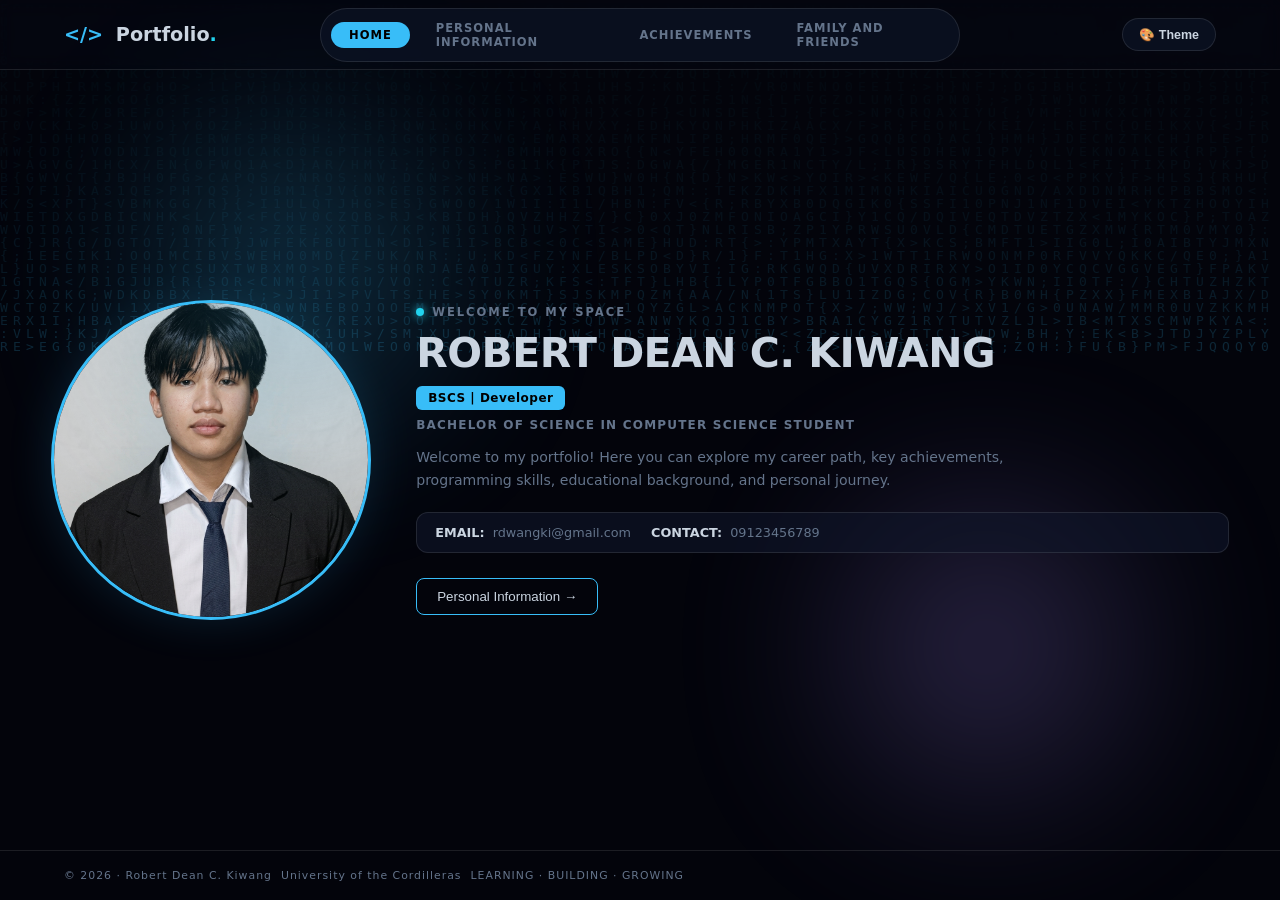
==== index.html @ cb54f52b "Add new portfolio files" ====
<!DOCTYPE html>
<html lang="en">
<head>
    <meta charset="UTF-8">
    <meta name="viewport" content="width=device-width, initial-scale=1.0">
    <title>Robert Dean C. Kiwang | Developer Portfolio</title>
    <link rel="stylesheet" href="style.css">
</head>
<body class="theme-midnight">

    <!-- MATRIX CANVAS BACKGROUND -->
    <canvas id="matrix-canvas"></canvas>

    <!-- HEADER / NAVIGATION BAR -->
    <header class="navbar">
        <a href="#" class="logo">
            <span class="logo-icon">&lt;/&gt;</span>
            Portfolio<span class="accent">.</span>
        </a>
       
        <div class="nav-links">
            <a href="#" class="nav-btn active" onclick="switchTab(event, 'home')">HOME</a>
            <a href="#" class="nav-btn" onclick="switchTab(event, 'about')">PERSONAL INFORMATION</a>
            <a href="#" class="nav-btn" onclick="switchTab(event, 'achievements')">ACHIEVEMENTS</a>
            <a href="#" class="nav-btn" onclick="switchTab(event, 'education')">FAMILY AND FRIENDS</a>
        </div>

        <button class="theme-toggle-btn" id="theme-btn" onclick="cycleTheme()" title="Switch Theme">🎨 Theme</button>
    </header>

    <!-- MAIN FIXED CONTENT AREA -->
    <main class="hero">

        <div class="background-glow glow-one"></div>
        <div class="background-glow glow-two"></div>

        <!-- LEFT COLUMN: PHOTO -->
        <div class="left-col">
            <div class="left-column-content">
                <div class="about-image">
                    <img src="images/photo.jpg" alt="Robert Dean C. Kiwang" onerror="this.src='https://via.placeholder.com/300/1e293b/ffffff?text=Robert+Dean'">
                </div>
            </div>
        </div>

        <!-- RIGHT COLUMN: dynamic tab panels -->
        <div class="right-col">

            <!-- HOME TAB -->
            <div id="tab-home" class="tab-panel active">
                <div class="eyebrow">
                    <span class="status-dot"></span>
                    WELCOME TO MY SPACE
                </div>

                <h1 class="hero-name">ROBERT DEAN C. KIWANG</h1>

                <div class="badge-group">
                    <span class="badge">BSCS | Developer</span>
                </div>

                <p class="hero-subtext">
                    BACHELOR OF SCIENCE IN COMPUTER SCIENCE STUDENT
                </p>

                <p class="hero-description">
                    Welcome to my portfolio! Here you can explore my career path, key achievements, programming skills, educational background, and personal journey.
                </p>

                <div class="info-pill-container">
                    <div class="info-pill">
                        <span class="pill-label">EMAIL:</span>
                        <a href="mailto:rdwangki@gmail.com?subject=Hello%20Robert&body=Hi%20Robert,%20I%20saw%20your%20portfolio%20and..." class="pill-value">rdwangki@gmail.com</a>
                    </div>
                    <div class="info-pill">
                        <span class="pill-label">CONTACT:</span>
                        <span class="pill-value">09123456789</span>
                    </div>
                </div>

                <div class="page-navigation">
                     <button id="next-btn" onclick="navigateTab(1)">
                      Personal Information →
                     </button>
                </div>
            </div>

            <!-- ABOUT TAB -->
            <div id="tab-about" class="tab-panel">
                <div class="about-top-row">
                    <div class="eyebrow"><span class="status-dot"></span> PERSONAL INFORMATION</div>
                    <div class="about-top-actions">
                        <button class="about-home-button" type="button" onclick="switchTab(null, 'home')">← Home</button>
                        <button class="about-achievements-button" type="button" onclick="switchTab(null, 'achievements')">Achievements →</button>
                    </div>
                </div>
                <h2 class="panel-title">Passionate Developer & Learner</h2>
                <div class="panel-box">
                    <p>I am a Computer Science student at the University of the Cordilleras passionate about continuous learning and exploring different fields of technology, from full-stack development and cybersecurity to game development. I strive to build practical skills, take on new challenges, and grow as a versatile developer.</p>
                    <div class="profile-facts" aria-label="Personal details">
                        <p><strong>Birthday</strong><span>April 26, 2008</span></p>
                        <p><strong>Age</strong><span>18</span></p>
                        <p><strong>Location</strong><span>La Trinidad, Benguet, Philippines</span></p>
                        <p><strong>College</strong><span>University of the Cordilleras</span></p>
                        <p><strong>Year Level</strong><span>1st Year</span></p>
                        <p class="fact-wide"><strong>Hobbies</strong><span>Continuous Learning, Self-Improvement, Personal Development</span></p>
                        <p class="fact-wide"><strong>Skills</strong><span>HTML, CSS, JavaScript, React, Python, Java</span></p>
                        <p><strong>Status</strong><span>Single</span></p>
                        <p><strong>Criminal Record</strong><span>None</span></p>
                        <p><strong>Gender</strong><span>Male</span></p>
                        <p><strong>Height</strong><span>168.5 cm</span></p>
                        <p><strong>Weight</strong><span>78 kg</span></p>
                    </div>
                    <span class="connect-label">CONNECT WITH ME:</span>
                    <a href="https://github.com/rdean-eng" target="_blank" class="social-btn">GITHUB ↗</a>
                    <a href="https://www.facebook.com/share/1D45oyLNbm/" class="social-btn">FACEBOOK ↗</a>
                </div> 
            </div>

            <!-- ACHIEVEMENTS & CERTIFICATES TAB -->
            <div id="tab-achievements" class="tab-panel achievements-scroll-container">
                
                <!-- TOP HEADER ROW -->
                <div class="achievements-header-row">
                    <a href="#" class="back-link" onclick="switchTab(event, 'about')">← BACK TO PERSONAL INFORMATION</a>
                    <h2 class="section-main-title">ACHIEVEMENTS &amp; EXTRACURRICULAR ACTIVITIES</h2>
                </div>

                <!-- 1. ACHIEVEMENTS GRID (3 Cards) -->
                <div class="achievement-grid">
                    
                    <!-- Achievement 1: Golf Athlete -->
                    <article class="portfolio-card">
                        <div class="card-media-box">
                            <img src="images/Golf.jpg" alt="Privately Sponsored Golf Athlete" loading="lazy">
                        </div>
                        <div class="card-content-box">
                            <h3 class="card-title">PRIVATELY SPONSORED GOLF ATHLETE</h3>
                            <p class="card-description">Recognized and supported by private sponsors throughout my golfing journey, developing discipline, sportsmanship, and athletic skills.</p>
                        </div>
                    </article>

                    <!-- Achievement 2: Multi-Instrumentalist -->
                    <article class="portfolio-card">
                        <div class="card-media-box">
                            <img src="images/music.jpg" alt="Multi-Instrumentalist-Musician" loading="lazy">
                        </div>
                        <div class="card-content-box">
                            <h3 class="card-title">Multi-Instrumentalist Musician</h3>
                            <p class="card-description">Plays multiple instruments, including guitar, keyboard, bass, and drums, with a passion for music and continuous learning.</p>
                        </div>
                    </article>

                    <!-- Achievement 3: Multi-Instrumentalist (3-Photo Collage) -->
                    <article class="portfolio-card">
                        <div class="card-media-box collage-grid">
                            <div class="collage-main">
                                <img src="images/gym1.jpg" alt="Fitness-Coach (1/3)" loading="lazy">
                            </div>
                            <div class="collage-side">
                                <img src="images/gym2.jpg" alt="Fitness-Coach (2/3)" loading="lazy">
                                <img src="images/gym3.jpg" alt="Fitness-Coach (3/3)" loading="lazy">
                            </div>
                        </div>
                        <div class="card-content-box">
                            <h3 class="card-title">FITNESS COACH</h3>
                            <p class="card-description">Guided individuals in fitness and strength training, sharing knowledge of exercise techniques and proper training practices.</p>
                        </div>
                    </article>

                </div>

                <!-- SECTION DIVIDER -->
                <div class="section-divider"></div>

                <button class="folder-button education-folder" type="button" onclick="openPortfolioDialog('education-dialog')" aria-haspopup="dialog">
                    <span class="folder-icon education-icon" aria-hidden="true"><svg viewBox="0 0 48 48"><path class="folder-shape" d="M5 13.5A3.5 3.5 0 0 1 8.5 10h10l4 4H39a4 4 0 0 1 4 4v17a4 4 0 0 1-4 4H9a4 4 0 0 1-4-4V13.5Z"/><path class="folder-line" d="M6 19h36"/><path class="folder-detail" d="m24 24 10 4-10 4-10-4 10-4Z"/><path class="folder-detail" d="M17.5 30v4c4.2 2.8 8.8 2.8 13 0v-4"/><path class="folder-line" d="M34 28v6"/></svg></span>
                    <span><strong>Educational Milestones</strong><small>View my academic journey</small></span>
                    <span class="folder-chevron" aria-hidden="true">↗</span>
                </button>
                <!-- Certificates are grouped in a folder that opens on demand. -->
                <button class="folder-button certificate-folder" type="button" onclick="openPortfolioDialog('certificates-dialog')" aria-haspopup="dialog">
                    <span class="folder-icon certificate-icon" aria-hidden="true"><svg viewBox="0 0 48 48"><path class="folder-shape" d="M5 13.5A3.5 3.5 0 0 1 8.5 10h10l4 4H39a4 4 0 0 1 4 4v17a4 4 0 0 1-4 4H9a4 4 0 0 1-4-4V13.5Z"/><path class="folder-line" d="M6 19h36"/><path class="folder-detail" d="m31 24 1.8 3.8 4.2.6-3 2.9.7 4.1-3.7-2-3.7 2 .7-4.1-3-2.9 4.2-.6L31 24Z"/></svg></span>
                    <span><strong>Certificate and Credentials</strong><small>3 certificates · Tap to view</small></span>
                    <span class="folder-chevron" aria-hidden="true">↗</span>
                </button></div>

            <!-- FAMILY AND FRIENDS TAB -->
            <div id="tab-education" class="tab-panel">
                <div class="eyebrow"><span class="status-dot"></span>FAMILY AND FRIENDS</div>
                <h2 class="panel-title"></h2>
                <div class="panel-box">
                    <p>Wait! unfinished pa ito HAHA</p>
                </div>
            </div>

        </div>

    </main>

    <!-- EDUCATIONAL MILESTONES POP-UP -->
    <dialog id="education-dialog" class="portfolio-dialog" aria-labelledby="education-dialog-title">
        <div class="dialog-header">
            <div><span class="dialog-kicker">ACADEMIC JOURNEY</span><h2 id="education-dialog-title">Educational Milestones</h2></div>
            <button type="button" class="dialog-close" onclick="closePortfolioDialog('education-dialog')" aria-label="Close">&times;</button>
        </div>
        <ol class="milestone-list">
            <li><span class="milestone-year">2020</span><div><strong>La Trinidad Elementary School</strong><span>Elementary Graduate</span></div></li>
            <li><span class="milestone-year">2024</span><div><strong>La Trinidad National High School</strong><span>Junior High Graduate</span></div></li>
            <li><span class="milestone-year">2026</span><div><strong>Benguet National High School</strong><span>Senior High Graduate</span></div></li>
            <li class="milestone-current"><span class="milestone-year">NOW</span><div><strong>University of the Cordilleras</strong><span>First-year Bachelor of Science in Computer Science (BSCS)</span></div></li>
        </ol>
    </dialog>

    <!-- CERTIFICATES POP-UP -->
    <dialog id="certificates-dialog" class="portfolio-dialog certificates-dialog" aria-labelledby="certificates-dialog-title">
        <div class="dialog-header">
            <div><span class="dialog-kicker">PORTFOLIO</span><h2 id="certificates-dialog-title">Certificate and Credentials</h2></div>
            <button type="button" class="dialog-close" onclick="closePortfolioDialog('certificates-dialog')" aria-label="Close">&times;</button>
        </div>
        <div class="certificate-grid dialog-certificate-grid">
            <article class="portfolio-card">
                <div class="card-media-box"><img src="images/NC2.jpg" alt="Computer Systems Servicing NCII certificate" loading="lazy"></div>
                <div class="card-content-box"><h3 class="card-title">COMPUTER SYSTEMS SERVICING NCII</h3></div>
            </article>
            <article class="portfolio-card">
                <div class="card-media-box"><img src="images/Codecamp.png" alt="Responsive Web Design certificate" loading="lazy"></div>
                <div class="card-content-box"><h3 class="card-title">RESPONSIVE WEB DESIGN</h3></div>
            </article>
            <article class="portfolio-card">
                <div class="card-media-box"><img src="images/thework.png" alt="The Work Behind the Luck certificate" loading="lazy"></div>
                <div class="card-content-box"><h3 class="card-title">THE WORK BEHIND THE LUCK</h3></div>
            </article>
        </div>
    </dialog>

    <!-- LIGHTBOX MODAL VIEWER -->
    <div id="lightbox-modal" class="lightbox-modal" onclick="closeLightbox()">
        <div class="lightbox-content" onclick="event.stopPropagation()">
            <button type="button" class="lightbox-close" onclick="closeLightbox()" aria-label="Close">&times;</button>
            <img id="lightbox-img" src="" alt="Expanded View">
            <div id="lightbox-caption" class="lightbox-caption"></div>
        </div>
    </div>

    <!-- FOOTER -->
    <footer class="page-footer">
        <span>© 2026 · Robert Dean C. Kiwang</span>
        <span>University of the Cordilleras</span>
        <span>LEARNING · BUILDING · GROWING</span>
    </footer>

    <script src="script.js"></script>
</body>
</html>
---- style.css ----
/* THEME COLOR SCHEMES */
:root {
    --background: #080D18;
    --text: #F1F5F9;
    --muted: #94A3B8;
    --blue: #60A5FA;
    --cyan: #38BDF8;
    --purple: #A78BFA;
    --border: rgba(148, 163, 184, 0.18);
    --glow-color: rgba(96, 165, 250, 0.15);
    --card-bg: rgba(15, 23, 42, 0.65);
}

body.theme-midnight {
    --background: #04060b;
    --text: #cbd5e1;
    --muted: #64748b;
    --blue: #38bdf8;
    --cyan: #22d3ee;
    --purple: #a78bfa;
    --border: rgba(255, 255, 255, 0.1);
    --glow-color: rgba(56, 189, 248, 0.15);
    --card-bg: rgba(15, 23, 42, 0.6);
}

body.theme-purple {
    --background: #110c1d;
    --text: #f3e8ff;
    --muted: #c084fc;
    --blue: #c084fc;
    --cyan: #e879f9;
    --purple: #f472b6;
    --border: rgba(192, 132, 252, 0.25);
    --glow-color: rgba(192, 132, 252, 0.2);
    --card-bg: rgba(30, 18, 48, 0.6);
}

body.theme-emerald {
    --background: #061a14;
    --text: #ecfdf5;
    --muted: #6ee7b7;
    --blue: #34d399;
    --cyan: #10b981;
    --purple: #6ee7b7;
    --border: rgba(52, 211, 153, 0.25);
    --glow-color: rgba(52, 211, 153, 0.2);
    --card-bg: rgba(8, 38, 28, 0.6);
}

body.theme-light {
    --background: #f8fafc;
    --text: #0f172a;
    --muted: #475569;
    --blue: #2563eb;
    --cyan: #0284c7;
    --purple: #7c3aed;
    --border: rgba(15, 23, 42, 0.15);
    --glow-color: rgba(37, 99, 235, 0.1);
    --card-bg: rgba(255, 255, 255, 0.85);
}

/* RESET & FIXED CONTAINER */
* {
    margin: 0;
    padding: 0;
    box-sizing: border-box;
}

html, body {
    height: 100vh;
    height: 100dvh;
    width: 100vw;
    overflow: hidden; /* Strict Non-Scrolling Viewport */
}

body {
    display: flex;
    flex-direction: column;
    background-color: var(--background);
    color: var(--text);
    font-family: 'Segoe UI', system-ui, sans-serif;
    position: relative;
    transition: background-color 0.3s ease, color 0.3s ease;
}

/* MATRIX CANVAS */
#matrix-canvas {
    position: fixed;
    top: 0;
    left: 0;
    width: 100vw;
    height: 100vh;
    pointer-events: none;
    z-index: 0;
    opacity: 0.18;
}

a {
    text-decoration: none;
    color: inherit;
}

/* NAVBAR */
.navbar {
    width: 100%;
    height: 70px;
    padding: 0 5%;
    display: flex;
    align-items: center;
    justify-content: space-between;
    border-bottom: 1px solid var(--border);
    position: relative;
    z-index: 2;
    flex-shrink: 0;
    background: rgba(8, 13, 24, 0.3);
    backdrop-filter: blur(8px);
}

.logo {
    font-size: 1.2rem;
    font-weight: 800;
}

.logo-icon { color: var(--blue); margin-right: 6px; }
.accent { color: var(--cyan); }

.nav-links {
    position: absolute;
    left: 50%;
    transform: translateX(-50%);
    align-items: center;
    display: flex;
    gap: 8px;
    background: var(--card-bg);
    padding: 6px 10px;
    border-radius: 40px;
    border: 1px solid var(--border);
}

.nav-btn {
    padding: 6px 18px;
    border-radius: 20px;
    font-size: 0.72rem;
    font-weight: 700;
    letter-spacing: 1px;
    color: var(--muted);
    transition: 0.25s ease;
}

@media (max-width: 900px) {
    .nav-btn {
        padding: 6px 9px;
        font-size: 0.64rem;
        letter-spacing: 0.5px;
    }
}

.nav-btn.active, .nav-btn:hover {
    background: var(--blue);
    color: #000000;
}

.theme-toggle-btn {
    background: var(--card-bg);
    border: 1px solid var(--border);
    border-radius: 50px;
    padding: 8px 16px;
    color: var(--text);
    font-size: 0.78rem;
    font-weight: 600;
    cursor: pointer;
    transition: transform 0.2s ease, background-color 0.2s ease;
}

.theme-toggle-btn:hover {
    transform: scale(1.05);
}

/* MAIN HERO FIXED GRID */
.hero {
    flex: 1;
    min-height: 0;
    width: min(1180px, 92%);
    margin: 0 auto;
    display: grid;
    grid-template-columns: 320px 1fr;
    align-items: center;
    gap: 45px;
    position: relative;
    z-index: 1;
    padding: 20px 0;
}

.left-col {
    display: flex;
    justify-content: center;
}

.about-image img {
    width: 100%;
    max-width: 320px;
    width: 100%;
    max-width: 320px;
    aspect-ratio: 1;
    object-fit: cover;
    border-radius: 50%;
    border: 3px solid var(--blue);
    box-shadow: 0 0 45px var(--glow-color);
}


.right-col {
    position: relative;
    height: 100%;
    display: flex;
    align-items: center;
}

/* TAB PANELS */
.tab-panel {
    display: none;
    width: 100%;
    animation: fadeIn 0.35s ease forwards;
}

.tab-panel.active {
    display: block;
}

#tab-about.active {
    max-height: 100%;
    overflow: hidden;
    padding: 2px 10px 2px 0;
}

.about-top-row {
    display: flex;
    align-items: center;
    justify-content: flex-start;
    gap: clamp(6px, 1vh, 12px);
    gap: 12px;
    margin-bottom: 6px;
}

.about-top-row .eyebrow {
    margin-bottom: 0;
    white-space: nowrap;
}

.about-top-actions {
    display: flex;
    flex: 0 0 auto;
    align-items: center;
    gap: 7px;
}

.about-home-button,
.about-achievements-button {
    padding: 6px 10px;
    border: 1px solid var(--border);
    border-radius: 20px;
    background: var(--card-bg);
    color: var(--text);
    font-size: 0.68rem;
    font-weight: 700;
    white-space: nowrap;
    cursor: pointer;
}

.about-home-button:hover,
.about-achievements-button:hover {
    border-color: var(--blue);
    background: var(--glow-color);
}

.about-achievements-button {
    border-color: var(--blue);
    background: var(--blue);
    color: #07111e;
}

@keyframes fadeIn {
    from { opacity: 0; transform: translateY(6px); }
    to { opacity: 1; transform: translateY(0); }
}

.eyebrow {
    display: flex;
    align-items: center;
    gap: 8px;
    color: var(--muted);
    font-size: 0.72rem;
    font-weight: 700;
    letter-spacing: 2px;
    margin-bottom: 10px;
}

.status-dot {
    width: 8px;
    height: 8px;
    border-radius: 50%;
    background: var(--cyan);
    box-shadow: 0 0 10px var(--cyan);
}

.hero-name {
    font-size: clamp(1.8rem, 3.2vw, 2.6rem);
    font-weight: 900;
    letter-spacing: -0.5px;
    margin-bottom: 10px;
}

.badge-group {
    margin-bottom: 12px;
}

.badge {
    background: var(--blue);
    color: #000000;
    font-weight: 800;
    font-size: 0.75rem;
    padding: 5px 12px;
    border-radius: 6px;
    letter-spacing: 0.5px;
}

.hero-subtext {
    font-size: 0.75rem;
    color: var(--muted);
    letter-spacing: 1.2px;
    margin-bottom: 14px;
    font-weight: 600;
}

.hero-description {
    font-size: 0.88rem;
    line-height: 1.6;
    color: var(--muted);
    max-width: 620px;
    margin-bottom: 20px;
}

.info-pill-container {
    background: var(--card-bg);
    border: 1px solid var(--border);
    border-radius: 12px;
    padding: 12px 18px;
    display: flex;
    flex-wrap: wrap;
    gap: 20px;
    margin-bottom: 22px;
}

.info-pill {
    display: flex;
    align-items: center;
    gap: 8px;
    font-size: 0.8rem;
}

.pill-label {
    font-weight: 800;
    color: var(--text);
}

.pill-value {
    color: var(--muted);
}

.social-row {
    display: flex;
    align-items: center;
    gap: 12px;
}

.connect-label {
    font-size: 0.72rem;
    font-weight: 700;
    color: var(--muted);
    letter-spacing: 1px;
}

.social-btn {
    border: 1px solid var(--border);
    background: var(--card-bg);
    padding: 1px 8px;
    border-radius: 20px;
    font-size: 0.75rem;
    font-weight: 700;
    transition: 0.2s ease;
}

.social-btn:hover {
    background: var(--blue);
    color: #000000;
}

.panel-title {
    font-size: 1.5rem;
    margin-bottom: 14px;
}

.panel-box {
    background: var(--card-bg);
    border: 1px solid var(--border);
    padding: 22px;
    border-radius: 12px;
    font-size: 0.9rem;
    line-height: 1.6;
}

#tab-about .panel-title {
    margin-bottom: 10px;
    font-size: clamp(1.2rem, 2vw, 1.5rem);
}

#tab-about .panel-box {
    padding: clamp(10px, 1.5vh, 16px);
    font-size: 0.82rem;
    line-height: 1.42;
}

#tab-about .panel-box > p:first-child {
    line-height: 1.45;
}

.profile-facts {
    display: grid;
    grid-template-columns: repeat(3, minmax(0, 1fr));
    column-gap: 16px;
    margin: 8px 0;
    border-top: 1px solid var(--border);
}

.profile-facts p {
    display: flex;
    flex-direction: column;
    gap: 1px;
    padding: 4px 0;
    border-bottom: 1px solid var(--border);
    overflow-wrap: anywhere;
    font-size: 0.76rem;
    line-height: 1.28;
}

.profile-facts .fact-wide {
    grid-column: 1 / -1;
}

.profile-facts strong {
    color: var(--text);
    font-weight: 700;
}

.profile-facts span {
    color: var(--muted);
}

.achievement-list {
    list-style: none;
    display: flex;
    flex-direction: column;
    gap: 12px;
}

.text-muted { color: var(--muted); }

/* FOOTER */
.page-footer {
    height: 50px;
    padding: 0 5%;
    display: flex;
    align-items: center;
    justify-content: flex-start;
    gap: clamp(6px, 1vh, 12px);
    border-top: 1px solid var(--border);
    color: var(--muted);
    font-size: 0.68rem;
    letter-spacing: 1px;
    flex-shrink: 0;
    z-index: 2;
}

/* BACKGROUND GLOWS */
.background-glow {
    position: absolute;
    width: 250px;
    height: 250px;
    border-radius: 50%;
    filter: blur(100px);
    pointer-events: none;
    opacity: 0.3;
}
.glow-one { top: 10%; left: 10%; background: var(--blue); }
.glow-two { bottom: 10%; right: 10%; background: var(--purple); }

.page-navigation {
    display: flex;
    justify-content: flex-start;
    gap: clamp(6px, 1vh, 12px);
    align-items: center;
    gap: 15px;
    margin-top: 25px;
}

.page-navigation button {
    padding: 10px 20px;
    border: 1px solid var(--blue);
    border-radius: 8px;
    background: transparent;
    color: var(--text);
    cursor: pointer;
    transition: 0.3s ease;
}

.page-navigation button:hover:not(:disabled) {
    background: var(--blue);
    color: white;
}

.page-navigation button:disabled {
    opacity: 0.35;
    cursor: not-allowed;
}

/* Hide photo state for specific tabs */
.hero.hide-photo {
    grid-template-columns: 1fr !important;
}

.hero.hide-photo .left-col {
    display: none !important;
}

/* =================================================
   FLUID VIEWPORT-FIT ACHIEVEMENTS & CERTIFICATES
   (Fits cleanly inside 100dvh on any monitor)
   ================================================= */

.right-col {
    min-height: 0;
    height: 100%;
    display: flex;
    align-items: center;
}

#tab-achievements.active {
    display: flex;
    flex-direction: column;
    justify-content: space-between;
    gap: clamp(3px, 0.5vh, 7px);
    height: 100%;
    max-height: 100%;
    padding: clamp(4px, 0.7vh, 8px) 0;
    overflow: hidden;
}

/* Header Row */
.achievements-header-row {
    display: flex;
    align-items: center;
    justify-content: space-between;
    gap: 12px;
    margin-bottom: clamp(4px, 0.6vh, 8px);
    flex-shrink: 0;
}

.back-link {
    display: inline-flex;
    align-items: center;
    font-size: clamp(0.65rem, 0.75vw, 0.72rem);
    font-weight: 700;
    letter-spacing: 1px;
    color: var(--muted);
    border: 1px solid var(--border);
    background: var(--card-bg);
    padding: 4px 12px;
    border-radius: 20px;
    transition: 0.2s ease;
}

.back-link:hover {
    color: var(--text);
    border-color: var(--blue);
    background: var(--glow-color);
}

.section-main-title {
    font-size: clamp(0.85rem, 1.4vw, 1.15rem);
    font-weight: 800;
    letter-spacing: 1.5px;
    color: var(--text);
}

.section-divider {
    width: 100%;
    height: 1px;
    background: var(--border);
    margin: 0;
    flex-shrink: 0;
}

/* Use the available certificate cards as the grid columns so there are no blank slots. */
.achievement-grid {
    display: grid;
    grid-template-columns: repeat(3, minmax(0, 1fr));
    gap: clamp(10px, 1.5vw, 18px);
    width: 100%;
    flex-shrink: 0;
}

.certificate-grid {
    display: grid;
    grid-template-columns: repeat(3, minmax(0, 1fr));
    gap: clamp(8px, 1.2vw, 14px);
    width: 100%;
    flex-shrink: 0;
}

/* Card Styling */
.portfolio-card {
    background: var(--card-bg);
    border: 1px solid var(--border);
    border-radius: 10px;
    overflow: hidden;
    display: flex;
    flex-direction: column;
    transition: transform 0.25s ease, border-color 0.25s ease, box-shadow 0.25s ease;
}

.portfolio-card:hover {
    transform: translateY(-3px);
    border-color: var(--blue);
    box-shadow: 0 6px 20px var(--glow-color);
}

/* Fluid Media Heights Scaled to Monitor Viewport (vh) */
.achievement-grid .card-media-box,
.achievement-grid .collage-grid {
    width: 100%;
    height: clamp(88px, 15vh, 130px);
    background: rgba(15, 23, 42, 0.85);
    overflow: hidden;
    position: relative;
    border-bottom: 1px solid var(--border);
}

.certificate-grid .card-media-box {
    width: 100%;
    height: clamp(48px, 7vh, 64px);
    background: rgba(15, 23, 42, 0.85);
    overflow: hidden;
    position: relative;
    border-bottom: 1px solid var(--border);
}

.certificate-grid .card-media-box img {
    object-fit: contain;
    padding: 8px;
    box-sizing: border-box;
}

.card-media-box img {
    width: 100%;
    height: 100%;
    object-fit: cover;
    display: block;
    font-size: 0.7rem;
    color: var(--muted);
    transition: transform 0.3s ease;
}

.portfolio-card:hover .card-media-box img {
    transform: scale(1.04);
}

/* Multi-Instrumentalist 3-Photo Collage */
.collage-grid {
    display: grid;
    grid-template-columns: 1.35fr 1fr;
    gap: 2px;
}

.collage-main,
.collage-side {
    height: 100%;
    min-height: 0;
    overflow: hidden;
}

.collage-side {
    display: grid;
    grid-template-rows: repeat(2, minmax(0, 1fr));
    gap: 2px;
}

.collage-main img,
.collage-side img {
    width: 100%;
    height: 100%;
    object-fit: cover;
    display: block;
}

/* Compact Card Titles */
.card-content-box {
    padding: clamp(5px, 0.7vh, 8px) 9px;
    display: flex;
    flex-direction: column;
    align-items: center;
    justify-content: center;
    text-align: center;
    flex-grow: 1;
}

.achievement-grid .card-title {
    font-size: clamp(0.9rem, 1.1vw, 1rem);
    font-weight: 700;
    color: var(--text);
    line-height: 1.25;
}

.achievement-grid .card-description {
    margin: 7px 0 0;
    color: var(--muted);
    font-size: clamp(0.88rem, 0.95vw, 1rem);
    line-height: 1.55;
    max-width: 38ch;
}

.certificate-grid .card-title {
    font-size: clamp(0.72rem, 0.82vw, 0.82rem);
    font-weight: 700;
    color: var(--text);
    line-height: 1.25;
}

/* =================================================
   TABLET & MOBILE COMPACT LAYOUT
   (Keeps all sections visible without scrolling)
   ================================================= */
@media (max-width: 1024px) {
    #tab-achievements.active {
        overflow: hidden;
        justify-content: space-between;
        gap: 6px;
        padding-right: 6px;
    }

    .achievement-grid {
        grid-template-columns: repeat(3, minmax(0, 1fr));
    }

    .certificate-grid {
        grid-template-columns: repeat(3, minmax(0, 1fr));
    }
}

@media (max-width: 640px) {
    .achievements-header-row {
        flex-direction: column;
        align-items: flex-start;
        margin-bottom: 4px;
    }

    .achievement-grid {
        grid-template-columns: repeat(3, minmax(0, 1fr));
        gap: 5px;
    }

    .certificate-grid {
        grid-template-columns: repeat(3, minmax(0, 1fr));
        gap: 4px;
    }

    .certificate-grid .card-media-box {
        height: clamp(48px, 8vh, 68px);
    }

    .profile-facts {
        grid-template-columns: repeat(2, minmax(0, 1fr));
        column-gap: 12px;
    }

    .profile-facts p {
        font-size: 0.74rem;
    }

    .profile-facts .fact-wide {
        grid-column: 1 / -1;
    }

    .about-top-row {
        flex-wrap: wrap;
        row-gap: 6px;
    }

    .about-top-actions {
        margin-left: auto;
    }
}

@media (max-height: 760px) {
    #tab-about .panel-title {
        margin-bottom: 6px;
    }

    #tab-about .panel-box {
        padding: 9px 12px;
        font-size: 0.78rem;
        line-height: 1.3;
    }

    #tab-about .panel-box > p:first-child {
        line-height: 1.32;
    }

    .profile-facts {
        margin: 6px 0;
    }

    .profile-facts p {
        padding: 3px 0;
    }

}

/* LIGHTBOX */
.lightbox-modal {
    position: fixed;
    inset: 0;
    z-index: 1000;
    display: none;
    align-items: center;
    justify-content: center;
    padding: 24px;
    background: rgba(0, 0, 0, 0.88);
}

.lightbox-modal.active {
    display: flex;
}

.lightbox-content {
    position: relative;
    max-width: min(92vw, 1100px);
    max-height: 92vh;
    display: flex;
    flex-direction: column;
    align-items: center;
}

.lightbox-content img {
    display: block;
    max-width: 100%;
    max-height: 82vh;
    object-fit: contain;
}

.lightbox-close {
    position: absolute;
    top: -16px;
    right: -16px;
    z-index: 1;
    width: 40px;
    height: 40px;
    border: 1px solid rgba(255, 255, 255, 0.7);
    border-radius: 50%;
    background: #111827;
    color: #fff;
    font-size: 28px;
    line-height: 1;
    cursor: pointer;
}

.lightbox-caption {
    padding-top: 10px;
    color: #fff;
    text-align: center;
}

/* FOLDER SHORTCUTS */
.left-column-content {
    display: flex;
    width: min(100%, 320px);
    flex-direction: column;
    align-items: stretch;
    gap: 18px;
}

.left-column-content .about-image img {
    display: block;
}

.folder-button {
    display: flex;
    width: 100%;
    align-items: center;
    gap: 12px;
    padding: 13px 15px;
    border: 1px solid var(--border);
    border-radius: 12px;
    background: var(--card-bg);
    color: var(--text);
    text-align: left;
    cursor: pointer;
    transition: border-color 0.2s ease, transform 0.2s ease, box-shadow 0.2s ease;
}

.folder-button:hover,
.folder-button:focus-visible {
    border-color: var(--blue);
    box-shadow: 0 0 20px var(--glow-color);
    transform: translateY(-2px);
    outline: none;
}

.folder-icon {
    font-size: 1.4rem;
    line-height: 1;
}

.folder-button > span:nth-child(2) {
    display: flex;
    min-width: 0;
    flex: 1;
    flex-direction: column;
    gap: 3px;
}

.folder-button strong {
    font-size: 0.84rem;
}

.folder-button small {
    color: var(--muted);
    font-size: 0.72rem;
}

.folder-chevron {
    color: var(--blue);
    font-size: 1rem;
}

.certificate-folder {
    flex-shrink: 0;
    margin-top: 4px;
}

/* PORTFOLIO POP-UPS */
.portfolio-dialog {
    width: min(620px, calc(100vw - 32px));
    max-height: min(82vh, 720px);
    margin: auto;
    padding: 24px;
    overflow: auto;
    border: 1px solid var(--border);
    border-radius: 18px;
    background: var(--background);
    color: var(--text);
    box-shadow: 0 24px 80px rgba(0, 0, 0, 0.55);
}

.portfolio-dialog::backdrop {
    background: rgba(1, 5, 12, 0.78);
    backdrop-filter: blur(5px);
}

.dialog-header {
    display: flex;
    align-items: flex-start;
    justify-content: space-between;
    gap: 16px;
    margin-bottom: 22px;
}

.dialog-kicker {
    color: var(--cyan);
    font-size: 0.68rem;
    font-weight: 800;
    letter-spacing: 1.8px;
}

.dialog-header h2 {
    margin-top: 5px;
    font-size: clamp(1.25rem, 4vw, 1.7rem);
}

.dialog-close {
    width: 36px;
    height: 36px;
    flex: 0 0 auto;
    border: 1px solid var(--border);
    border-radius: 50%;
    background: var(--card-bg);
    color: var(--text);
    font-size: 1.5rem;
    line-height: 1;
    cursor: pointer;
}

.dialog-close:hover {
    border-color: var(--blue);
    color: var(--blue);
}

.milestone-list {
    display: flex;
    flex-direction: column;
    gap: 10px;
    list-style: none;
}

.milestone-list li {
    display: grid;
    grid-template-columns: 60px minmax(0, 1fr);
    align-items: center;
    gap: 14px;
    padding: 14px;
    border: 1px solid var(--border);
    border-radius: 12px;
    background: var(--card-bg);
}

.milestone-year {
    color: var(--cyan);
    font-size: 0.8rem;
    font-weight: 800;
    letter-spacing: 0.5px;
}

.milestone-list li > div {
    display: flex;
    flex-direction: column;
    gap: 4px;
}

.milestone-list strong {
    font-size: 0.9rem;
}

.milestone-list li > div span {
    color: var(--muted);
    font-size: 0.78rem;
    line-height: 1.4;
}

.milestone-current {
    border-color: color-mix(in srgb, var(--blue), transparent 45%) !important;
}

.certificates-dialog {
    width: min(880px, calc(100vw - 32px));
}

.dialog-certificate-grid {
    grid-template-columns: repeat(3, minmax(0, 1fr));
    gap: 14px;
}

.dialog-certificate-grid .card-media-box {
    height: clamp(120px, 23vh, 220px);
}

.dialog-certificate-grid .card-media-box img {
    object-fit: contain;
    padding: 8px;
    cursor: zoom-in;
}

.dialog-certificate-grid .card-title {
    color: var(--text);
    font-size: clamp(0.7rem, 1vw, 0.85rem);
    line-height: 1.35;
}

@media (max-width: 640px) {
    .left-column-content {
        width: min(72vw, 260px);
        gap: 10px;
    }

    .education-folder {
        padding: 10px 12px;
    }

    .dialog-certificate-grid {
        grid-template-columns: 1fr;
    }

    .dialog-certificate-grid .card-media-box {
        height: 180px;
    }

    .portfolio-dialog {
        padding: 18px;
    }
}

/* CUSTOM FOLDER MARKS */
.folder-icon {
    display: grid;
    width: 46px;
    height: 46px;
    flex: 0 0 46px;
    place-items: center;
    border: 1px solid color-mix(in srgb, var(--blue), transparent 65%);
    border-radius: 13px;
    background: linear-gradient(145deg, color-mix(in srgb, var(--blue), transparent 82%), color-mix(in srgb, var(--purple), transparent 90%));
    box-shadow: inset 0 1px 0 rgba(255,255,255,.12), 0 5px 16px color-mix(in srgb, var(--blue), transparent 88%);
}

.folder-icon svg { width: 32px; height: 32px; overflow: visible; }
.folder-shape { fill: color-mix(in srgb, var(--blue), transparent 72%); stroke: var(--cyan); stroke-width: 1.7; stroke-linejoin: round; }
.folder-line { fill: none; stroke: color-mix(in srgb, var(--cyan), white 18%); stroke-width: 1.6; stroke-linecap: round; }
.folder-detail { fill: color-mix(in srgb, var(--purple), white 12%); stroke: var(--purple); stroke-width: 1.2; stroke-linejoin: round; stroke-linecap: round; }
.education-folder:hover .folder-icon, .education-folder:focus-visible .folder-icon,
.certificate-folder:hover .folder-icon, .certificate-folder:focus-visible .folder-icon {
    box-shadow: 0 0 22px color-mix(in srgb, var(--cyan), transparent 60%);
}
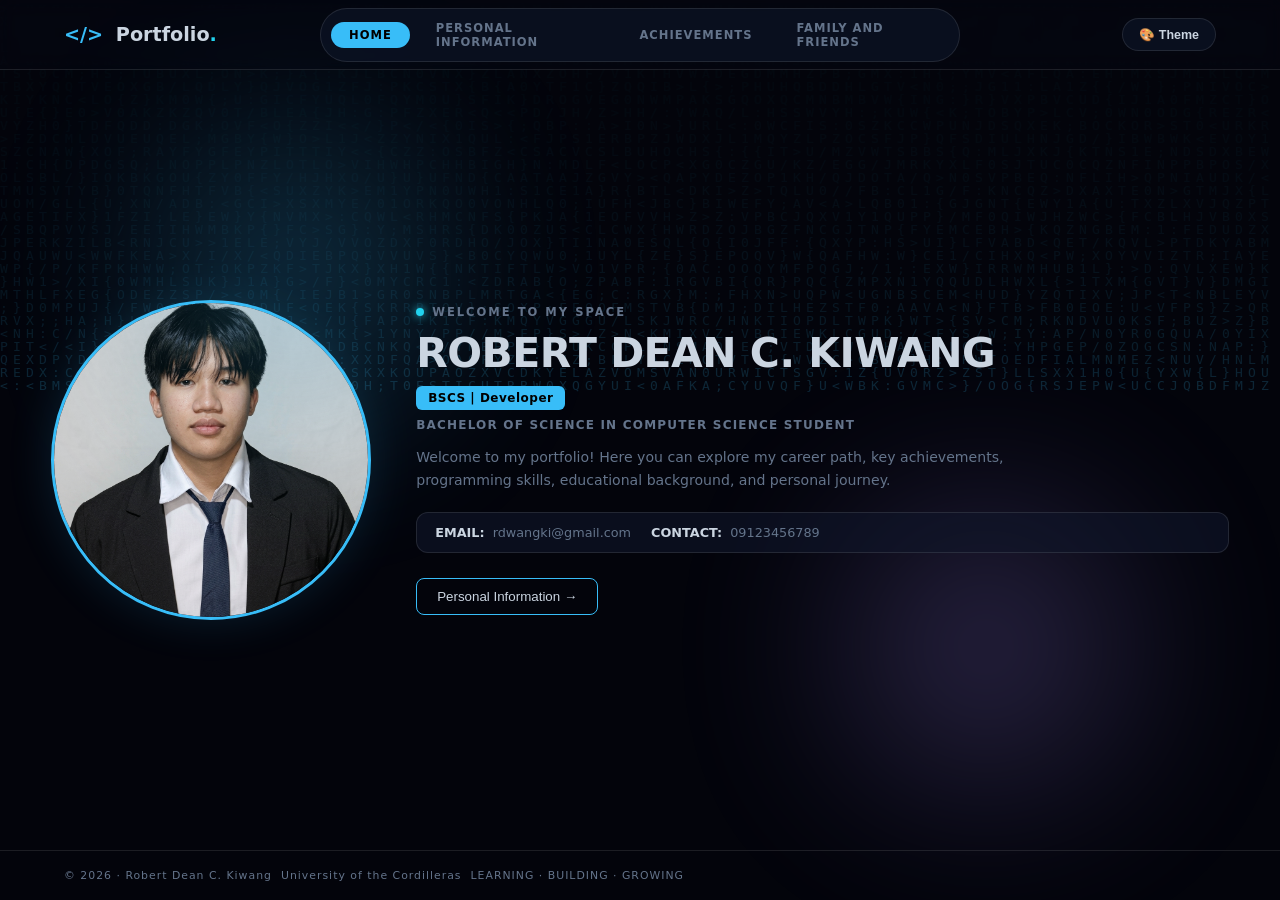
==== commit 828dc750: "Add new portfolio files" ====
--- a/index.html
+++ b/index.html
@@ -235,13 +235,13 @@
     </dialog>
 
     <!-- LIGHTBOX MODAL VIEWER -->
-    <div id="lightbox-modal" class="lightbox-modal" onclick="closeLightbox()">
+    <dialog id="lightbox-modal" class="lightbox-modal" onclick="if (event.target === this) closeLightbox()">
         <div class="lightbox-content" onclick="event.stopPropagation()">
             <button type="button" class="lightbox-close" onclick="closeLightbox()" aria-label="Close">&times;</button>
             <img id="lightbox-img" src="" alt="Expanded View">
             <div id="lightbox-caption" class="lightbox-caption"></div>
         </div>
-    </div>
+    </dialog>
 
     <!-- FOOTER -->
     <footer class="page-footer">
--- a/style.css
+++ b/style.css
@@ -830,6 +830,12 @@
     position: fixed;
     inset: 0;
     z-index: 1000;
+    width: 100vw;
+    height: 100vh;
+    max-width: none;
+    max-height: none;
+    margin: 0;
+    border: 0;
     display: none;
     align-items: center;
     justify-content: center;
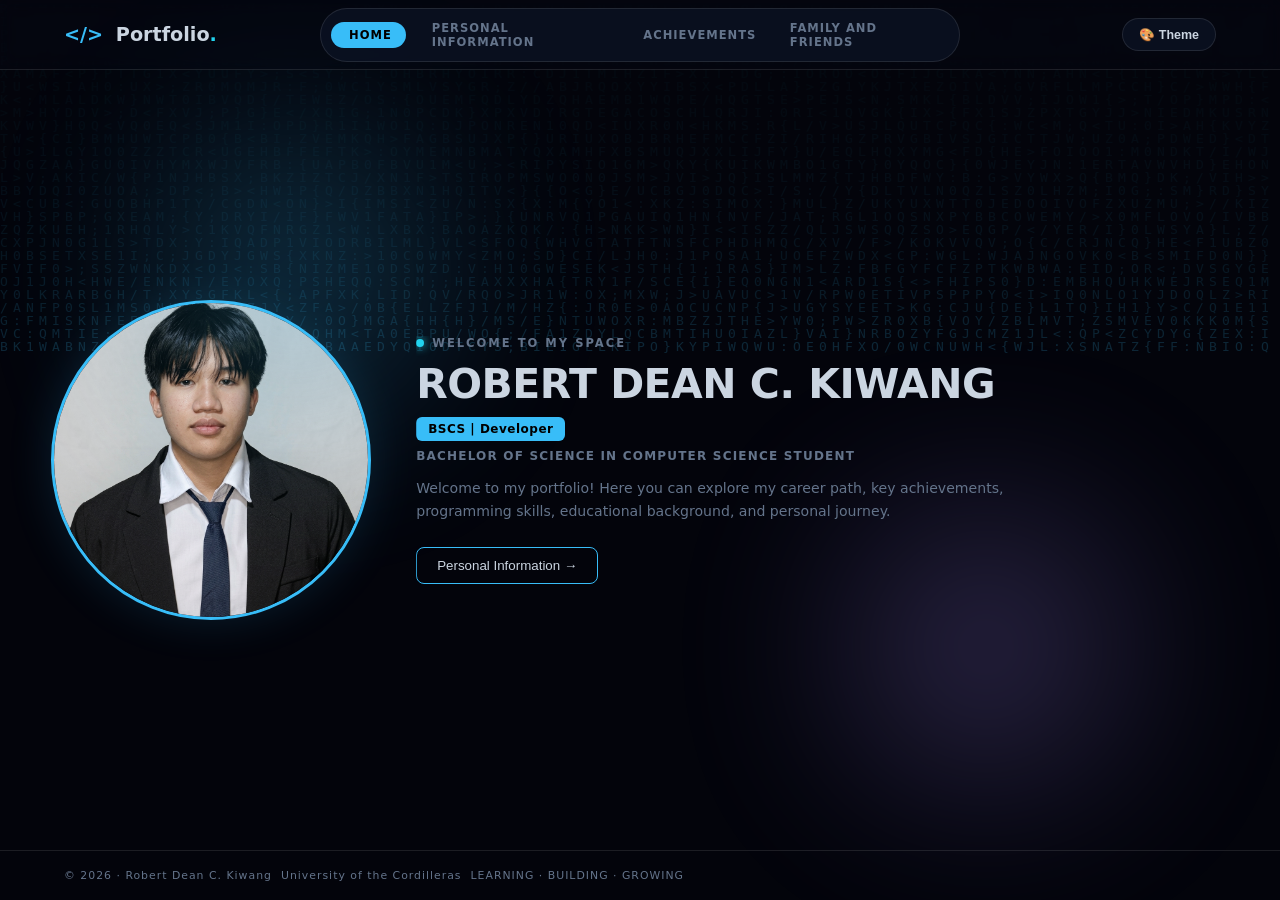
==== commit 023bb519: "Update portfolio design" ====
--- a/index.html
+++ b/index.html
@@ -53,7 +53,7 @@
                     WELCOME TO MY SPACE
                 </div>
 
-                <h1 class="hero-name">ROBERT DEAN C. KIWANG</h1>
+                <h1 class="hero-name cyber-glitch">ROBERT DEAN C. KIWANG</h1>
 
                 <div class="badge-group">
                     <span class="badge">BSCS | Developer</span>
@@ -66,17 +66,6 @@
                 <p class="hero-description">
                     Welcome to my portfolio! Here you can explore my career path, key achievements, programming skills, educational background, and personal journey.
                 </p>
-
-                <div class="info-pill-container">
-                    <div class="info-pill">
-                        <span class="pill-label">EMAIL:</span>
-                        <a href="mailto:rdwangki@gmail.com?subject=Hello%20Robert&body=Hi%20Robert,%20I%20saw%20your%20portfolio%20and..." class="pill-value">rdwangki@gmail.com</a>
-                    </div>
-                    <div class="info-pill">
-                        <span class="pill-label">CONTACT:</span>
-                        <span class="pill-value">09123456789</span>
-                    </div>
-                </div>
 
                 <div class="page-navigation">
                      <button id="next-btn" onclick="navigateTab(1)">
@@ -84,7 +73,6 @@
                      </button>
                 </div>
             </div>
-
             <!-- ABOUT TAB -->
             <div id="tab-about" class="tab-panel">
                 <div class="about-top-row">
@@ -94,7 +82,7 @@
                         <button class="about-achievements-button" type="button" onclick="switchTab(null, 'achievements')">Achievements →</button>
                     </div>
                 </div>
-                <h2 class="panel-title">Passionate Developer & Learner</h2>
+                <h2 class="panel-title cyber-glitch">Passionate Developer & Learner</h2>
                 <div class="panel-box">
                     <p>I am a Computer Science student at the University of the Cordilleras passionate about continuous learning and exploring different fields of technology, from full-stack development and cybersecurity to game development. I strive to build practical skills, take on new challenges, and grow as a versatile developer.</p>
                     <div class="profile-facts" aria-label="Personal details">
@@ -111,9 +99,14 @@
                         <p><strong>Height</strong><span>168.5 cm</span></p>
                         <p><strong>Weight</strong><span>78 kg</span></p>
                     </div>
-                    <span class="connect-label">CONNECT WITH ME:</span>
-                    <a href="https://github.com/rdean-eng" target="_blank" class="social-btn">GITHUB ↗</a>
-                    <a href="https://www.facebook.com/share/1D45oyLNbm/" class="social-btn">FACEBOOK ↗</a>
+                    <div class="connect-block">
+                        <span class="connect-label">CONNECT WITH ME</span>
+                        <div class="social-row">
+                            <a href="mailto:rdwangki@gmail.com?subject=Hello%20Robert&body=Hi%20Robert,%20I%20saw%20your%20portfolio%20and..." class="social-btn">EMAIL ↗</a>
+                            <a href="https://github.com/rdean-eng" target="_blank" rel="noopener noreferrer" class="social-btn">GITHUB ↗</a>
+                            <a href="https://www.facebook.com/share/1D45oyLNbm/" class="social-btn">FACEBOOK ↗</a>
+                        </div>
+                    </div>
                 </div> 
             </div>
 
@@ -122,8 +115,11 @@
                 
                 <!-- TOP HEADER ROW -->
                 <div class="achievements-header-row">
-                    <a href="#" class="back-link" onclick="switchTab(event, 'about')">← BACK TO PERSONAL INFORMATION</a>
-                    <h2 class="section-main-title">ACHIEVEMENTS &amp; EXTRACURRICULAR ACTIVITIES</h2>
+                    <div class="achievement-header-actions">
+                        <a href="#" class="back-link" onclick="switchTab(event, 'about')">← BACK TO PERSONAL INFORMATION</a>
+                        <button type="button" class="about-achievements-button" onclick="switchTab(null, 'education')">Family and Friends →</button>
+                    </div>
+                    <h2 class="section-main-title cyber-glitch">ACHIEVEMENTS &amp; MILESTONES</h2>
                 </div>
 
                 <!-- 1. ACHIEVEMENTS GRID (3 Cards) -->
@@ -170,21 +166,42 @@
 
                 </div>
 
-                <!-- SECTION DIVIDER -->
-                <div class="section-divider"></div>
-
-                <button class="folder-button education-folder" type="button" onclick="openPortfolioDialog('education-dialog')" aria-haspopup="dialog">
-                    <span class="folder-icon education-icon" aria-hidden="true"><svg viewBox="0 0 48 48"><path class="folder-shape" d="M5 13.5A3.5 3.5 0 0 1 8.5 10h10l4 4H39a4 4 0 0 1 4 4v17a4 4 0 0 1-4 4H9a4 4 0 0 1-4-4V13.5Z"/><path class="folder-line" d="M6 19h36"/><path class="folder-detail" d="m24 24 10 4-10 4-10-4 10-4Z"/><path class="folder-detail" d="M17.5 30v4c4.2 2.8 8.8 2.8 13 0v-4"/><path class="folder-line" d="M34 28v6"/></svg></span>
-                    <span><strong>Educational Milestones</strong><small>View my academic journey</small></span>
-                    <span class="folder-chevron" aria-hidden="true">↗</span>
-                </button>
-                <!-- Certificates are grouped in a folder that opens on demand. -->
-                <button class="folder-button certificate-folder" type="button" onclick="openPortfolioDialog('certificates-dialog')" aria-haspopup="dialog">
-                    <span class="folder-icon certificate-icon" aria-hidden="true"><svg viewBox="0 0 48 48"><path class="folder-shape" d="M5 13.5A3.5 3.5 0 0 1 8.5 10h10l4 4H39a4 4 0 0 1 4 4v17a4 4 0 0 1-4 4H9a4 4 0 0 1-4-4V13.5Z"/><path class="folder-line" d="M6 19h36"/><path class="folder-detail" d="m31 24 1.8 3.8 4.2.6-3 2.9.7 4.1-3.7-2-3.7 2 .7-4.1-3-2.9 4.2-.6L31 24Z"/></svg></span>
-                    <span><strong>Certificate and Credentials</strong><small>3 certificates · Tap to view</small></span>
-                    <span class="folder-chevron" aria-hidden="true">↗</span>
-                </button></div>
-
+                <div class="achievement-details-grid">
+                    <section class="achievement-section education-section" aria-labelledby="education-section-title">
+                        <div class="achievement-section-heading">
+                            <span class="section-kicker">ACADEMIC JOURNEY</span>
+                            <h3 id="education-section-title" class="cyber-glitch">Educational Milestones</h3>
+                        </div>
+                        <ol class="milestone-list">
+                            <li><span class="milestone-year">2020</span><div><strong>La Trinidad Elementary School</strong><span>Elementary Graduate</span></div></li>
+                            <li><span class="milestone-year">2024</span><div><strong>La Trinidad National High School</strong><span>Junior High Graduate</span></div></li>
+                            <li><span class="milestone-year">2026</span><div><strong>Benguet National High School</strong><span>Senior High Graduate</span></div></li>
+                            <li class="milestone-current"><span class="milestone-year">NOW</span><div><strong>University of the Cordilleras</strong><span>First-year Bachelor of Science in Computer Science (BSCS)</span></div></li>
+                        </ol>
+                    </section>
+
+                    <section class="achievement-section certificates-section" aria-labelledby="certificates-section-title">
+                        <div class="achievement-section-heading">
+                            <span class="section-kicker">CERTIFICATIONS &amp; CREDENTIALS</span>
+                            <h3 id="certificates-section-title" class="cyber-glitch">Certificates</h3>
+                        </div>
+                        <div class="certificate-grid">
+                            <article class="portfolio-card">
+                                <div class="card-media-box"><img src="images/NC2.jpg" alt="Computer Systems Servicing NCII certificate" loading="lazy"></div>
+                                <div class="card-content-box"><h3 class="card-title">COMPUTER SYSTEMS SERVICING NCII</h3></div>
+                            </article>
+                            <article class="portfolio-card">
+                                <div class="card-media-box"><img src="images/Codecamp.png" alt="Responsive Web Design certificate" loading="lazy"></div>
+                                <div class="card-content-box"><h3 class="card-title">RESPONSIVE WEB DESIGN</h3></div>
+                            </article>
+                            <article class="portfolio-card">
+                                <div class="card-media-box"><img src="images/thework.png" alt="The Work Behind the Luck certificate" loading="lazy"></div>
+                                <div class="card-content-box"><h3 class="card-title">THE WORK BEHIND THE LUCK</h3></div>
+                            </article>
+                        </div>
+                    </section>
+                </div>
+            </div>
             <!-- FAMILY AND FRIENDS TAB -->
             <div id="tab-education" class="tab-panel">
                 <div class="eyebrow"><span class="status-dot"></span>FAMILY AND FRIENDS</div>
@@ -198,42 +215,6 @@
 
     </main>
 
-    <!-- EDUCATIONAL MILESTONES POP-UP -->
-    <dialog id="education-dialog" class="portfolio-dialog" aria-labelledby="education-dialog-title">
-        <div class="dialog-header">
-            <div><span class="dialog-kicker">ACADEMIC JOURNEY</span><h2 id="education-dialog-title">Educational Milestones</h2></div>
-            <button type="button" class="dialog-close" onclick="closePortfolioDialog('education-dialog')" aria-label="Close">&times;</button>
-        </div>
-        <ol class="milestone-list">
-            <li><span class="milestone-year">2020</span><div><strong>La Trinidad Elementary School</strong><span>Elementary Graduate</span></div></li>
-            <li><span class="milestone-year">2024</span><div><strong>La Trinidad National High School</strong><span>Junior High Graduate</span></div></li>
-            <li><span class="milestone-year">2026</span><div><strong>Benguet National High School</strong><span>Senior High Graduate</span></div></li>
-            <li class="milestone-current"><span class="milestone-year">NOW</span><div><strong>University of the Cordilleras</strong><span>First-year Bachelor of Science in Computer Science (BSCS)</span></div></li>
-        </ol>
-    </dialog>
-
-    <!-- CERTIFICATES POP-UP -->
-    <dialog id="certificates-dialog" class="portfolio-dialog certificates-dialog" aria-labelledby="certificates-dialog-title">
-        <div class="dialog-header">
-            <div><span class="dialog-kicker">PORTFOLIO</span><h2 id="certificates-dialog-title">Certificate and Credentials</h2></div>
-            <button type="button" class="dialog-close" onclick="closePortfolioDialog('certificates-dialog')" aria-label="Close">&times;</button>
-        </div>
-        <div class="certificate-grid dialog-certificate-grid">
-            <article class="portfolio-card">
-                <div class="card-media-box"><img src="images/NC2.jpg" alt="Computer Systems Servicing NCII certificate" loading="lazy"></div>
-                <div class="card-content-box"><h3 class="card-title">COMPUTER SYSTEMS SERVICING NCII</h3></div>
-            </article>
-            <article class="portfolio-card">
-                <div class="card-media-box"><img src="images/Codecamp.png" alt="Responsive Web Design certificate" loading="lazy"></div>
-                <div class="card-content-box"><h3 class="card-title">RESPONSIVE WEB DESIGN</h3></div>
-            </article>
-            <article class="portfolio-card">
-                <div class="card-media-box"><img src="images/thework.png" alt="The Work Behind the Luck certificate" loading="lazy"></div>
-                <div class="card-content-box"><h3 class="card-title">THE WORK BEHIND THE LUCK</h3></div>
-            </article>
-        </div>
-    </dialog>
-
     <!-- LIGHTBOX MODAL VIEWER -->
     <dialog id="lightbox-modal" class="lightbox-modal" onclick="if (event.target === this) closeLightbox()">
         <div class="lightbox-content" onclick="event.stopPropagation()">
--- a/style.css
+++ b/style.css
@@ -1124,3 +1124,322 @@
 .certificate-folder:hover .folder-icon, .certificate-folder:focus-visible .folder-icon {
     box-shadow: 0 0 22px color-mix(in srgb, var(--cyan), transparent 60%);
 }
+
+/* ACHIEVEMENTS PAGE: fit the complete portfolio inside the viewport without scrolling. */
+#tab-achievements.active {
+    display: flex;
+    width: 100%;
+    height: 100%;
+    max-height: 100%;
+    flex-direction: column;
+    justify-content: center;
+    gap: clamp(8px, 1.4vh, 14px);
+    padding: 0;
+    overflow: hidden;
+}
+#tab-achievements .achievements-header-row { min-height: 30px; margin: 0; }
+#tab-achievements .section-main-title { font-size: clamp(0.78rem, 1.35vw, 1.1rem); }
+#tab-achievements .achievement-grid { grid-template-columns: repeat(3, minmax(0, 1fr)); gap: clamp(8px, 1vw, 14px); }
+#tab-achievements .achievement-grid .card-media-box,
+#tab-achievements .achievement-grid .collage-grid { height: clamp(105px, 18vh, 175px); }
+#tab-achievements .achievement-grid .card-content-box { padding: 7px 9px; }
+#tab-achievements .achievement-grid .card-title { font-size: clamp(0.72rem, 1vw, 0.95rem); }
+#tab-achievements .achievement-grid .card-description { margin-top: 4px; font-size: clamp(0.66rem, 0.78vw, 0.78rem); line-height: 1.3; }
+.achievement-details-grid {
+    display: grid;
+    grid-template-columns: minmax(0, 0.9fr) minmax(0, 1.1fr);
+    align-items: start;
+    gap: clamp(10px, 1.5vw, 20px);
+    margin: 0;
+    padding-top: clamp(7px, 1vh, 12px);
+    border-top: 1px solid var(--border);
+}
+.achievement-section-heading { margin-bottom: clamp(5px, 0.8vh, 9px); }
+.section-kicker { color: var(--cyan); font-size: clamp(0.56rem, 0.66vw, 0.68rem); font-weight: 800; letter-spacing: 1.2px; }
+.achievement-section-heading h3 { margin-top: 2px; color: var(--text); font-size: clamp(0.9rem, 1.3vw, 1.2rem); }
+#tab-achievements .milestone-list { display: grid; grid-template-columns: repeat(4, minmax(0, 1fr)); gap: 6px; }
+#tab-achievements .milestone-list li {
+    display: flex;
+    min-width: 0;
+    min-height: clamp(112px, 16vh, 142px);
+    flex-direction: column;
+    align-items: flex-start;
+    justify-content: flex-start;
+    gap: 5px;
+    padding: clamp(10px, 1vw, 14px);
+}
+#tab-achievements .milestone-year { font-size: clamp(0.68rem, 0.78vw, 0.82rem); }
+#tab-achievements .milestone-list li > div { gap: 3px; }
+#tab-achievements .milestone-list strong { font-size: clamp(0.68rem, 0.86vw, 0.86rem); line-height: 1.25; }
+#tab-achievements .milestone-list li > div span { font-size: clamp(0.62rem, 0.73vw, 0.74rem); line-height: 1.25; }
+#tab-achievements .certificate-grid { grid-template-columns: repeat(3, minmax(0, 1fr)); gap: clamp(6px, 0.8vw, 10px); }
+#tab-achievements .certificate-grid .card-media-box { height: clamp(130px, 21vh, 195px); }
+#tab-achievements .certificate-grid .card-media-box img { padding: 5px; }
+#tab-achievements .certificate-grid .card-content-box { min-height: 38px; padding: 5px; }
+#tab-achievements .certificate-grid .card-title { font-size: clamp(0.58rem, 0.7vw, 0.72rem); line-height: 1.2; }
+@media (max-width: 1024px) {
+    #tab-achievements.active { gap: 7px; padding-right: 4px; }
+    .achievement-details-grid { grid-template-columns: minmax(0, 0.95fr) minmax(0, 1.05fr); gap: 8px; }
+    #tab-achievements .milestone-list { grid-template-columns: repeat(2, minmax(0, 1fr)); }
+    #tab-achievements .milestone-list li { min-height: clamp(64px, 9vh, 78px); flex-direction: row; align-items: center; padding: 8px; }
+}
+@media (max-width: 640px) {
+    #tab-achievements.active { gap: 5px; padding: 0; }
+    #tab-achievements .achievements-header-row { display: grid; grid-template-columns: auto minmax(0, 1fr); gap: 6px; }
+    #tab-achievements .back-link { padding: 4px 7px; font-size: 0.55rem; letter-spacing: 0; white-space: nowrap; }
+    #tab-achievements .section-main-title { font-size: 0.72rem; letter-spacing: 0.5px; text-align: right; }
+    #tab-achievements .achievement-grid { gap: 5px; }
+    #tab-achievements .achievement-grid .card-media-box,
+    #tab-achievements .achievement-grid .collage-grid { height: clamp(66px, 10vh, 88px); }
+    #tab-achievements .achievement-grid .card-content-box { padding: 5px 4px; }
+    #tab-achievements .achievement-grid .card-title { font-size: 0.62rem; line-height: 1.15; }
+    #tab-achievements .achievement-grid .card-description { margin-top: 3px; font-size: 0.55rem; line-height: 1.18; }
+    .achievement-details-grid { grid-template-columns: minmax(0, 1fr) minmax(0, 1fr); gap: 6px; padding-top: 5px; }
+    .achievement-section-heading { min-height: 28px; margin-bottom: 4px; }
+    .section-kicker { font-size: 0.48rem; letter-spacing: 0.5px; }
+    .achievement-section-heading h3 { margin-top: 1px; font-size: 0.78rem; }
+    #tab-achievements .milestone-list { gap: 4px; }
+    #tab-achievements .milestone-list li { min-height: clamp(48px, 7.5vh, 60px); gap: 4px; padding: 4px; }
+    #tab-achievements .milestone-year { font-size: 0.52rem; }
+    #tab-achievements .milestone-list strong { font-size: 0.52rem; }
+    #tab-achievements .milestone-list li > div span { font-size: 0.48rem; }
+    #tab-achievements .certificate-grid { gap: 4px; }
+    #tab-achievements .certificate-grid .card-media-box { height: clamp(72px, 11vh, 92px); }
+    #tab-achievements .certificate-grid .card-content-box { min-height: 30px; padding: 3px; }
+    #tab-achievements .certificate-grid .card-title { font-size: 0.5rem; }
+}
+@media (max-height: 680px) and (min-width: 641px) {
+    #tab-achievements.active { gap: 4px; }
+    #tab-achievements .achievement-grid .card-media-box,
+    #tab-achievements .achievement-grid .collage-grid { height: clamp(84px, 13vh, 108px); }
+    #tab-achievements .achievement-grid .card-content-box { padding: 4px 6px; }
+    #tab-achievements .achievement-grid .card-description { margin-top: 2px; line-height: 1.15; }
+    #tab-achievements .milestone-list li { min-height: clamp(64px, 10vh, 76px); }
+    #tab-achievements .certificate-grid .card-media-box { height: clamp(98px, 15vh, 124px); }
+}
+
+@media (max-height: 560px) and (min-width: 641px) {
+    #tab-achievements .achievement-grid .card-media-box,
+    #tab-achievements .achievement-grid .collage-grid { height: 72px; }
+    #tab-achievements .certificate-grid .card-media-box { height: 84px; }
+}
+
+/* Keep the education cards visually level with the certificate cards. */
+@media (min-width: 1025px) {
+    #tab-achievements .milestone-list li {
+        min-height: clamp(168px, calc(21vh + 38px), 233px);
+    }
+}
+
+@media (min-width: 1025px) and (max-height: 680px) {
+    #tab-achievements .milestone-list li {
+        min-height: clamp(136px, calc(15vh + 38px), 162px);
+    }
+}
+
+@media (max-width: 1024px) and (min-width: 641px) {
+    #tab-achievements .milestone-list li {
+        min-height: clamp(72px, 10.5vh, 86px);
+    }
+}
+
+@media (max-height: 680px) and (min-width: 641px) and (max-width: 1024px) {
+    #tab-achievements .milestone-list li {
+        min-height: clamp(64px, 10vh, 76px);
+    }
+}
+
+@media (max-height: 560px) and (min-width: 1025px) {
+    #tab-achievements .milestone-list li {
+        min-height: 122px;
+    }
+}
+
+
+/* CONTACT LINKS IN PERSONAL INFORMATION */
+.connect-block {
+    display: flex;
+    flex-wrap: wrap;
+    align-items: center;
+    gap: 10px 16px;
+    margin-top: 12px;
+}
+.connect-block .social-row { flex-wrap: wrap; }
+.connect-block .social-btn {
+    display: inline-flex;
+    align-items: center;
+    padding: 6px 11px;
+}
+@media (max-width: 640px) {
+    .connect-block { align-items: flex-start; flex-direction: column; }
+}
+.achievement-header-actions {
+    display: flex;
+    flex: 0 0 auto;
+    align-items: center;
+    gap: 8px;
+}
+.next-page-link {
+    font-family: inherit;
+    cursor: pointer;
+}
+@media (max-width: 640px) {
+    .achievement-header-actions {
+        flex-wrap: wrap;
+        gap: 5px;
+    }
+}
+
+/* CYBER GLITCH MOTION */
+.tab-panel.active {
+    animation: cyber-tab-in 460ms cubic-bezier(0.2, 0.75, 0.25, 1) both;
+}
+@keyframes cyber-tab-in {
+    0% {
+        opacity: 0;
+        transform: translateX(10px) skewX(-1deg);
+        clip-path: inset(0 0 88% 0);
+        filter: hue-rotate(35deg) brightness(1.25);
+    }
+    42% {
+        opacity: 1;
+        transform: translateX(-3px) skewX(0.5deg);
+        clip-path: inset(35% 0 34% 0);
+        filter: hue-rotate(-18deg) brightness(1.08);
+    }
+    68% {
+        transform: translateX(1px);
+        clip-path: inset(0 0 0 0);
+        filter: none;
+    }
+    100% { opacity: 1; transform: none; clip-path: inset(0); filter: none; }
+}
+.cyber-glitch {
+    animation: cyber-text-flicker 5.2s steps(1, end) infinite;
+}
+@keyframes cyber-text-flicker {
+    0%, 92%, 100% { text-shadow: none; transform: translateX(0); }
+    93% { text-shadow: 2px 0 var(--cyan), -2px 0 var(--purple); transform: translateX(1px); }
+    94% { text-shadow: -2px 0 var(--cyan), 2px 0 var(--purple); transform: translateX(-1px); }
+    95% { text-shadow: 1px 0 var(--cyan), -1px 0 var(--purple); transform: translateX(0); }
+}
+.status-dot {
+    animation: cyber-pulse 2.4s ease-in-out infinite;
+}
+@keyframes cyber-pulse {
+    0%, 100% { opacity: 0.75; box-shadow: 0 0 6px var(--cyan); }
+    50% { opacity: 1; box-shadow: 0 0 14px var(--cyan), 0 0 24px color-mix(in srgb, var(--cyan), transparent 45%); }
+}
+.nav-btn,
+.about-home-button,
+.about-achievements-button,
+.back-link,
+.page-navigation button,
+.social-btn {
+    position: relative;
+    overflow: hidden;
+}
+.nav-btn:hover,
+.about-home-button:hover,
+.about-achievements-button:hover,
+.back-link:hover,
+.page-navigation button:hover:not(:disabled),
+.social-btn:hover {
+    text-shadow: 0 0 8px color-mix(in srgb, var(--cyan), transparent 35%);
+}
+.nav-btn:hover,
+.about-home-button:hover,
+.about-achievements-button:hover,
+.back-link:hover,
+.page-navigation button:hover:not(:disabled) {
+    animation: cyber-button-hit 220ms steps(2, end) 1;
+}
+@keyframes cyber-button-hit {
+    0% { transform: translateX(0); }
+    35% { transform: translateX(2px) skewX(-2deg); }
+    70% { transform: translateX(-1px) skewX(1deg); }
+    100% { transform: translateX(0); }
+}
+.portfolio-card:hover {
+    box-shadow: 0 0 0 1px color-mix(in srgb, var(--cyan), transparent 65%), 0 8px 26px var(--glow-color);
+}
+@media (prefers-reduced-motion: reduce) {
+    *, *::before, *::after {
+        scroll-behavior: auto !important;
+        animation-duration: 0.01ms !important;
+        animation-iteration-count: 1 !important;
+        transition-duration: 0.01ms !important;
+    }
+}
+
+/* PROFILE RGB SHADOW GLITCH */
+.about-image img {
+    animation: profile-shadow-glitch 4.8s steps(1, end) infinite;
+}
+@keyframes profile-shadow-glitch {
+    0%, 86%, 100% {
+        filter: drop-shadow(0 0 0 transparent);
+        transform: translate3d(0, 0, 0);
+    }
+    87% {
+        filter: drop-shadow(4px 0 0 var(--cyan)) drop-shadow(-4px 0 0 var(--purple));
+        transform: translate3d(2px, 0, 0);
+    }
+    89% {
+        filter: drop-shadow(-3px 0 0 var(--cyan)) drop-shadow(3px 0 0 var(--purple));
+        transform: translate3d(-2px, 1px, 0);
+    }
+    91% {
+        filter: drop-shadow(2px 0 0 var(--cyan)) drop-shadow(-2px 0 0 var(--purple));
+        transform: translate3d(1px, 0, 0);
+    }
+    93% {
+        filter: drop-shadow(0 0 0 transparent);
+        transform: translate3d(0, 0, 0);
+    }
+}
+
+/* Brief startup glitch for the opening intro panel. */
+#tab-home.active {
+    animation: cyber-intro-open 720ms steps(1, end) both;
+}
+@keyframes cyber-intro-open {
+    0% {
+        opacity: 0;
+        transform: translateX(-9px);
+        clip-path: inset(0 0 78% 0);
+        filter: hue-rotate(25deg) brightness(1.2);
+    }
+    16% {
+        opacity: 0.65;
+        transform: translateX(4px) skewX(-1deg);
+        clip-path: inset(38% 0 38% 0);
+        filter: hue-rotate(-22deg);
+    }
+    29% {
+        opacity: 1;
+        transform: translateX(-1px);
+        clip-path: inset(0 0 0 0);
+        filter: brightness(1.1);
+    }
+    43%, 100% {
+        opacity: 1;
+        transform: none;
+        clip-path: inset(0);
+        filter: none;
+    }
+}
+
+@media (prefers-reduced-motion: reduce) {
+    #tab-home.active,
+    #tab-achievements.active,
+    .tab-panel.active,
+    .cyber-glitch,
+    .status-dot,
+    .about-image img {
+        animation: none !important;
+        clip-path: none !important;
+        filter: none !important;
+        transform: none !important;
+    }
+}
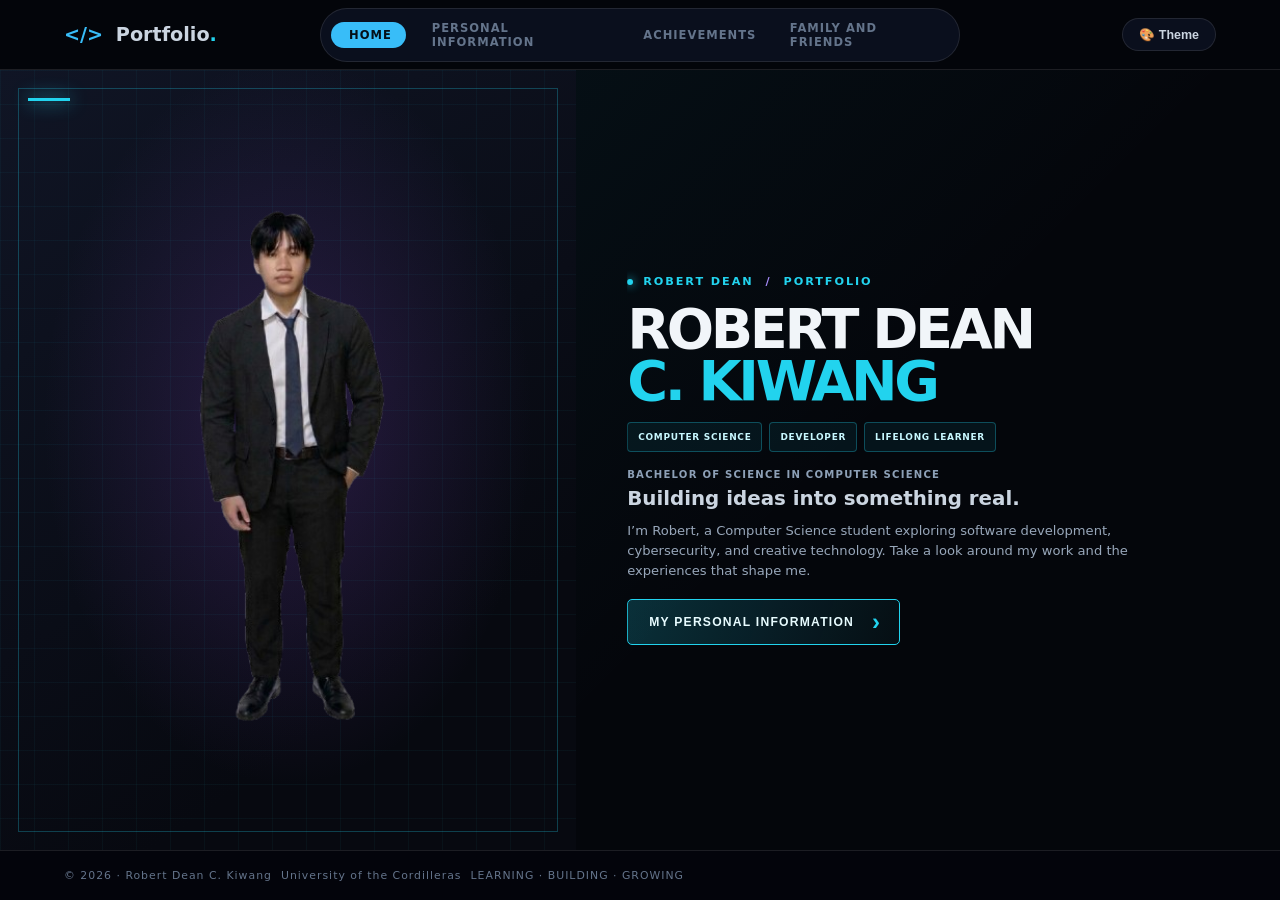
==== commit c4f2162f: "Update portfolio" ====
--- a/index.html
+++ b/index.html
@@ -29,7 +29,7 @@
     </header>
 
     <!-- MAIN FIXED CONTENT AREA -->
-    <main class="hero">
+    <main class="hero home-profile-layout">
 
         <div class="background-glow glow-one"></div>
         <div class="background-glow glow-two"></div>
@@ -38,7 +38,7 @@
         <div class="left-col">
             <div class="left-column-content">
                 <div class="about-image">
-                    <img src="images/photo.jpg" alt="Robert Dean C. Kiwang" onerror="this.src='https://via.placeholder.com/300/1e293b/ffffff?text=Robert+Dean'">
+                    <img src="images/profile.png" alt="Robert Dean C. Kiwang" onerror="this.src='https://via.placeholder.com/300/1e293b/ffffff?text=Robert+Dean'">
                 </div>
             </div>
         </div>
@@ -48,28 +48,27 @@
 
             <!-- HOME TAB -->
             <div id="tab-home" class="tab-panel active">
-                <div class="eyebrow">
-                    <span class="status-dot"></span>
-                    WELCOME TO MY SPACE
-                </div>
-
-                <h1 class="hero-name cyber-glitch">ROBERT DEAN C. KIWANG</h1>
+                <div class="eyebrow home-eyebrow">ROBERT DEAN <span class="home-kicker-slash">/</span>PORTFOLIO</div>
+
+                <h1 class="hero-name cyber-glitch"><span>ROBERT DEAN</span><span class="name-accent">C. KIWANG</span></h1>
 
                 <div class="badge-group">
-                    <span class="badge">BSCS | Developer</span>
-                </div>
-
-                <p class="hero-subtext">
-                    BACHELOR OF SCIENCE IN COMPUTER SCIENCE STUDENT
+                    <span class="badge">COMPUTER SCIENCE</span>
+                    <span class="badge">DEVELOPER</span>
+                    <span class="badge">LIFELONG LEARNER</span>
+                </div>
+
+                <p class="hero-subtext">BACHELOR OF SCIENCE IN COMPUTER SCIENCE</p>
+
+                <p class="home-tagline">Building ideas into something real.</p>
+
+                <p class="hero-description">
+                    I’m Robert, a Computer Science student exploring software development, cybersecurity, and creative technology. Take a look around my work and the experiences that shape me.
                 </p>
 
-                <p class="hero-description">
-                    Welcome to my portfolio! Here you can explore my career path, key achievements, programming skills, educational background, and personal journey.
-                </p>
-
                 <div class="page-navigation">
-                     <button id="next-btn" onclick="navigateTab(1)">
-                      Personal Information →
+                     <button id="next-btn" onclick="navigateTab(1)" class="home-cta">
+                      MY PERSONAL INFORMATION <span aria-hidden="true">›</span>
                      </button>
                 </div>
             </div>
@@ -87,20 +86,28 @@
                     <p>I am a Computer Science student at the University of the Cordilleras passionate about continuous learning and exploring different fields of technology, from full-stack development and cybersecurity to game development. I strive to build practical skills, take on new challenges, and grow as a versatile developer.</p>
                     <div class="profile-facts" aria-label="Personal details">
                         <p><strong>Birthday</strong><span>April 26, 2008</span></p>
+                        <p><strong>Birthplace</strong><span>Baguio City</span></p>
                         <p><strong>Age</strong><span>18</span></p>
                         <p><strong>Location</strong><span>La Trinidad, Benguet, Philippines</span></p>
                         <p><strong>College</strong><span>University of the Cordilleras</span></p>
                         <p><strong>Year Level</strong><span>1st Year</span></p>
                         <p class="fact-wide"><strong>Hobbies</strong><span>Continuous Learning, Self-Improvement, Personal Development</span></p>
-                        <p class="fact-wide"><strong>Skills</strong><span>HTML, CSS, JavaScript, React, Python, Java</span></p>
+                        <p class="fact-wide"><strong>Skills</strong><span>HTML, CSS, JavaScript, React, Python, Java, Bash, Networking</span></p>
+                        <p class="fact-wide"><strong>Career Interests</strong><span>Cybersecurity, Full-Stack Web Development, Software Engineering, Reverse Engineering</span></p>
                         <p><strong>Status</strong><span>Single</span></p>
-                        <p><strong>Criminal Record</strong><span>None</span></p>
                         <p><strong>Gender</strong><span>Male</span></p>
                         <p><strong>Height</strong><span>168.5 cm</span></p>
                         <p><strong>Weight</strong><span>78 kg</span></p>
+                        <p><strong>Blood Type</strong><span>B+</span></p>
+                        <p><strong>Nationality</strong><span>Filipino</span></p>
+                        <p><strong>Eye Color</strong><span>Brown</span></p>
+                        <p><strong>Occupation</strong><span>Student</span></p>
+                        <p class="fact-wide"><strong>Languages</strong><span>Filipino, English, Ilocano, Kankanaey</span></p>
+                        <p><strong>Religion</strong><span>Roman Catholic</span></p>
                     </div>
                     <div class="connect-block">
                         <span class="connect-label">CONNECT WITH ME</span>
+                        <span class="connect-phone"><strong>CONTACT NUMBER</strong><span>09691714989</span></span>
                         <div class="social-row">
                             <a href="mailto:rdwangki@gmail.com?subject=Hello%20Robert&body=Hi%20Robert,%20I%20saw%20your%20portfolio%20and..." class="social-btn">EMAIL ↗</a>
                             <a href="https://github.com/rdean-eng" target="_blank" rel="noopener noreferrer" class="social-btn">GITHUB ↗</a>
@@ -203,11 +210,50 @@
                 </div>
             </div>
             <!-- FAMILY AND FRIENDS TAB -->
-            <div id="tab-education" class="tab-panel">
-                <div class="eyebrow"><span class="status-dot"></span>FAMILY AND FRIENDS</div>
-                <h2 class="panel-title"></h2>
-                <div class="panel-box">
-                    <p>Wait! unfinished pa ito HAHA</p>
+            <div id="tab-education" class="tab-panel family-panel">
+                <div class="family-heading">
+                    <div>
+                        <div class="eyebrow"><span class="status-dot"></span> MY PEOPLE, MY STORY</div>
+                        <h2 class="family-title cyber-glitch"><button class="family-title-link active" type="button" aria-pressed="true" onclick="showFamilySection('family')">Family</button> <span>&amp;</span> <button class="family-title-link" type="button" aria-pressed="false" onclick="showFamilySection('friends')">Friends</button><span class="family-click-cue" aria-hidden="true">♡ click me ✦</span></h2>
+                    </div>
+                    <div class="family-heading-actions">
+                        <p class="family-intro">The people who make every milestone meaningful and every ordinary day a little brighter.</p>
+                        <button id="family-autoplay-toggle" class="family-autoplay-toggle" type="button" aria-pressed="false" onclick="toggleFamilyAutoplay()">Ⅱ Pause</button>
+                    </div>
+                </div>
+                <div class="family-gallery-stage">
+                <div id="family-section" class="family-gallery family-view active" aria-label="Family photo gallery">
+                    <figure class="family-photo family-photo-feature" data-lightbox="true">
+                        <img src="images/father.jpg" alt="Robert with his father" loading="lazy">
+                        <figcaption><span>01 / FATHER</span><strong>Roots of Resilience</strong><p>His guidance and example remind me to keep moving forward.</p></figcaption>
+                    </figure>
+                    <figure class="family-photo family-photo-mother" data-lightbox="true">
+                        <img src="images/mother.jpg" alt="Robert with his mother" loading="lazy">
+                        <figcaption><span>02 / MOTHER</span><strong>The Heart of Home</strong><p>Her care and encouragement make every goal feel possible.</p></figcaption>
+                    </figure>
+                    <figure class="family-photo family-photo-siblings" data-lightbox="true">
+                        <img src="images/siblings.jpg" alt="Robert with his siblings" loading="lazy">
+                        <figcaption><span>03 / SIBLINGS</span><strong>Built-in Best Friends</strong><p>Through every chapter, we’ve had each other’s backs always family, always friends.</p></figcaption>
+                    </figure>
+                </div>
+                <div id="friends-section" class="family-gallery family-view friends-view" aria-label="Friends photo gallery" hidden>
+                    <figure class="family-photo family-photo-friends" data-lightbox="true">
+                        <img src="images/friends.jpg" alt="Robert spending time with friends" loading="lazy">
+                        <figcaption><span>04 / FRIENDS</span><strong>Better Together</strong><p>Laughs and good conversations make the journey brighter.</p></figcaption>
+                    </figure>
+                    <figure class="family-photo family-photo-friends-two" data-lightbox="true">
+                        <img src="images/friends1.jpg" alt="Robert and friends making memories" loading="lazy">
+                        <figcaption><span>05 / FRIENDS</span><strong>Memories in the Making</strong><p>Good friends turn ordinary days into stories worth keeping.</p></figcaption>
+                    </figure>
+                    <figure class="family-photo family-photo-brother-one" data-lightbox="true">
+                        <img src="images/bro1.jpg" alt="Robert with his brother" loading="lazy">
+                        <figcaption><span>06 / GYMBROS</span><strong>Always in My Corner</strong><p>Grateful for a brother who makes every moment better.</p></figcaption>
+                    </figure>
+                    <figure class="family-photo family-photo-brother-two" data-lightbox="true">
+                        <img src="images/bro2.jpg" alt="Robert spending time with his brother" loading="lazy">
+                        <figcaption><span>07 / GYMBROS</span><strong>Brothers for Life</strong><p>A bond built on shared stories, support, and plenty of laughs.</p></figcaption>
+                    </figure>
+                </div>
                 </div>
             </div>
 
--- a/style.css
+++ b/style.css
@@ -1270,6 +1270,14 @@
     align-items: center;
     padding: 6px 11px;
 }
+.connect-phone {
+    display: inline-flex;
+    align-items: baseline;
+    gap: 7px;
+    color: var(--muted);
+    font-size: .72rem;
+}
+.connect-phone strong { color: var(--text); letter-spacing: .04em; }
 @media (max-width: 640px) {
     .connect-block { align-items: flex-start; flex-direction: column; }
 }
@@ -1370,6 +1378,230 @@
         animation-iteration-count: 1 !important;
         transition-duration: 0.01ms !important;
     }
+}
+
+/* HOME PORTRAIT + FAMILY PHOTO WALL */
+.hero.home-profile-layout {
+    width: 100%;
+    grid-template-columns: minmax(0, 1fr) minmax(0, 1fr);
+    gap: clamp(24px, 5vw, 72px);
+    padding: clamp(16px, 3vh, 32px) 5%;
+}
+.home-profile-layout .left-col,
+.home-profile-layout .left-column-content {
+    width: 100%;
+    height: 100%;
+    min-height: 0;
+}
+.home-profile-layout .left-col { justify-content: stretch; }
+.home-profile-layout .about-image { width: 100%; height: 100%; min-height: 0; }
+.home-profile-layout .about-image img {
+    width: 100%;
+    height: 100%;
+    max-width: none;
+    aspect-ratio: auto;
+    object-fit: cover;
+    object-position: center 38%;
+    border-radius: 22px;
+    border: 1px solid var(--border);
+    box-shadow: 0 24px 70px var(--glow-color);
+}
+.home-profile-layout .right-col { min-width: 0; }
+.hero.hide-photo { grid-template-columns: minmax(0, 1fr) !important; }
+.family-panel {
+    flex-direction: column;
+    width: 100%;
+    height: 100%;
+    max-height: 100%;
+    min-height: 0;
+    overflow: hidden;
+    padding: clamp(8px, 1.2vw, 16px) clamp(4px, 1vw, 12px) clamp(8px, 1.5vh, 16px) 0;
+}
+.family-panel.active { display: flex; }
+.family-heading {
+    display: grid;
+    grid-template-columns: minmax(0, 1fr) auto minmax(0, 1fr);
+    align-items: center;
+    gap: 24px;
+    margin-bottom: clamp(14px, 2.5vh, 26px);
+}
+.family-title {
+    margin-top: 8px;
+    color: var(--text);
+    font-size: clamp(2rem, 4vw, 4rem);
+    line-height: .98;
+    letter-spacing: -.055em;
+}
+.family-title span { color: var(--cyan); font-weight: 400; }
+.family-title .family-click-cue {
+    display: inline-block;
+    margin-left: .5em;
+    color: var(--cyan);
+    font-size: clamp(.68rem, .95vw, .88rem);
+    font-weight: 700;
+    letter-spacing: .04em;
+    vertical-align: middle;
+    text-shadow: 0 0 12px rgba(34, 211, 238, .55);
+    white-space: nowrap;
+    animation: family-cue-pulse 2.4s ease-in-out infinite;
+}
+@keyframes family-cue-pulse {
+    0% { opacity: 0; transform: translateY(5px) scale(.82); visibility: hidden; }
+    5% { opacity: 1; transform: translateY(0) scale(1.08); visibility: visible; }
+    10%, 40% { opacity: 1; transform: translateY(0) scale(1); visibility: visible; }
+    46%, 100% { opacity: 0; transform: translateY(-3px) scale(.9); visibility: hidden; }
+}
+.family-title-link {
+    border: 0;
+    padding: 0;
+    background: transparent;
+    color: var(--muted);
+    font: inherit;
+    letter-spacing: inherit;
+    cursor: pointer;
+    transition: color .2s ease, text-shadow .2s ease;
+}
+.family-title-link:hover,
+.family-title-link.active { color: var(--text); }
+.family-title-link.active { text-decoration: underline; text-decoration-color: var(--cyan); text-decoration-thickness: 3px; text-underline-offset: .15em; }
+.family-title-link:focus-visible { outline: 2px solid var(--cyan); outline-offset: 5px; border-radius: 3px; }
+.family-intro {
+    max-width: 31ch;
+    padding: 0 0 3px 14px;
+    border-left: 2px solid var(--cyan);
+    color: var(--muted);
+    font-size: clamp(.78rem, 1vw, .96rem);
+    line-height: 1.6;
+}
+.family-heading-actions {
+    display: contents;
+}
+.family-intro { grid-column: 3; grid-row: 1; justify-self: end; }
+.family-autoplay-toggle {
+    grid-column: 2;
+    grid-row: 1;
+    justify-self: center;
+    flex: 0 0 auto;
+    min-height: 38px;
+    padding: 0 14px;
+    border: 1px solid var(--border);
+    border-radius: 999px;
+    background: var(--card-bg);
+    color: var(--text);
+    font: inherit;
+    font-size: .78rem;
+    font-weight: 700;
+    cursor: pointer;
+    transition: border-color .2s ease, background .2s ease, transform .2s ease;
+}
+.family-autoplay-toggle:hover { border-color: var(--cyan); transform: translateY(-1px); }
+.family-autoplay-toggle:focus-visible { outline: 2px solid var(--cyan); outline-offset: 3px; }
+.family-gallery-stage {
+    position: relative;
+    flex: 1;
+    width: 100%;
+    min-height: 0;
+}
+.family-gallery {
+    display: grid;
+    position: absolute;
+    inset: 0;
+    min-height: 0;
+    grid-template-columns: repeat(6, minmax(0, 1fr));
+    grid-template-rows: repeat(2, minmax(0, 1fr));
+    gap: clamp(9px, 1.2vw, 16px);
+    opacity: 1;
+    transform: translateY(0);
+    transition: opacity 3s ease, transform 3s ease;
+}
+.family-view[hidden] { display: none; }
+.family-view.is-transitioning-in { opacity: 0; transform: translateY(12px); }
+.family-view.is-transitioning-out { opacity: 0; transform: translateY(-12px); pointer-events: none; }
+.friends-view .family-photo { grid-column: span 3; grid-row: span 1; }
+.family-photo {
+    position: relative;
+    min-width: 0;
+    overflow: hidden;
+    isolation: isolate;
+    border: 1px solid var(--border);
+    border-radius: 15px;
+    background: var(--card-bg);
+    box-shadow: 0 10px 30px rgba(0,0,0,.18);
+    cursor: zoom-in;
+}
+
+#tab-about .profile-facts { grid-template-columns: repeat(4, minmax(0, 1fr)); }
+#tab-about .profile-facts .fact-wide { grid-column: span 2; }
+@media (max-width: 640px) {
+    #tab-about .profile-facts { grid-template-columns: repeat(2, minmax(0, 1fr)); }
+    #tab-about .profile-facts .fact-wide { grid-column: 1 / -1; }
+}
+.family-photo::after {
+    position: absolute;
+    z-index: 0;
+    inset: 25% 0 0;
+    background: linear-gradient(transparent, rgba(3, 7, 15, .88));
+    content: "";
+    pointer-events: none;
+}
+.family-photo img {
+    width: 100%;
+    height: 100%;
+    display: block;
+    object-fit: cover;
+    transition: transform .55s cubic-bezier(.2,.7,.2,1), filter .35s ease;
+}
+.family-photo:hover img { transform: scale(1.045); filter: saturate(1.12); }
+.family-photo figcaption {
+    position: absolute;
+    z-index: 1;
+    right: 14px;
+    bottom: 13px;
+    left: 14px;
+    display: flex;
+    flex-direction: column;
+    gap: 4px;
+    color: #fff;
+}
+.family-photo figcaption span { color: #a5e9fa; font-size: .62rem; font-weight: 700; letter-spacing: .16em; }
+.family-photo figcaption strong { font-size: clamp(.9rem, 1.15vw, 1.15rem); }
+.family-photo figcaption p {
+    max-width: 38ch;
+    margin: 0;
+    color: rgba(255, 255, 255, .82);
+    font-size: clamp(.66rem, .78vw, .78rem);
+    line-height: 1.35;
+    text-shadow: 0 1px 5px rgba(0, 0, 0, .8);
+}
+.family-photo-feature { grid-column: span 3; grid-row: span 2; }
+.family-photo-mother, .family-photo-siblings, .family-photo-friends, .family-photo-friends-two, .family-photo-brother-one, .family-photo-brother-two { grid-column: span 3; }
+
+@media (max-width: 760px) {
+    .hero.home-profile-layout {
+        width: 100%;
+        grid-template-columns: minmax(0, .8fr) minmax(0, 1.2fr);
+        gap: 16px;
+        padding: 14px 3%;
+    }
+    .family-heading { display: flex; align-items: flex-start; flex-direction: column; gap: 10px; }
+    .family-intro { align-self: flex-end; }
+    .family-autoplay-toggle { align-self: center; }
+    .family-intro { max-width: 48ch; }
+    .family-gallery { grid-template-rows: repeat(2, minmax(0, 1fr)); gap: 8px; }
+    .family-photo-feature { grid-column: span 3; grid-row: span 2; }
+    .family-photo-mother, .family-photo-siblings, .family-photo-friends, .family-photo-friends-two, .family-photo-brother-one, .family-photo-brother-two { grid-column: span 3; }
+}
+@media (max-width: 520px) {
+    .hero.home-profile-layout { grid-template-columns: minmax(0, .72fr) minmax(0, 1.28fr); gap: 10px; padding: 10px 3%; }
+    .home-profile-layout .about-image img { border-radius: 14px; }
+    .family-gallery { grid-template-columns: repeat(2, minmax(0, 1fr)); grid-template-rows: repeat(2, minmax(0, 1fr)); }
+    .family-photo-feature { grid-column: span 2; grid-row: span 1; }
+    .family-photo-mother, .family-photo-siblings, .family-photo-friends, .family-photo-friends-two, .family-photo-brother-one, .family-photo-brother-two { grid-column: span 1; }
+    .family-photo figcaption { right: 8px; bottom: 8px; left: 8px; }
+    .family-photo figcaption span { font-size: .52rem; }
+    .family-photo figcaption strong { font-size: .82rem; }
+    .family-photo figcaption p { font-size: .58rem; line-height: 1.2; }
+    .friends-view .family-photo { grid-column: span 1; grid-row: span 1; }
 }
 
 /* PROFILE RGB SHADOW GLITCH */
@@ -1443,3 +1675,387 @@
         transform: none !important;
     }
 }
+
+/* Keep the reference's split composition in the portfolio's midnight theme. */
+body:has(.hero.home-profile-layout) .navbar {
+    background: rgba(4, 6, 11, .92);
+    color: var(--text);
+    border-bottom-color: var(--border);
+    backdrop-filter: blur(12px);
+}
+body:has(.hero.home-profile-layout) .nav-links {
+    background: var(--card-bg);
+    border-color: var(--border);
+}
+body:has(.hero.home-profile-layout) .nav-btn { color: var(--muted); }
+body:has(.hero.home-profile-layout) .nav-btn.active,
+body:has(.hero.home-profile-layout) .nav-btn:hover {
+    background: var(--blue);
+    color: #041018;
+}
+body:has(.hero.home-profile-layout) .theme-toggle-btn {
+    background: var(--card-bg);
+    color: var(--text);
+    border-color: var(--border);
+}
+.hero.home-profile-layout {
+    grid-template-columns: minmax(0, .92fr) minmax(0, 1.08fr);
+    gap: 0;
+    width: 100%;
+    padding: 0;
+}
+.home-profile-layout .right-col {
+    grid-column: 2;
+    grid-row: 1;
+    min-width: 0;
+    padding: clamp(28px, 5.2vw, 84px);
+    background:
+        linear-gradient(135deg, rgba(34, 211, 238, .045), transparent 45%),
+        var(--background);
+}
+.home-profile-layout .left-col {
+    grid-column: 1;
+    grid-row: 1;
+    position: relative;
+    min-width: 0;
+    overflow: hidden;
+    background-color: #090d17;
+    background-image:
+        linear-gradient(rgba(34, 211, 238, .045) 1px, transparent 1px),
+        linear-gradient(90deg, rgba(34, 211, 238, .045) 1px, transparent 1px),
+        radial-gradient(ellipse at 50% 45%, rgba(99, 55, 150, .34), transparent 60%),
+        linear-gradient(145deg, #101525, #070910 75%);
+    background-size: 34px 34px, 34px 34px, auto, auto;
+}
+.home-profile-layout .left-col::before {
+    position: absolute;
+    inset: 18px;
+    z-index: 0;
+    border: 1px solid rgba(34, 211, 238, .27);
+    content: "";
+    pointer-events: none;
+}
+.home-profile-layout .left-col::after {
+    position: absolute;
+    z-index: 0;
+    top: 28px;
+    left: 28px;
+    width: 42px;
+    height: 3px;
+    background: var(--cyan);
+    box-shadow: 0 0 18px var(--cyan);
+    content: "";
+}
+.home-profile-layout .left-column-content,
+.home-profile-layout .about-image {
+    position: relative;
+    z-index: 1;
+}
+.home-profile-layout .about-image img {
+    border: 0;
+    border-radius: 0;
+    box-shadow: none;
+    object-fit: contain;
+    object-position: center bottom;
+}
+.home-profile-layout .right-col #tab-home.active {
+    display: flex;
+    width: 100%;
+    height: 100%;
+    flex-direction: column;
+    justify-content: center;
+    align-items: flex-start;
+    padding: 0;
+    overflow: visible;
+    background: transparent;
+    color: var(--text);
+}
+.home-eyebrow {
+    position: relative;
+    margin-bottom: clamp(18px, 3vh, 30px);
+    padding-left: 16px;
+    color: var(--cyan);
+    font-size: clamp(.62rem, .88vw, .8rem);
+    letter-spacing: .17em;
+}
+.home-eyebrow::before {
+    position: absolute;
+    top: 50%;
+    left: 0;
+    width: 6px;
+    height: 6px;
+    border-radius: 50%;
+    background: var(--cyan);
+    box-shadow: 0 0 10px var(--cyan);
+    content: "";
+    transform: translateY(-50%);
+}
+.home-eyebrow .home-kicker-slash { color: var(--purple); padding: 0 .35em; }
+.home-profile-layout .hero-name {
+    display: flex;
+    flex-direction: column;
+    margin: 0 0 clamp(18px, 2.5vh, 26px);
+    color: #f1f5f9;
+    font-size: clamp(2.35rem, 5vw, 5.1rem);
+    font-weight: 900;
+    line-height: .93;
+    letter-spacing: -.06em;
+}
+.home-profile-layout .hero-name .name-accent { color: var(--cyan); }
+.home-profile-layout .badge-group {
+    display: flex;
+    flex-wrap: wrap;
+    gap: 7px;
+    margin-bottom: clamp(18px, 2.5vh, 26px);
+}
+.home-profile-layout .badge {
+    display: inline-flex;
+    align-items: center;
+    min-height: 30px;
+    padding: 6px 10px;
+    border: 1px solid rgba(34, 211, 238, .3);
+    border-radius: 4px;
+    background: rgba(34, 211, 238, .07);
+    color: #c8f8ff;
+    font-size: clamp(.55rem, .7vw, .7rem);
+    letter-spacing: .08em;
+}
+.home-profile-layout .hero-subtext {
+    margin-bottom: 8px;
+    color: #8da0b7;
+    font-size: clamp(.63rem, .79vw, .78rem);
+    letter-spacing: .12em;
+    line-height: 1.5;
+}
+.home-tagline {
+    margin-bottom: clamp(10px, 1.5vh, 18px);
+    color: var(--text);
+    font-size: clamp(1.05rem, 1.55vw, 1.55rem);
+    font-weight: 600;
+}
+.home-profile-layout .hero-description {
+    max-width: 52ch;
+    margin-bottom: clamp(18px, 3vh, 30px);
+    color: #98a7ba;
+    font-size: clamp(.82rem, .98vw, .98rem);
+    line-height: 1.65;
+}
+.home-profile-layout .page-navigation { margin-top: 0; }
+.home-profile-layout .home-cta {
+    display: inline-flex;
+    align-items: center;
+    gap: 18px;
+    min-height: 52px;
+    padding: 0 18px 0 21px;
+    border: 1px solid var(--cyan);
+    border-radius: 5px;
+    background: linear-gradient(110deg, rgba(34, 211, 238, .2), rgba(34, 211, 238, .04));
+    color: #e8fcff;
+    font-size: .76rem;
+    font-weight: 800;
+    letter-spacing: .1em;
+}
+.home-profile-layout .home-cta span { color: var(--cyan); font-size: 1.5rem; line-height: 1; }
+.home-profile-layout .home-cta:hover:not(:disabled) {
+    background: var(--cyan);
+    color: #061018;
+    box-shadow: 0 0 24px rgba(34, 211, 238, .28);
+}
+.home-profile-layout .background-glow { display: none; }
+@media (max-width: 760px) {
+    .hero.home-profile-layout { grid-template-columns: minmax(0, 1fr) minmax(0, 1fr); }
+    .home-profile-layout .right-col { padding: clamp(18px, 4vw, 30px); }
+    .home-profile-layout .hero-name { font-size: clamp(2rem, 5vw, 3.2rem); }
+    .home-profile-layout .badge-group { gap: 4px; }
+    .home-profile-layout .badge { padding: 4px 6px; font-size: .5rem; }
+    .home-profile-layout .hero-description { font-size: .77rem; line-height: 1.45; }
+    .home-profile-layout .home-cta { min-height: 42px; padding: 0 12px; font-size: .65rem; }
+}
+
+/* Keep the portrait and all home copy inside the available viewport. */
+.hero.home-profile-layout { min-height: 0; align-items: stretch; }
+.home-profile-layout .right-col { padding: clamp(18px, 4vw, 60px); }
+.home-profile-layout .right-col #tab-home.active { min-height: 0; }
+.home-profile-layout .hero-name {
+    font-size: clamp(2.1rem, 4.35vw, 4.5rem);
+    line-height: .92;
+    margin-bottom: clamp(10px, 1.8vh, 18px);
+}
+.home-eyebrow { margin-bottom: clamp(8px, 1.7vh, 18px); }
+.home-profile-layout .badge-group { margin-bottom: clamp(10px, 1.7vh, 18px); }
+.home-profile-layout .hero-subtext { margin-bottom: 5px; }
+.home-tagline { margin-bottom: clamp(7px, 1.2vh, 13px); }
+.home-profile-layout .hero-description {
+    margin-bottom: clamp(12px, 2vh, 20px);
+    line-height: 1.52;
+}
+.home-profile-layout .home-cta { min-height: 46px; }
+
+@media (max-height: 760px) and (min-width: 701px) {
+    .home-profile-layout .right-col { padding: clamp(14px, 2.6vw, 38px); }
+    .home-profile-layout .hero-name { font-size: clamp(1.9rem, 4vw, 3.8rem); margin-bottom: 10px; }
+    .home-eyebrow, .home-profile-layout .badge-group { margin-bottom: 9px; }
+    .home-tagline { font-size: clamp(.95rem, 1.35vw, 1.25rem); margin-bottom: 7px; }
+    .home-profile-layout .hero-description { font-size: .8rem; line-height: 1.4; margin-bottom: 12px; }
+    .home-profile-layout .home-cta { min-height: 40px; }
+}
+
+@media (max-width: 700px) {
+    .hero.home-profile-layout {
+        grid-template-columns: minmax(0, 1fr);
+        grid-template-rows: minmax(0, .78fr) minmax(0, 1.22fr);
+    }
+    .home-profile-layout .left-col { grid-column: 1; grid-row: 1; }
+    .home-profile-layout .right-col { grid-column: 1; grid-row: 2; padding: clamp(12px, 3vh, 22px) clamp(18px, 6vw, 34px); }
+    .home-profile-layout .right-col #tab-home.active { justify-content: center; }
+    .home-profile-layout .hero-name { font-size: clamp(1.8rem, 7vw, 2.8rem); }
+    .home-eyebrow { font-size: .58rem; letter-spacing: .12em; }
+    .home-profile-layout .badge-group { gap: 5px; }
+    .home-profile-layout .badge { min-height: 25px; padding: 4px 7px; font-size: .5rem; }
+    .home-profile-layout .hero-subtext { font-size: .58rem; }
+    .home-tagline { font-size: .98rem; }
+    .home-profile-layout .hero-description { font-size: .72rem; line-height: 1.38; }
+    .home-profile-layout .home-cta { min-height: 36px; font-size: .6rem; }
+}
+
+/* Full-width split keeps the copy from being trapped in a narrow center column. */
+.hero.home-profile-layout {
+    width: 100vw;
+    max-width: none;
+    margin: 0;
+    grid-template-columns: minmax(0, 45fr) minmax(0, 55fr);
+    grid-template-rows: minmax(0, 1fr);
+}
+.home-profile-layout .left-col,
+.home-profile-layout .right-col {
+    width: 100%;
+    min-width: 0;
+}
+.home-profile-layout .left-column-content,
+.home-profile-layout .about-image {
+    width: 100%;
+    max-width: none;
+}
+.home-profile-layout .right-col {
+    padding: clamp(22px, 4vw, 64px);
+    overflow: visible;
+}
+.home-profile-layout .right-col #tab-home.active {
+    width: 100%;
+    max-width: 760px;
+    margin-inline: auto;
+    overflow: visible;
+}
+.home-profile-layout .badge-group { width: 100%; }
+.home-profile-layout .hero-description {
+    width: 100%;
+    max-width: 64ch;
+    overflow-wrap: anywhere;
+}
+@media (max-width: 700px) {
+    .hero.home-profile-layout {
+        grid-template-columns: minmax(0, 1fr);
+        grid-template-rows: minmax(0, .78fr) minmax(0, 1.22fr);
+    }
+    .home-profile-layout .right-col { padding: clamp(12px, 3vh, 22px) clamp(18px, 6vw, 34px); }
+}
+
+.home-profile-layout .left-column-content {
+    width: calc(100% - 72px);
+    height: calc(100% - 72px);
+    margin: auto;
+    min-height: 0;
+}
+.home-profile-layout .about-image {
+    display: flex;
+    min-height: 0;
+    align-items: center;
+    justify-content: center;
+    overflow: hidden;
+}
+.home-profile-layout .about-image img {
+    width: 100%;
+    height: 100%;
+    max-width: 100%;
+    max-height: 100%;
+    object-fit: contain;
+    object-position: center center;
+    cursor: zoom-in;
+    aspect-ratio: auto !important;
+    border: 0 !important;
+    border-radius: 0 !important;
+}
+@media (max-width: 700px) {
+    .home-profile-layout .left-column-content {
+        width: calc(100% - 40px);
+        height: calc(100% - 40px);
+    }
+}
+
+/* Home page entrance motion */
+.home-profile-layout .left-col .about-image {
+    animation: home-photo-enter .9s cubic-bezier(.2, .75, .25, 1) both;
+}
+.home-profile-layout #tab-home.active > * {
+    animation: home-copy-enter .65s cubic-bezier(.2, .75, .25, 1) both;
+}
+.home-profile-layout #tab-home.active > :nth-child(1) { animation-delay: .12s; }
+.home-profile-layout #tab-home.active > :nth-child(2) { animation-delay: .22s; }
+.home-profile-layout #tab-home.active > :nth-child(3) { animation-delay: .32s; }
+.home-profile-layout #tab-home.active > :nth-child(4) { animation-delay: .42s; }
+.home-profile-layout #tab-home.active > :nth-child(5) { animation-delay: .52s; }
+.home-profile-layout #tab-home.active > :nth-child(6) { animation-delay: .62s; }
+.home-profile-layout #tab-home.active > :nth-child(7) { animation-delay: .72s; }
+.home-profile-layout #tab-home.active .hero-description {
+    animation: home-description-reveal .9s cubic-bezier(.2, .75, .25, 1) .8s both;
+}
+@keyframes home-photo-enter {
+    from { opacity: 0; transform: translateX(-24px) scale(.97); }
+    to { opacity: 1; transform: translateX(0) scale(1); }
+}
+@keyframes home-copy-enter {
+    from { opacity: 0; transform: translateY(14px); }
+    to { opacity: 1; transform: translateY(0); }
+}
+@keyframes home-description-reveal {
+    from { opacity: 0; filter: blur(7px); transform: translateY(12px); }
+    to { opacity: 1; filter: blur(0); transform: translateY(0); }
+}
+@media (prefers-reduced-motion: reduce) {
+    .home-profile-layout .left-col .about-image,
+    .home-profile-layout #tab-home.active > *,
+    .home-profile-layout #tab-home.active .hero-description {
+        animation: none !important;
+    }
+}
+
+/* Apply the home layout from the active panel itself, independent of JS classes. */
+main.hero:has(#tab-home.active) {
+    width: 100vw;
+    max-width: none;
+    margin: 0;
+    grid-template-columns: minmax(0, 45fr) minmax(0, 55fr);
+    grid-template-rows: minmax(0, 1fr);
+    gap: 0;
+    padding: 0;
+}
+main.hero:has(#tab-home.active) .left-col { grid-column: 1; grid-row: 1; }
+main.hero:has(#tab-home.active) .right-col { grid-column: 2; grid-row: 1; }
+main.hero:has(#tab-home.active) .about-image img {
+    width: 100%;
+    height: 100%;
+    max-width: 100%;
+    max-height: 100%;
+    aspect-ratio: auto;
+    object-fit: contain;
+    border: 0 !important;
+    border-radius: 0 !important;
+}
+@media (max-width: 700px) {
+    main.hero:has(#tab-home.active) {
+        grid-template-columns: minmax(0, 1fr);
+        grid-template-rows: minmax(0, .78fr) minmax(0, 1.22fr);
+    }
+    main.hero:has(#tab-home.active) .left-col { grid-column: 1; grid-row: 1; }
+    main.hero:has(#tab-home.active) .right-col { grid-column: 1; grid-row: 2; }
+}
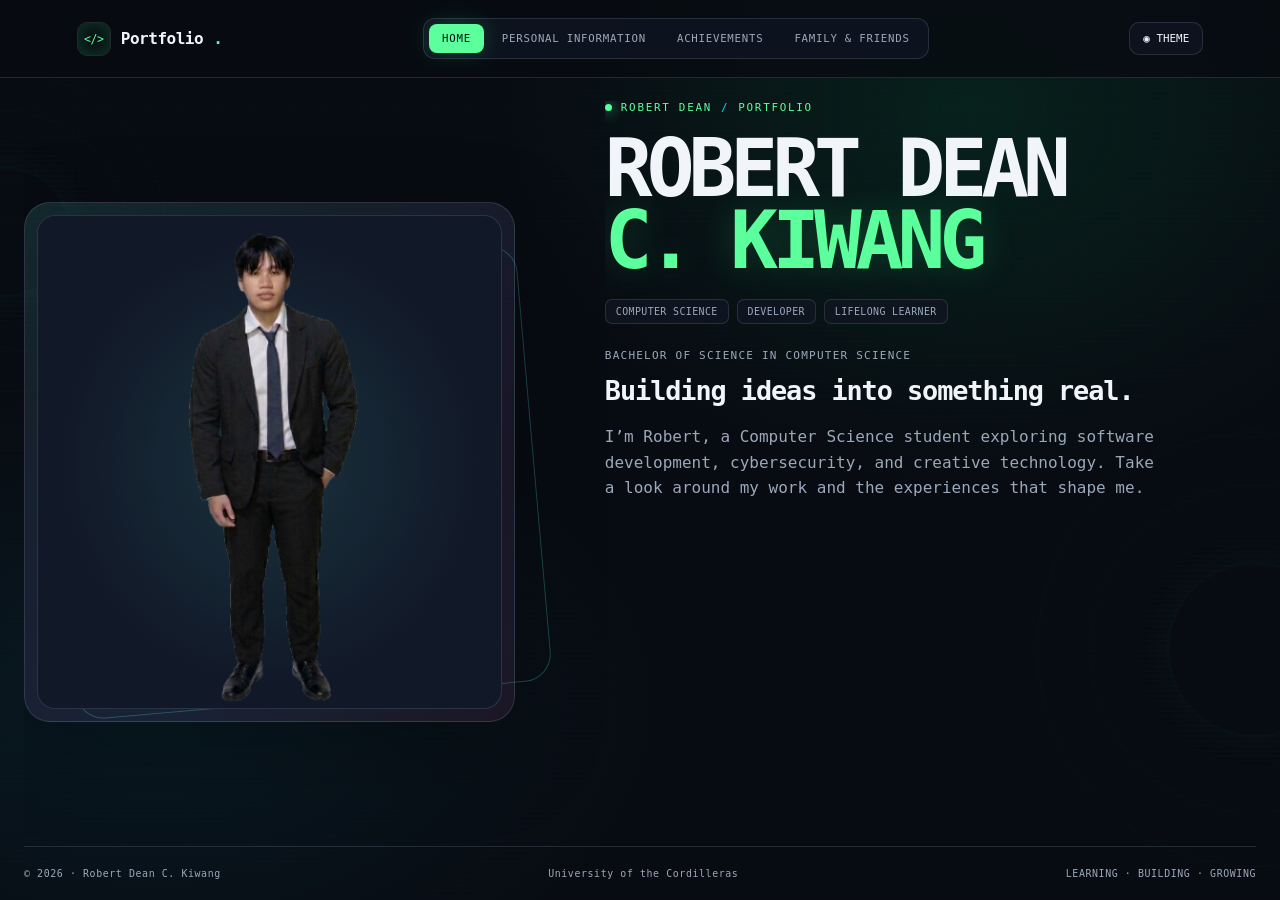
==== commit a916177e: "Update portfolio design" ====
--- a/index.html
+++ b/index.html
@@ -5,40 +5,49 @@
     <meta name="viewport" content="width=device-width, initial-scale=1.0">
     <title>Robert Dean C. Kiwang | Developer Portfolio</title>
     <link rel="stylesheet" href="style.css">
+    <noscript><style>.tab-panel { display: block; margin-bottom: 3rem; } .left-col { display: none !important; } .hero.home-profile-layout { display: block; }</style></noscript>
 </head>
 <body class="theme-midnight">
 
-    <!-- MATRIX CANVAS BACKGROUND -->
-    <canvas id="matrix-canvas"></canvas>
+    <div class="ambient-scene" aria-hidden="true">
+        <span class="ambient-orb orb-a"></span>
+        <span class="ambient-orb orb-b"></span>
+        <span class="code-column code-column-a">0101<br>&gt;_<br>1010<br>0110<br>ROOT<br>1001<br>0101</span>
+        <span class="code-column code-column-b">&lt;/&gt;<br>1011<br>0100<br>sudo<br>0110<br>0101</span>
+        <span class="ambient-scanline"></span>
+    </div>
+    <div id="intro-screen" class="intro-screen" aria-hidden="true">
+        <div class="intro-card">
+            <span class="intro-mark"><span class="prompt-mark">&gt;_</span> RD<span>.</span></span>
+            <div class="intro-logs"><span>&gt; initializing portfolio interface</span><span>&gt; loading modules <i>OK</i></span><span>&gt; access granted<span class="cursor">_</span></span></div>
+            <span class="intro-progress"><i></i></span>
+        </div>
+    </div>
 
     <!-- HEADER / NAVIGATION BAR -->
     <header class="navbar">
-        <a href="#" class="logo">
+        <a href="#home" class="logo" data-go="home" aria-label="Robert Kiwang portfolio home">
             <span class="logo-icon">&lt;/&gt;</span>
             Portfolio<span class="accent">.</span>
         </a>
        
-        <div class="nav-links">
-            <a href="#" class="nav-btn active" onclick="switchTab(event, 'home')">HOME</a>
-            <a href="#" class="nav-btn" onclick="switchTab(event, 'about')">PERSONAL INFORMATION</a>
-            <a href="#" class="nav-btn" onclick="switchTab(event, 'achievements')">ACHIEVEMENTS</a>
-            <a href="#" class="nav-btn" onclick="switchTab(event, 'education')">FAMILY AND FRIENDS</a>
-        </div>
-
-        <button class="theme-toggle-btn" id="theme-btn" onclick="cycleTheme()" title="Switch Theme">🎨 Theme</button>
+        <nav class="nav-links" aria-label="Portfolio sections">
+            <a href="#home" class="nav-btn active" data-tab="home" aria-current="page">HOME</a>
+            <a href="#about" class="nav-btn" data-tab="about">PERSONAL INFORMATION</a>
+            <a href="#achievements" class="nav-btn" data-tab="achievements">ACHIEVEMENTS</a>
+            <a href="#education" class="nav-btn" data-tab="education">FAMILY & FRIENDS</a>
+        </nav>
+        <button class="theme-toggle-btn" id="theme-btn" type="button" aria-label="Change color theme">◉ THEME</button>
+
     </header>
 
-    <!-- MAIN FIXED CONTENT AREA -->
-    <main class="hero home-profile-layout">
-
-        <div class="background-glow glow-one"></div>
-        <div class="background-glow glow-two"></div>
+    <main id="main-content" class="hero home-profile-layout">
 
         <!-- LEFT COLUMN: PHOTO -->
         <div class="left-col">
             <div class="left-column-content">
                 <div class="about-image">
-                    <img src="images/profile.png" alt="Robert Dean C. Kiwang" onerror="this.src='https://via.placeholder.com/300/1e293b/ffffff?text=Robert+Dean'">
+                    <img src="images/profile.png" alt="Portrait of Robert Dean C. Kiwang" fetchpriority="high">
                 </div>
             </div>
         </div>
@@ -47,10 +56,10 @@
         <div class="right-col">
 
             <!-- HOME TAB -->
-            <div id="tab-home" class="tab-panel active">
+            <section id="tab-home" class="tab-panel active" aria-labelledby="home-title">
                 <div class="eyebrow home-eyebrow">ROBERT DEAN <span class="home-kicker-slash">/</span>PORTFOLIO</div>
 
-                <h1 class="hero-name cyber-glitch"><span>ROBERT DEAN</span><span class="name-accent">C. KIWANG</span></h1>
+                <h1 id="home-title" class="hero-name"><span>ROBERT DEAN</span><span class="name-accent">C. KIWANG</span></h1>
 
                 <div class="badge-group">
                     <span class="badge">COMPUTER SCIENCE</span>
@@ -62,47 +71,38 @@
 
                 <p class="home-tagline">Building ideas into something real.</p>
 
-                <p class="hero-description">
-                    I’m Robert, a Computer Science student exploring software development, cybersecurity, and creative technology. Take a look around my work and the experiences that shape me.
-                </p>
-
-                <div class="page-navigation">
-                     <button id="next-btn" onclick="navigateTab(1)" class="home-cta">
-                      MY PERSONAL INFORMATION <span aria-hidden="true">›</span>
-                     </button>
-                </div>
-            </div>
+                <p class="hero-description">I’m Robert, a Computer Science student exploring software development, cybersecurity, and creative technology. Take a look around my work and the experiences that shape me.</p>
+            </section>
             <!-- ABOUT TAB -->
-            <div id="tab-about" class="tab-panel">
+            <section id="tab-about" class="tab-panel" aria-labelledby="about-title">
                 <div class="about-top-row">
                     <div class="eyebrow"><span class="status-dot"></span> PERSONAL INFORMATION</div>
-                    <div class="about-top-actions">
-                        <button class="about-home-button" type="button" onclick="switchTab(null, 'home')">← Home</button>
-                        <button class="about-achievements-button" type="button" onclick="switchTab(null, 'achievements')">Achievements →</button>
-                    </div>
-                </div>
-                <h2 class="panel-title cyber-glitch">Passionate Developer & Learner</h2>
+                </div>
+                <h2 id="about-title" class="panel-title">Curious by nature. Building by practice.</h2>
                 <div class="panel-box">
-                    <p>I am a Computer Science student at the University of the Cordilleras passionate about continuous learning and exploring different fields of technology, from full-stack development and cybersecurity to game development. I strive to build practical skills, take on new challenges, and grow as a versatile developer.</p>
+                    <p>Computer Science student at the University of the Cordilleras, exploring full-stack development, cybersecurity, and game development. I’m building practical skills and growing as a versatile developer.</p>
                     <div class="profile-facts" aria-label="Personal details">
                         <p><strong>Birthday</strong><span>April 26, 2008</span></p>
+                        <p><strong>Age</strong><span>18</span></p>
                         <p><strong>Birthplace</strong><span>Baguio City</span></p>
-                        <p><strong>Age</strong><span>18</span></p>
                         <p><strong>Location</strong><span>La Trinidad, Benguet, Philippines</span></p>
                         <p><strong>College</strong><span>University of the Cordilleras</span></p>
                         <p><strong>Year Level</strong><span>1st Year</span></p>
                         <p class="fact-wide"><strong>Hobbies</strong><span>Continuous Learning, Self-Improvement, Personal Development</span></p>
                         <p class="fact-wide"><strong>Skills</strong><span>HTML, CSS, JavaScript, React, Python, Java, Bash, Networking</span></p>
                         <p class="fact-wide"><strong>Career Interests</strong><span>Cybersecurity, Full-Stack Web Development, Software Engineering, Reverse Engineering</span></p>
+                        <p class="fact-wide"><strong>Languages</strong><span>Filipino, English, Ilocano, Kankanaey</span></p>
                         <p><strong>Status</strong><span>Single</span></p>
                         <p><strong>Gender</strong><span>Male</span></p>
                         <p><strong>Height</strong><span>168.5 cm</span></p>
                         <p><strong>Weight</strong><span>78 kg</span></p>
+                        <p><strong>BMI</strong><span>27.5 · Overweight</span></p>
+                        <p><strong>Zodiac Sign</strong><span>Taurus</span></p>
                         <p><strong>Blood Type</strong><span>B+</span></p>
                         <p><strong>Nationality</strong><span>Filipino</span></p>
+                        <p><strong>Ethnicity</strong><span>Kankanaey</span></p>
                         <p><strong>Eye Color</strong><span>Brown</span></p>
                         <p><strong>Occupation</strong><span>Student</span></p>
-                        <p class="fact-wide"><strong>Languages</strong><span>Filipino, English, Ilocano, Kankanaey</span></p>
                         <p><strong>Religion</strong><span>Roman Catholic</span></p>
                     </div>
                     <div class="connect-block">
@@ -115,18 +115,14 @@
                         </div>
                     </div>
                 </div> 
-            </div>
+            </section>
 
             <!-- ACHIEVEMENTS & CERTIFICATES TAB -->
-            <div id="tab-achievements" class="tab-panel achievements-scroll-container">
+            <section id="tab-achievements" class="tab-panel achievements-scroll-container" aria-labelledby="achievements-title">
                 
                 <!-- TOP HEADER ROW -->
                 <div class="achievements-header-row">
-                    <div class="achievement-header-actions">
-                        <a href="#" class="back-link" onclick="switchTab(event, 'about')">← BACK TO PERSONAL INFORMATION</a>
-                        <button type="button" class="about-achievements-button" onclick="switchTab(null, 'education')">Family and Friends →</button>
-                    </div>
-                    <h2 class="section-main-title cyber-glitch">ACHIEVEMENTS &amp; MILESTONES</h2>
+                    <h2 id="achievements-title" class="section-main-title">Achievements &amp; milestones</h2>
                 </div>
 
                 <!-- 1. ACHIEVEMENTS GRID (3 Cards) -->
@@ -177,7 +173,7 @@
                     <section class="achievement-section education-section" aria-labelledby="education-section-title">
                         <div class="achievement-section-heading">
                             <span class="section-kicker">ACADEMIC JOURNEY</span>
-                            <h3 id="education-section-title" class="cyber-glitch">Educational Milestones</h3>
+                            <h3 id="education-section-title">Educational milestones</h3>
                         </div>
                         <ol class="milestone-list">
                             <li><span class="milestone-year">2020</span><div><strong>La Trinidad Elementary School</strong><span>Elementary Graduate</span></div></li>
@@ -190,7 +186,7 @@
                     <section class="achievement-section certificates-section" aria-labelledby="certificates-section-title">
                         <div class="achievement-section-heading">
                             <span class="section-kicker">CERTIFICATIONS &amp; CREDENTIALS</span>
-                            <h3 id="certificates-section-title" class="cyber-glitch">Certificates</h3>
+                            <h3 id="certificates-section-title">Certificates</h3>
                         </div>
                         <div class="certificate-grid">
                             <article class="portfolio-card">
@@ -208,21 +204,20 @@
                         </div>
                     </section>
                 </div>
-            </div>
+            </section>
             <!-- FAMILY AND FRIENDS TAB -->
-            <div id="tab-education" class="tab-panel family-panel">
+            <section id="tab-education" class="tab-panel family-panel" aria-labelledby="family-title">
                 <div class="family-heading">
                     <div>
                         <div class="eyebrow"><span class="status-dot"></span> MY PEOPLE, MY STORY</div>
-                        <h2 class="family-title cyber-glitch"><button class="family-title-link active" type="button" aria-pressed="true" onclick="showFamilySection('family')">Family</button> <span>&amp;</span> <button class="family-title-link" type="button" aria-pressed="false" onclick="showFamilySection('friends')">Friends</button><span class="family-click-cue" aria-hidden="true">♡ click me ✦</span></h2>
+                        <h2 id="family-title" class="family-title">Family <span>&amp;</span> friends</h2>
                     </div>
                     <div class="family-heading-actions">
                         <p class="family-intro">The people who make every milestone meaningful and every ordinary day a little brighter.</p>
-                        <button id="family-autoplay-toggle" class="family-autoplay-toggle" type="button" aria-pressed="false" onclick="toggleFamilyAutoplay()">Ⅱ Pause</button>
                     </div>
                 </div>
                 <div class="family-gallery-stage">
-                <div id="family-section" class="family-gallery family-view active" aria-label="Family photo gallery">
+                <div id="family-section" class="family-gallery family-view active" aria-label="Family and friends photo gallery">
                     <figure class="family-photo family-photo-feature" data-lightbox="true">
                         <img src="images/father.jpg" alt="Robert with his father" loading="lazy">
                         <figcaption><span>01 / FATHER</span><strong>Roots of Resilience</strong><p>His guidance and example remind me to keep moving forward.</p></figcaption>
@@ -235,36 +230,22 @@
                         <img src="images/siblings.jpg" alt="Robert with his siblings" loading="lazy">
                         <figcaption><span>03 / SIBLINGS</span><strong>Built-in Best Friends</strong><p>Through every chapter, we’ve had each other’s backs always family, always friends.</p></figcaption>
                     </figure>
-                </div>
-                <div id="friends-section" class="family-gallery family-view friends-view" aria-label="Friends photo gallery" hidden>
-                    <figure class="family-photo family-photo-friends" data-lightbox="true">
-                        <img src="images/friends.jpg" alt="Robert spending time with friends" loading="lazy">
-                        <figcaption><span>04 / FRIENDS</span><strong>Better Together</strong><p>Laughs and good conversations make the journey brighter.</p></figcaption>
-                    </figure>
                     <figure class="family-photo family-photo-friends-two" data-lightbox="true">
                         <img src="images/friends1.jpg" alt="Robert and friends making memories" loading="lazy">
                         <figcaption><span>05 / FRIENDS</span><strong>Memories in the Making</strong><p>Good friends turn ordinary days into stories worth keeping.</p></figcaption>
                     </figure>
-                    <figure class="family-photo family-photo-brother-one" data-lightbox="true">
-                        <img src="images/bro1.jpg" alt="Robert with his brother" loading="lazy">
-                        <figcaption><span>06 / GYMBROS</span><strong>Always in My Corner</strong><p>Grateful for a brother who makes every moment better.</p></figcaption>
-                    </figure>
-                    <figure class="family-photo family-photo-brother-two" data-lightbox="true">
-                        <img src="images/bro2.jpg" alt="Robert spending time with his brother" loading="lazy">
-                        <figcaption><span>07 / GYMBROS</span><strong>Brothers for Life</strong><p>A bond built on shared stories, support, and plenty of laughs.</p></figcaption>
-                    </figure>
-                </div>
-                </div>
-            </div>
+                </div>
+                </div>
+            </section>
 
         </div>
 
     </main>
 
     <!-- LIGHTBOX MODAL VIEWER -->
-    <dialog id="lightbox-modal" class="lightbox-modal" onclick="if (event.target === this) closeLightbox()">
-        <div class="lightbox-content" onclick="event.stopPropagation()">
-            <button type="button" class="lightbox-close" onclick="closeLightbox()" aria-label="Close">&times;</button>
+    <dialog id="lightbox-modal" class="lightbox-modal" aria-label="Image preview">
+        <div class="lightbox-content">
+            <button type="button" class="lightbox-close" aria-label="Close image preview">&times;</button>
             <img id="lightbox-img" src="" alt="Expanded View">
             <div id="lightbox-caption" class="lightbox-caption"></div>
         </div>
--- a/style.css
+++ b/style.css
@@ -1,2061 +1,293 @@
-/* THEME COLOR SCHEMES */
 :root {
-    --background: #080D18;
-    --text: #F1F5F9;
-    --muted: #94A3B8;
-    --blue: #60A5FA;
-    --cyan: #38BDF8;
-    --purple: #A78BFA;
-    --border: rgba(148, 163, 184, 0.18);
-    --glow-color: rgba(96, 165, 250, 0.15);
-    --card-bg: rgba(15, 23, 42, 0.65);
-}
-
-body.theme-midnight {
-    --background: #04060b;
-    --text: #cbd5e1;
-    --muted: #64748b;
-    --blue: #38bdf8;
-    --cyan: #22d3ee;
-    --purple: #a78bfa;
-    --border: rgba(255, 255, 255, 0.1);
-    --glow-color: rgba(56, 189, 248, 0.15);
-    --card-bg: rgba(15, 23, 42, 0.6);
-}
-
-body.theme-purple {
-    --background: #110c1d;
-    --text: #f3e8ff;
-    --muted: #c084fc;
-    --blue: #c084fc;
-    --cyan: #e879f9;
-    --purple: #f472b6;
-    --border: rgba(192, 132, 252, 0.25);
-    --glow-color: rgba(192, 132, 252, 0.2);
-    --card-bg: rgba(30, 18, 48, 0.6);
-}
-
-body.theme-emerald {
-    --background: #061a14;
-    --text: #ecfdf5;
-    --muted: #6ee7b7;
-    --blue: #34d399;
-    --cyan: #10b981;
-    --purple: #6ee7b7;
-    --border: rgba(52, 211, 153, 0.25);
-    --glow-color: rgba(52, 211, 153, 0.2);
-    --card-bg: rgba(8, 38, 28, 0.6);
-}
-
-body.theme-light {
-    --background: #f8fafc;
-    --text: #0f172a;
-    --muted: #475569;
-    --blue: #2563eb;
-    --cyan: #0284c7;
-    --purple: #7c3aed;
-    --border: rgba(15, 23, 42, 0.15);
-    --glow-color: rgba(37, 99, 235, 0.1);
-    --card-bg: rgba(255, 255, 255, 0.85);
-}
-
-/* RESET & FIXED CONTAINER */
-* {
-    margin: 0;
-    padding: 0;
-    box-sizing: border-box;
-}
-
-html, body {
+    color-scheme: dark;
+    --bg: #080b12;
+    --panel: rgba(16, 22, 34, .84);
+    --panel-strong: #111827;
+    --text: #f1f5f9;
+    --muted: #9ba8ba;
+    --line: rgba(175, 194, 221, .16);
+    --cyan: #5bff9b;
+    --violet: #00d9ff;
+    --pink: #ffc857;
+    --glow: rgba(55, 255, 138, .2);
+    --mono: 'DM Mono', 'Cascadia Mono', Consolas, monospace;
+    --sans: 'Cascadia Code', 'DM Mono', Consolas, monospace;
+}
+
+* { box-sizing: border-box; }
+html { min-width: 320px; scroll-behavior: auto; }
+body {
     height: 100vh;
     height: 100dvh;
-    width: 100vw;
-    overflow: hidden; /* Strict Non-Scrolling Viewport */
-}
-
-body {
+    margin: 0;
+    overflow: hidden;
     display: flex;
     flex-direction: column;
-    background-color: var(--background);
+    background: var(--bg);
     color: var(--text);
-    font-family: 'Segoe UI', system-ui, sans-serif;
+    font-family: var(--sans);
+    line-height: 1.6;
+    background-image: radial-gradient(ellipse at 76% 12%, rgba(0, 255, 128, .09), transparent 34%), radial-gradient(ellipse at 12% 78%, rgba(0, 217, 255, .07), transparent 32%);
+}
+body::before {
+    position: fixed;
+    z-index: -1;
+    inset: 0;
+    pointer-events: none;
+    opacity: .22;
+    background-image: linear-gradient(rgba(77, 255, 145, .06) 1px, transparent 1px), linear-gradient(90deg, rgba(77, 255, 145, .06) 1px, transparent 1px);
+    background-size: 36px 36px;
+    mask-image: linear-gradient(to bottom, black, transparent 85%);
+    content: '';
+}
+body.theme-purple { --cyan: #c3a3ff; --violet: #ff71ce; --glow: rgba(195, 163, 255, .2); }
+body.theme-emerald { --cyan: #85f7b5; --violet: #59f0e1; --glow: rgba(133, 247, 181, .17); }
+body.theme-light {
+    color-scheme: light;
+    --bg: #eef3fa; --panel: rgba(255,255,255,.86); --panel-strong: #fff; --text: #101827; --muted: #58677d;
+    --line: rgba(30, 47, 72, .16); --cyan: #007f86; --violet: #6844bd; --pink: #bd348b; --glow: rgba(0,127,134,.12);
+    background-image: radial-gradient(ellipse at 75% 4%, rgba(153, 128, 255, .17), transparent 36%), radial-gradient(ellipse at 10% 32%, rgba(25, 180, 187, .11), transparent 34%);
+}
+.ambient-scene { position: fixed; z-index: -1; inset: 0; overflow: hidden; pointer-events: none; }
+.ambient-scene::after { position: absolute; inset: 0; opacity: .11; background: repeating-linear-gradient(0deg, transparent 0 3px, rgba(79,255,146,.14) 4px, transparent 5px); content: ''; }
+.ambient-orb { position: absolute; display: block; width: clamp(180px, 25vw, 380px); aspect-ratio: 1; border: 1px solid color-mix(in srgb, var(--cyan) 18%, transparent); border-radius: 50%; opacity: .23; filter: blur(1px); }
+.ambient-orb::before, .ambient-orb::after { position: absolute; inset: 12%; border: 1px solid color-mix(in srgb, var(--violet) 18%, transparent); border-radius: 50%; content: ''; }
+.ambient-orb::after { inset: 30%; border-color: color-mix(in srgb, var(--cyan) 25%, transparent); box-shadow: 0 0 50px var(--glow); }
+.orb-a { top: 8%; left: -12%; animation: float-a 24s ease-in-out infinite alternate; }
+.orb-b { top: 48%; right: -15%; width: clamp(240px, 34vw, 500px); animation: float-b 30s ease-in-out infinite alternate; }
+.code-column { position: absolute; top: -45%; color: var(--cyan); font: 500 .68rem/3.2 var(--mono); letter-spacing: .2em; opacity: .15; text-shadow: 0 0 8px var(--cyan); animation: code-drift 17s linear infinite; }
+.code-column-a { left: 7%; }
+.code-column-b { right: 8%; animation-delay: -8s; }
+@keyframes code-drift { to { transform: translateY(160vh); } }
+.ambient-scanline { position: absolute; top: -20%; left: 0; width: 100%; height: 1px; background: linear-gradient(90deg, transparent, var(--cyan), transparent); opacity: .16; animation: scanline 16s linear infinite; }
+@keyframes float-a { to { transform: translate(35px, 26px) rotate(12deg); } }
+@keyframes float-b { to { transform: translate(-28px, -34px) rotate(-9deg); } }
+@keyframes scanline { to { top: 120%; } }
+
+.intro-screen { position: fixed; z-index: 30; inset: 0; display: grid; place-items: center; background: radial-gradient(ellipse at center, #0a2015, #050807 70%); opacity: 0; visibility: hidden; transition: opacity .4s ease, visibility .4s ease; }
+.intro-screen.is-visible { opacity: 1; visibility: visible; }
+.intro-screen.is-leaving { opacity: 0; visibility: hidden; }
+.intro-card { display: grid; justify-items: center; gap: 15px; padding: 30px; text-align: center; }
+.intro-mark { color: #e4ffed; font: 700 clamp(4rem, 13vw, 8rem)/.9 var(--sans); letter-spacing: -.1em; text-shadow: 0 0 24px var(--glow); animation: mark-in .65s cubic-bezier(.2,.8,.2,1) both; }
+.intro-mark .prompt-mark { color: var(--cyan); letter-spacing: -.12em; }
+.intro-mark span { color: var(--cyan); text-shadow: 0 0 35px var(--glow); }
+.intro-logs { display: grid; gap: 4px; width: min(310px, 78vw); color: #9bbaa7; text-align: left; font: 500 .63rem var(--mono); }
+.intro-logs > span { opacity: 0; animation: terminal-line .24s steps(12,end) forwards; }
+.intro-logs > span:nth-child(1) { animation-delay: .28s; }
+.intro-logs > span:nth-child(2) { animation-delay: .55s; }
+.intro-logs > span:nth-child(3) { animation-delay: .82s; color: var(--cyan); }
+.intro-logs i { color: var(--cyan); font-style: normal; }
+.cursor { animation: blink .8s steps(2,end) infinite; }
+@keyframes terminal-line { from { opacity: 0; transform: translateX(-8px); } to { opacity: 1; transform: none; } }
+@keyframes blink { 50% { opacity: 0; } }
+.intro-progress { display: block; width: min(220px, 60vw); height: 2px; overflow: hidden; background: rgba(255,255,255,.14); }
+.intro-progress i { display: block; width: 100%; height: 100%; background: var(--cyan); transform: scaleX(0); transform-origin: left; animation: progress-in 1.25s .15s ease-out both; box-shadow: 0 0 12px var(--cyan); }
+@keyframes mark-in { from { opacity: 0; transform: translateY(18px) scale(.94); filter: blur(8px); } to { opacity: 1; transform: none; filter: blur(0); } }
+@keyframes label-in { from { opacity: 0; transform: translateY(8px); } to { opacity: 1; transform: none; } }
+@keyframes progress-in { to { transform: scaleX(1); } }
+
+a { color: inherit; text-decoration: none; }
+button { font: inherit; }
+a:focus-visible, button:focus-visible { outline: 2px solid var(--cyan); outline-offset: 4px; }
+
+.navbar {
     position: relative;
-    transition: background-color 0.3s ease, color 0.3s ease;
-}
-
-/* MATRIX CANVAS */
-#matrix-canvas {
-    position: fixed;
+    z-index: 10;
     top: 0;
-    left: 0;
-    width: 100vw;
-    height: 100vh;
-    pointer-events: none;
-    z-index: 0;
-    opacity: 0.18;
-}
-
-a {
-    text-decoration: none;
-    color: inherit;
-}
-
-/* NAVBAR */
-.navbar {
-    width: 100%;
-    height: 70px;
-    padding: 0 5%;
     display: flex;
     align-items: center;
     justify-content: space-between;
-    border-bottom: 1px solid var(--border);
-    position: relative;
-    z-index: 2;
-    flex-shrink: 0;
-    background: rgba(8, 13, 24, 0.3);
-    backdrop-filter: blur(8px);
-}
-
-.logo {
-    font-size: 1.2rem;
-    font-weight: 800;
-}
-
-.logo-icon { color: var(--blue); margin-right: 6px; }
+    gap: 24px;
+    min-height: 78px;
+    flex: 0 0 78px;
+    padding: 12px clamp(20px, 6vw, 88px);
+    border-bottom: 1px solid var(--line);
+    background: color-mix(in srgb, var(--bg) 82%, transparent);
+    backdrop-filter: blur(18px);
+}
+.logo { display: inline-flex; align-items: center; gap: 10px; font-size: 1rem; font-weight: 700; letter-spacing: -.03em; white-space: nowrap; }
+.logo-icon { display: grid; width: 34px; height: 34px; place-items: center; border: 1px solid var(--line); border-radius: 10px; color: var(--cyan); font: 500 .72rem var(--mono); box-shadow: inset 0 0 20px var(--glow); }
 .accent { color: var(--cyan); }
-
-.nav-links {
-    position: absolute;
-    left: 50%;
-    transform: translateX(-50%);
-    align-items: center;
-    display: flex;
-    gap: 8px;
-    background: var(--card-bg);
-    padding: 6px 10px;
-    border-radius: 40px;
-    border: 1px solid var(--border);
-}
-
-.nav-btn {
-    padding: 6px 18px;
-    border-radius: 20px;
-    font-size: 0.72rem;
-    font-weight: 700;
-    letter-spacing: 1px;
-    color: var(--muted);
-    transition: 0.25s ease;
-}
-
+.nav-links { display: flex; align-items: center; gap: 5px; padding: 5px; border: 1px solid var(--line); border-radius: 12px; background: var(--panel); }
+.nav-btn { padding: 8px 13px; border-radius: 8px; color: var(--muted); font: 500 .67rem var(--mono); letter-spacing: .07em; transition: color .2s ease, background .2s ease, box-shadow .2s ease; }
+.nav-btn:hover { color: var(--text); }
+.nav-btn.active { color: var(--bg); background: var(--cyan); box-shadow: 0 0 22px var(--glow); }
+.theme-toggle-btn { padding: 9px 13px; border: 1px solid var(--line); border-radius: 10px; background: var(--panel); color: var(--text); cursor: pointer; font: 500 .68rem var(--mono); }
+.theme-toggle-btn:hover { border-color: var(--cyan); }
+
+.hero { position: relative; width: min(1240px, calc(100% - 48px)); height: 0; min-height: 0; flex: 1 1 auto; margin: 0 auto; padding: clamp(16px, 2.5vh, 30px) 0; overflow: hidden; }
+.left-col { display: none; }
+.hero.home-profile-layout { display: grid; grid-template-columns: minmax(0, .86fr) minmax(0, 1.14fr); align-items: center; gap: clamp(36px, 7vw, 98px); }
+.home-profile-layout .left-col { display: block; }
+.left-col { position: relative; min-width: 0; }
+.left-col::before { position: absolute; inset: 12% -4% 4% 7%; border: 1px solid rgba(89,240,225,.25); border-radius: 28px; transform: rotate(-5deg); content: ''; }
+.left-column-content { position: relative; padding: 12px; border: 1px solid var(--line); border-radius: 26px; background: linear-gradient(145deg, rgba(89,240,225,.13), rgba(167,139,250,.1) 50%, rgba(255,113,206,.08)); box-shadow: 0 28px 90px rgba(0,0,0,.25); }
+.about-image { overflow: hidden; display: grid; min-height: 340px; place-items: center; border: 1px solid var(--line); border-radius: 18px; background: radial-gradient(ellipse at center, rgba(89,240,225,.12), transparent 65%), var(--panel-strong); }
+.about-image img { display: block; width: 100%; max-height: min(64vh, 620px); object-fit: contain; cursor: zoom-in; transition: transform .5s ease; }
+.about-image:hover img { transform: scale(1.025); }
+.right-col { min-width: 0; height: 100%; overflow: hidden; }
+.tab-panel { display: none; }
+.tab-panel.active { display: block; }
+.tab-panel.active > * { animation: panel-in .48s cubic-bezier(.2,.7,.2,1) both; }
+.tab-panel.active > *:nth-child(2) { animation-delay: .06s; }
+.tab-panel.active > *:nth-child(3) { animation-delay: .12s; }
+@keyframes panel-in { from { opacity: 0; transform: translateY(12px); } to { opacity: 1; transform: translateY(0); } }
+.eyebrow, .section-kicker { color: var(--cyan); font: 500 .68rem var(--mono); letter-spacing: .16em; text-transform: uppercase; }
+.home-eyebrow { display: flex; align-items: center; gap: 9px; margin-bottom: 19px; }
+.home-eyebrow::before { width: 7px; height: 7px; border-radius: 50%; background: var(--cyan); box-shadow: 0 0 14px var(--cyan); content: ''; }
+.home-kicker-slash { color: var(--violet); }
+.hero-name { display: flex; flex-direction: column; margin: 0 0 22px; font-size: clamp(3rem, 6.2vw, 6rem); font-weight: 700; letter-spacing: -.075em; line-height: .91; }
+.name-accent { color: var(--cyan); text-shadow: 0 0 36px var(--glow); animation: signal-flicker 7s steps(1,end) infinite; }
+@keyframes signal-flicker { 0%, 95%, 97%, 100% { opacity: 1; } 96% { opacity: .7; text-shadow: 2px 0 var(--violet), -2px 0 var(--cyan); } }
+.badge-group { display: flex; flex-wrap: wrap; gap: 8px; margin: 0 0 25px; }
+.badge { padding: 6px 10px; border: 1px solid var(--line); border-radius: 7px; background: var(--panel); color: var(--muted); font: 500 .62rem var(--mono); letter-spacing: .04em; }
+.hero-subtext { margin: 0 0 7px; color: var(--muted); font: 500 .69rem var(--mono); letter-spacing: .11em; }
+.home-tagline { margin: 0 0 12px; font-size: clamp(1.3rem, 2.1vw, 1.8rem); font-weight: 600; letter-spacing: -.04em; }
+.hero-description { max-width: 58ch; margin: 0 0 28px; color: var(--muted); font-size: 1rem; }
+.panel-title, .section-main-title, .family-title { margin: 9px 0 24px; font-size: clamp(2rem, 4.5vw, 4rem); letter-spacing: -.065em; line-height: 1.05; }
+.family-title span { color: var(--cyan); }
+.panel-box, .achievement-section { padding: clamp(20px, 3vw, 34px); border: 1px solid var(--line); border-radius: 18px; background: linear-gradient(145deg, var(--panel), rgba(21,28,43,.5)); box-shadow: 0 20px 60px rgba(0,0,0,.14); }
+.panel-box > p { max-width: 78ch; margin: 0 0 24px; color: var(--muted); }
+.profile-facts { display: grid; grid-template-columns: repeat(4, minmax(0, 1fr)); gap: 5px; }
+.profile-facts p { display: flex; flex-direction: column; gap: 2px; margin: 0; padding: 7px 9px; border: 1px solid var(--line); border-radius: 8px; background: rgba(5,10,18,.18); }
+.profile-facts .fact-wide { grid-column: auto; }
+.profile-facts strong, .connect-label, .connect-phone strong { color: var(--cyan); font: 500 .62rem var(--mono); letter-spacing: .08em; text-transform: uppercase; }
+.profile-facts span { font-size: .76rem; line-height: 1.35; }
+.profile-facts strong { font-size: .56rem; }
+.panel-box > p { margin-bottom: 9px; font-size: .78rem; line-height: 1.35; }
+.connect-block { display: flex; flex-wrap: wrap; align-items: center; gap: 8px 18px; margin-top: 12px; padding-top: 10px; border-top: 1px solid var(--line); }
+.connect-label { flex-basis: 100%; }
+.connect-phone { display: flex; flex-direction: column; gap: 2px; }
+.social-row { display: flex; flex-wrap: wrap; gap: 8px; }
+.social-btn { padding: 8px 12px; border: 1px solid var(--line); border-radius: 8px; color: var(--text); font: 500 .65rem var(--mono); transition: border-color .2s ease, color .2s ease; }
+.social-btn:hover { border-color: var(--cyan); color: var(--cyan); }
+
+.achievements-scroll-container { width: 100%; }
+.achievements-header-row { margin-bottom: 25px; }
+.section-main-title { margin-bottom: 0; }
+.achievement-grid, .certificate-grid { display: grid; grid-template-columns: repeat(3, minmax(0, 1fr)); gap: 12px; }
+.portfolio-card { min-width: 0; overflow: hidden; border: 1px solid var(--line); border-radius: 15px; background: var(--panel); transition: transform .25s ease, border-color .25s ease, box-shadow .25s ease; }
+.portfolio-card:hover { transform: translateY(-5px); border-color: color-mix(in srgb, var(--cyan) 55%, var(--line)); box-shadow: 0 16px 36px var(--glow); }
+.portfolio-card { background-image: linear-gradient(120deg, transparent 25%, color-mix(in srgb, var(--cyan) 6%, transparent) 50%, transparent 75%); background-size: 220% 100%; background-position: 100% 0; }
+.portfolio-card:hover { background-position: 0 0; transition: transform .25s ease, border-color .25s ease, box-shadow .25s ease, background-position .7s ease; }
+.card-media-box { overflow: hidden; height: clamp(110px, 15vh, 150px); background: var(--panel-strong); }
+.card-media-box img { display: block; width: 100%; height: 100%; object-fit: cover; cursor: zoom-in; transition: transform .5s ease; }
+.portfolio-card:hover .card-media-box img { transform: scale(1.04); }
+.card-content-box { padding: 11px; }
+.card-title { margin: 0 0 7px; font-size: .9rem; letter-spacing: .015em; }
+.card-description { margin: 0; color: var(--muted); font-size: .75rem; line-height: 1.4; }
+.collage-grid { display: grid; grid-template-columns: 1.1fr .9fr; gap: 4px; }
+.collage-grid img { min-height: 0; }
+.collage-main, .collage-side { min-width: 0; min-height: 0; overflow: hidden; }
+.collage-side { display: grid; grid-template-rows: 1fr 1fr; gap: 4px; }
+.achievement-details-grid { display: grid; grid-template-columns: minmax(230px, .8fr) minmax(0, 1.2fr); gap: 12px; margin-top: 12px; }
+.achievement-section { min-width: 0; padding: 16px; }
+.achievement-section-heading { margin-bottom: 17px; }
+.achievement-section-heading h3 { margin: 7px 0 0; font-size: 1.45rem; letter-spacing: -.04em; }
+.milestone-list { display: grid; gap: 0; margin: 0; padding: 0; list-style: none; }
+.milestone-list li { display: grid; grid-template-columns: 54px 1fr; gap: 12px; padding: 13px 0; border-top: 1px solid var(--line); }
+.milestone-year { color: var(--cyan); font: 500 .7rem var(--mono); }
+.milestone-list li div { display: flex; flex-direction: column; }
+.milestone-list li strong { font-size: .86rem; }
+.milestone-list li div span { color: var(--muted); font-size: .78rem; }
+.milestone-current strong { color: var(--cyan); }
+.certificate-grid { gap: 10px; }
+.certificate-grid .card-media-box { height: clamp(70px, 10vh, 100px); }
+.certificate-grid .card-content-box { padding: 11px; }
+.certificate-grid .card-title { font-size: .68rem; }
+
+.tab-panel.family-panel:not(.active) { display: none; }
+.tab-panel.family-panel.active { display: flex; }
+.family-panel { flex-direction: column; width: 100%; height: 100%; overflow: hidden; }
+.family-heading { display: flex; flex: 0 0 auto; align-items: end; justify-content: space-between; gap: 24px; margin-bottom: 12px; }
+.family-heading .family-title { margin-bottom: 0; }
+.family-intro { max-width: 42ch; margin: 0 0 3px; color: var(--muted); }
+.family-gallery-stage { flex: 1 1 auto; min-height: 0; }
+.family-gallery { display: grid; grid-template-columns: repeat(2, minmax(0, 1fr)); grid-template-rows: repeat(2, minmax(0, 1fr)); height: 100%; gap: 12px; }
+.family-photo { position: relative; overflow: hidden; min-width: 0; margin: 0; border: 1px solid var(--line); border-radius: 15px; background: var(--panel-strong); cursor: zoom-in; }
+.family-photo-feature { grid-row: auto; }
+.family-photo img { width: 100%; height: 100%; object-fit: cover; transition: transform .5s ease; }
+.family-photo:hover img { transform: scale(1.045); }
+.family-photo::after { position: absolute; inset: 30% 0 0; background: linear-gradient(transparent, rgba(4,7,13,.9)); content: ''; }
+.family-photo figcaption { position: absolute; z-index: 1; right: 18px; bottom: 16px; left: 18px; color: white; }
+.family-photo figcaption span { display: block; margin-bottom: 4px; color: var(--cyan); font: 500 .61rem var(--mono); letter-spacing: .1em; }
+.family-photo figcaption strong { font-size: 1.08rem; }
+.family-photo figcaption p { margin: 4px 0 0; color: rgba(255,255,255,.78); font-size: .78rem; }
+
+.page-footer { display: flex; flex: 0 0 54px; align-items: center; justify-content: space-between; gap: 16px; width: min(1240px, calc(100% - 48px)); margin: 0 auto; padding: 8px 0; border-top: 1px solid var(--line); color: var(--muted); font: 500 .62rem var(--mono); letter-spacing: .06em; }
+.lightbox-modal { width: min(92vw, 1100px); max-height: 92vh; padding: 14px; border: 1px solid var(--line); border-radius: 16px; background: var(--panel-strong); color: var(--text); box-shadow: 0 30px 100px rgba(0,0,0,.65); }
+.lightbox-modal::backdrop { background: rgba(2,5,12,.82); backdrop-filter: blur(8px); }
+.lightbox-content { position: relative; display: grid; place-items: center; gap: 10px; }
+.lightbox-content img { display: block; max-width: 100%; max-height: 78vh; object-fit: contain; }
+.lightbox-close { position: absolute; z-index: 1; top: 8px; right: 8px; width: 40px; height: 40px; border: 1px solid var(--line); border-radius: 50%; background: var(--panel-strong); color: var(--text); cursor: pointer; font-size: 1.5rem; }
+.lightbox-caption { color: var(--muted); font: 500 .72rem var(--mono); }
+
+@media (min-width: 1400px) { .hero { width: min(1320px, calc(100% - 80px)); } }
 @media (max-width: 900px) {
-    .nav-btn {
-        padding: 6px 9px;
-        font-size: 0.64rem;
-        letter-spacing: 0.5px;
-    }
-}
-
-.nav-btn.active, .nav-btn:hover {
-    background: var(--blue);
-    color: #000000;
-}
-
-.theme-toggle-btn {
-    background: var(--card-bg);
-    border: 1px solid var(--border);
-    border-radius: 50px;
-    padding: 8px 16px;
-    color: var(--text);
-    font-size: 0.78rem;
-    font-weight: 600;
-    cursor: pointer;
-    transition: transform 0.2s ease, background-color 0.2s ease;
-}
-
-.theme-toggle-btn:hover {
-    transform: scale(1.05);
-}
-
-/* MAIN HERO FIXED GRID */
-.hero {
-    flex: 1;
-    min-height: 0;
-    width: min(1180px, 92%);
-    margin: 0 auto;
-    display: grid;
-    grid-template-columns: 320px 1fr;
-    align-items: center;
-    gap: 45px;
-    position: relative;
-    z-index: 1;
-    padding: 20px 0;
-}
-
-.left-col {
-    display: flex;
-    justify-content: center;
-}
-
-.about-image img {
-    width: 100%;
-    max-width: 320px;
-    width: 100%;
-    max-width: 320px;
-    aspect-ratio: 1;
-    object-fit: cover;
-    border-radius: 50%;
-    border: 3px solid var(--blue);
-    box-shadow: 0 0 45px var(--glow-color);
-}
-
-
-.right-col {
-    position: relative;
-    height: 100%;
-    display: flex;
-    align-items: center;
-}
-
-/* TAB PANELS */
-.tab-panel {
-    display: none;
-    width: 100%;
-    animation: fadeIn 0.35s ease forwards;
-}
-
-.tab-panel.active {
-    display: block;
-}
-
-#tab-about.active {
-    max-height: 100%;
-    overflow: hidden;
-    padding: 2px 10px 2px 0;
-}
-
-.about-top-row {
-    display: flex;
-    align-items: center;
-    justify-content: flex-start;
-    gap: clamp(6px, 1vh, 12px);
-    gap: 12px;
-    margin-bottom: 6px;
-}
-
-.about-top-row .eyebrow {
-    margin-bottom: 0;
-    white-space: nowrap;
-}
-
-.about-top-actions {
-    display: flex;
-    flex: 0 0 auto;
-    align-items: center;
-    gap: 7px;
-}
-
-.about-home-button,
-.about-achievements-button {
-    padding: 6px 10px;
-    border: 1px solid var(--border);
-    border-radius: 20px;
-    background: var(--card-bg);
-    color: var(--text);
-    font-size: 0.68rem;
-    font-weight: 700;
-    white-space: nowrap;
-    cursor: pointer;
-}
-
-.about-home-button:hover,
-.about-achievements-button:hover {
-    border-color: var(--blue);
-    background: var(--glow-color);
-}
-
-.about-achievements-button {
-    border-color: var(--blue);
-    background: var(--blue);
-    color: #07111e;
-}
-
-@keyframes fadeIn {
-    from { opacity: 0; transform: translateY(6px); }
-    to { opacity: 1; transform: translateY(0); }
-}
-
-.eyebrow {
-    display: flex;
-    align-items: center;
-    gap: 8px;
-    color: var(--muted);
-    font-size: 0.72rem;
-    font-weight: 700;
-    letter-spacing: 2px;
-    margin-bottom: 10px;
-}
-
-.status-dot {
-    width: 8px;
-    height: 8px;
-    border-radius: 50%;
-    background: var(--cyan);
-    box-shadow: 0 0 10px var(--cyan);
-}
-
-.hero-name {
-    font-size: clamp(1.8rem, 3.2vw, 2.6rem);
-    font-weight: 900;
-    letter-spacing: -0.5px;
-    margin-bottom: 10px;
-}
-
-.badge-group {
-    margin-bottom: 12px;
-}
-
-.badge {
-    background: var(--blue);
-    color: #000000;
-    font-weight: 800;
-    font-size: 0.75rem;
-    padding: 5px 12px;
-    border-radius: 6px;
-    letter-spacing: 0.5px;
-}
-
-.hero-subtext {
-    font-size: 0.75rem;
-    color: var(--muted);
-    letter-spacing: 1.2px;
-    margin-bottom: 14px;
-    font-weight: 600;
-}
-
-.hero-description {
-    font-size: 0.88rem;
-    line-height: 1.6;
-    color: var(--muted);
-    max-width: 620px;
-    margin-bottom: 20px;
-}
-
-.info-pill-container {
-    background: var(--card-bg);
-    border: 1px solid var(--border);
-    border-radius: 12px;
-    padding: 12px 18px;
-    display: flex;
-    flex-wrap: wrap;
-    gap: 20px;
-    margin-bottom: 22px;
-}
-
-.info-pill {
-    display: flex;
-    align-items: center;
-    gap: 8px;
-    font-size: 0.8rem;
-}
-
-.pill-label {
-    font-weight: 800;
-    color: var(--text);
-}
-
-.pill-value {
-    color: var(--muted);
-}
-
-.social-row {
-    display: flex;
-    align-items: center;
-    gap: 12px;
-}
-
-.connect-label {
-    font-size: 0.72rem;
-    font-weight: 700;
-    color: var(--muted);
-    letter-spacing: 1px;
-}
-
-.social-btn {
-    border: 1px solid var(--border);
-    background: var(--card-bg);
-    padding: 1px 8px;
-    border-radius: 20px;
-    font-size: 0.75rem;
-    font-weight: 700;
-    transition: 0.2s ease;
-}
-
-.social-btn:hover {
-    background: var(--blue);
-    color: #000000;
-}
-
-.panel-title {
-    font-size: 1.5rem;
-    margin-bottom: 14px;
-}
-
-.panel-box {
-    background: var(--card-bg);
-    border: 1px solid var(--border);
-    padding: 22px;
-    border-radius: 12px;
-    font-size: 0.9rem;
-    line-height: 1.6;
-}
-
-#tab-about .panel-title {
-    margin-bottom: 10px;
-    font-size: clamp(1.2rem, 2vw, 1.5rem);
-}
-
-#tab-about .panel-box {
-    padding: clamp(10px, 1.5vh, 16px);
-    font-size: 0.82rem;
-    line-height: 1.42;
-}
-
-#tab-about .panel-box > p:first-child {
-    line-height: 1.45;
-}
-
-.profile-facts {
-    display: grid;
-    grid-template-columns: repeat(3, minmax(0, 1fr));
-    column-gap: 16px;
-    margin: 8px 0;
-    border-top: 1px solid var(--border);
-}
-
-.profile-facts p {
-    display: flex;
-    flex-direction: column;
-    gap: 1px;
-    padding: 4px 0;
-    border-bottom: 1px solid var(--border);
-    overflow-wrap: anywhere;
-    font-size: 0.76rem;
-    line-height: 1.28;
-}
-
-.profile-facts .fact-wide {
-    grid-column: 1 / -1;
-}
-
-.profile-facts strong {
-    color: var(--text);
-    font-weight: 700;
-}
-
-.profile-facts span {
-    color: var(--muted);
-}
-
-.achievement-list {
-    list-style: none;
-    display: flex;
-    flex-direction: column;
-    gap: 12px;
-}
-
-.text-muted { color: var(--muted); }
-
-/* FOOTER */
-.page-footer {
-    height: 50px;
-    padding: 0 5%;
-    display: flex;
-    align-items: center;
-    justify-content: flex-start;
-    gap: clamp(6px, 1vh, 12px);
-    border-top: 1px solid var(--border);
-    color: var(--muted);
-    font-size: 0.68rem;
-    letter-spacing: 1px;
-    flex-shrink: 0;
-    z-index: 2;
-}
-
-/* BACKGROUND GLOWS */
-.background-glow {
-    position: absolute;
-    width: 250px;
-    height: 250px;
-    border-radius: 50%;
-    filter: blur(100px);
-    pointer-events: none;
-    opacity: 0.3;
-}
-.glow-one { top: 10%; left: 10%; background: var(--blue); }
-.glow-two { bottom: 10%; right: 10%; background: var(--purple); }
-
-.page-navigation {
-    display: flex;
-    justify-content: flex-start;
-    gap: clamp(6px, 1vh, 12px);
-    align-items: center;
-    gap: 15px;
-    margin-top: 25px;
-}
-
-.page-navigation button {
-    padding: 10px 20px;
-    border: 1px solid var(--blue);
-    border-radius: 8px;
-    background: transparent;
-    color: var(--text);
-    cursor: pointer;
-    transition: 0.3s ease;
-}
-
-.page-navigation button:hover:not(:disabled) {
-    background: var(--blue);
-    color: white;
-}
-
-.page-navigation button:disabled {
-    opacity: 0.35;
-    cursor: not-allowed;
-}
-
-/* Hide photo state for specific tabs */
-.hero.hide-photo {
-    grid-template-columns: 1fr !important;
-}
-
-.hero.hide-photo .left-col {
-    display: none !important;
-}
-
-/* =================================================
-   FLUID VIEWPORT-FIT ACHIEVEMENTS & CERTIFICATES
-   (Fits cleanly inside 100dvh on any monitor)
-   ================================================= */
-
-.right-col {
-    min-height: 0;
-    height: 100%;
-    display: flex;
-    align-items: center;
-}
-
-#tab-achievements.active {
-    display: flex;
-    flex-direction: column;
-    justify-content: space-between;
-    gap: clamp(3px, 0.5vh, 7px);
-    height: 100%;
-    max-height: 100%;
-    padding: clamp(4px, 0.7vh, 8px) 0;
-    overflow: hidden;
-}
-
-/* Header Row */
-.achievements-header-row {
-    display: flex;
-    align-items: center;
-    justify-content: space-between;
-    gap: 12px;
-    margin-bottom: clamp(4px, 0.6vh, 8px);
-    flex-shrink: 0;
-}
-
-.back-link {
-    display: inline-flex;
-    align-items: center;
-    font-size: clamp(0.65rem, 0.75vw, 0.72rem);
-    font-weight: 700;
-    letter-spacing: 1px;
-    color: var(--muted);
-    border: 1px solid var(--border);
-    background: var(--card-bg);
-    padding: 4px 12px;
-    border-radius: 20px;
-    transition: 0.2s ease;
-}
-
-.back-link:hover {
-    color: var(--text);
-    border-color: var(--blue);
-    background: var(--glow-color);
-}
-
-.section-main-title {
-    font-size: clamp(0.85rem, 1.4vw, 1.15rem);
-    font-weight: 800;
-    letter-spacing: 1.5px;
-    color: var(--text);
-}
-
-.section-divider {
-    width: 100%;
-    height: 1px;
-    background: var(--border);
-    margin: 0;
-    flex-shrink: 0;
-}
-
-/* Use the available certificate cards as the grid columns so there are no blank slots. */
-.achievement-grid {
-    display: grid;
-    grid-template-columns: repeat(3, minmax(0, 1fr));
-    gap: clamp(10px, 1.5vw, 18px);
-    width: 100%;
-    flex-shrink: 0;
-}
-
-.certificate-grid {
-    display: grid;
-    grid-template-columns: repeat(3, minmax(0, 1fr));
-    gap: clamp(8px, 1.2vw, 14px);
-    width: 100%;
-    flex-shrink: 0;
-}
-
-/* Card Styling */
-.portfolio-card {
-    background: var(--card-bg);
-    border: 1px solid var(--border);
-    border-radius: 10px;
-    overflow: hidden;
-    display: flex;
-    flex-direction: column;
-    transition: transform 0.25s ease, border-color 0.25s ease, box-shadow 0.25s ease;
-}
-
-.portfolio-card:hover {
-    transform: translateY(-3px);
-    border-color: var(--blue);
-    box-shadow: 0 6px 20px var(--glow-color);
-}
-
-/* Fluid Media Heights Scaled to Monitor Viewport (vh) */
-.achievement-grid .card-media-box,
-.achievement-grid .collage-grid {
-    width: 100%;
-    height: clamp(88px, 15vh, 130px);
-    background: rgba(15, 23, 42, 0.85);
-    overflow: hidden;
-    position: relative;
-    border-bottom: 1px solid var(--border);
-}
-
-.certificate-grid .card-media-box {
-    width: 100%;
-    height: clamp(48px, 7vh, 64px);
-    background: rgba(15, 23, 42, 0.85);
-    overflow: hidden;
-    position: relative;
-    border-bottom: 1px solid var(--border);
-}
-
-.certificate-grid .card-media-box img {
-    object-fit: contain;
-    padding: 8px;
-    box-sizing: border-box;
-}
-
-.card-media-box img {
-    width: 100%;
-    height: 100%;
-    object-fit: cover;
-    display: block;
-    font-size: 0.7rem;
-    color: var(--muted);
-    transition: transform 0.3s ease;
-}
-
-.portfolio-card:hover .card-media-box img {
-    transform: scale(1.04);
-}
-
-/* Multi-Instrumentalist 3-Photo Collage */
-.collage-grid {
-    display: grid;
-    grid-template-columns: 1.35fr 1fr;
-    gap: 2px;
-}
-
-.collage-main,
-.collage-side {
-    height: 100%;
-    min-height: 0;
-    overflow: hidden;
-}
-
-.collage-side {
-    display: grid;
-    grid-template-rows: repeat(2, minmax(0, 1fr));
-    gap: 2px;
-}
-
-.collage-main img,
-.collage-side img {
-    width: 100%;
-    height: 100%;
-    object-fit: cover;
-    display: block;
-}
-
-/* Compact Card Titles */
-.card-content-box {
-    padding: clamp(5px, 0.7vh, 8px) 9px;
-    display: flex;
-    flex-direction: column;
-    align-items: center;
-    justify-content: center;
-    text-align: center;
-    flex-grow: 1;
-}
-
-.achievement-grid .card-title {
-    font-size: clamp(0.9rem, 1.1vw, 1rem);
-    font-weight: 700;
-    color: var(--text);
-    line-height: 1.25;
-}
-
-.achievement-grid .card-description {
-    margin: 7px 0 0;
-    color: var(--muted);
-    font-size: clamp(0.88rem, 0.95vw, 1rem);
-    line-height: 1.55;
-    max-width: 38ch;
-}
-
-.certificate-grid .card-title {
-    font-size: clamp(0.72rem, 0.82vw, 0.82rem);
-    font-weight: 700;
-    color: var(--text);
-    line-height: 1.25;
-}
-
-/* =================================================
-   TABLET & MOBILE COMPACT LAYOUT
-   (Keeps all sections visible without scrolling)
-   ================================================= */
-@media (max-width: 1024px) {
-    #tab-achievements.active {
-        overflow: hidden;
-        justify-content: space-between;
-        gap: 6px;
-        padding-right: 6px;
-    }
-
-    .achievement-grid {
-        grid-template-columns: repeat(3, minmax(0, 1fr));
-    }
-
-    .certificate-grid {
-        grid-template-columns: repeat(3, minmax(0, 1fr));
-    }
-}
-
+    .navbar { flex-wrap: wrap; gap: 12px; min-height: 108px; flex-basis: 108px; padding-inline: 22px; }
+    .nav-links { order: 3; flex-basis: 100%; justify-content: center; }
+    .nav-btn { padding: 8px 11px; }
+    .hero.home-profile-layout { gap: 35px; }
+    .achievement-grid { grid-template-columns: repeat(3, minmax(0, 1fr)); }
+    .achievement-grid .portfolio-card:last-child { grid-column: auto; }
+    .achievement-details-grid { grid-template-columns: minmax(0, .85fr) minmax(0, 1.15fr); }
+    .certificate-grid .card-media-box { height: 85px; }
+}
 @media (max-width: 640px) {
-    .achievements-header-row {
-        flex-direction: column;
-        align-items: flex-start;
-        margin-bottom: 4px;
-    }
-
-    .achievement-grid {
-        grid-template-columns: repeat(3, minmax(0, 1fr));
-        gap: 5px;
-    }
-
-    .certificate-grid {
-        grid-template-columns: repeat(3, minmax(0, 1fr));
-        gap: 4px;
-    }
-
-    .certificate-grid .card-media-box {
-        height: clamp(48px, 8vh, 68px);
-    }
-
-    .profile-facts {
-        grid-template-columns: repeat(2, minmax(0, 1fr));
-        column-gap: 12px;
-    }
-
-    .profile-facts p {
-        font-size: 0.74rem;
-    }
-
-    .profile-facts .fact-wide {
-        grid-column: 1 / -1;
-    }
-
-    .about-top-row {
-        flex-wrap: wrap;
-        row-gap: 6px;
-    }
-
-    .about-top-actions {
-        margin-left: auto;
-    }
-}
-
-@media (max-height: 760px) {
-    #tab-about .panel-title {
-        margin-bottom: 6px;
-    }
-
-    #tab-about .panel-box {
-        padding: 9px 12px;
-        font-size: 0.78rem;
-        line-height: 1.3;
-    }
-
-    #tab-about .panel-box > p:first-child {
-        line-height: 1.32;
-    }
-
-    .profile-facts {
-        margin: 6px 0;
-    }
-
-    .profile-facts p {
-        padding: 3px 0;
-    }
-
-}
-
-/* LIGHTBOX */
-.lightbox-modal {
-    position: fixed;
-    inset: 0;
-    z-index: 1000;
-    width: 100vw;
-    height: 100vh;
-    max-width: none;
-    max-height: none;
-    margin: 0;
-    border: 0;
-    display: none;
-    align-items: center;
-    justify-content: center;
-    padding: 24px;
-    background: rgba(0, 0, 0, 0.88);
-}
-
-.lightbox-modal.active {
-    display: flex;
-}
-
-.lightbox-content {
-    position: relative;
-    max-width: min(92vw, 1100px);
-    max-height: 92vh;
-    display: flex;
-    flex-direction: column;
-    align-items: center;
-}
-
-.lightbox-content img {
-    display: block;
-    max-width: 100%;
-    max-height: 82vh;
-    object-fit: contain;
-}
-
-.lightbox-close {
-    position: absolute;
-    top: -16px;
-    right: -16px;
-    z-index: 1;
-    width: 40px;
-    height: 40px;
-    border: 1px solid rgba(255, 255, 255, 0.7);
-    border-radius: 50%;
-    background: #111827;
-    color: #fff;
-    font-size: 28px;
-    line-height: 1;
-    cursor: pointer;
-}
-
-.lightbox-caption {
-    padding-top: 10px;
-    color: #fff;
-    text-align: center;
-}
-
-/* FOLDER SHORTCUTS */
-.left-column-content {
-    display: flex;
-    width: min(100%, 320px);
-    flex-direction: column;
-    align-items: stretch;
-    gap: 18px;
-}
-
-.left-column-content .about-image img {
-    display: block;
-}
-
-.folder-button {
-    display: flex;
-    width: 100%;
-    align-items: center;
-    gap: 12px;
-    padding: 13px 15px;
-    border: 1px solid var(--border);
-    border-radius: 12px;
-    background: var(--card-bg);
-    color: var(--text);
-    text-align: left;
-    cursor: pointer;
-    transition: border-color 0.2s ease, transform 0.2s ease, box-shadow 0.2s ease;
-}
-
-.folder-button:hover,
-.folder-button:focus-visible {
-    border-color: var(--blue);
-    box-shadow: 0 0 20px var(--glow-color);
-    transform: translateY(-2px);
-    outline: none;
-}
-
-.folder-icon {
-    font-size: 1.4rem;
-    line-height: 1;
-}
-
-.folder-button > span:nth-child(2) {
-    display: flex;
-    min-width: 0;
-    flex: 1;
-    flex-direction: column;
-    gap: 3px;
-}
-
-.folder-button strong {
-    font-size: 0.84rem;
-}
-
-.folder-button small {
-    color: var(--muted);
-    font-size: 0.72rem;
-}
-
-.folder-chevron {
-    color: var(--blue);
-    font-size: 1rem;
-}
-
-.certificate-folder {
-    flex-shrink: 0;
-    margin-top: 4px;
-}
-
-/* PORTFOLIO POP-UPS */
-.portfolio-dialog {
-    width: min(620px, calc(100vw - 32px));
-    max-height: min(82vh, 720px);
-    margin: auto;
-    padding: 24px;
-    overflow: auto;
-    border: 1px solid var(--border);
-    border-radius: 18px;
-    background: var(--background);
-    color: var(--text);
-    box-shadow: 0 24px 80px rgba(0, 0, 0, 0.55);
-}
-
-.portfolio-dialog::backdrop {
-    background: rgba(1, 5, 12, 0.78);
-    backdrop-filter: blur(5px);
-}
-
-.dialog-header {
-    display: flex;
-    align-items: flex-start;
-    justify-content: space-between;
-    gap: 16px;
-    margin-bottom: 22px;
-}
-
-.dialog-kicker {
-    color: var(--cyan);
-    font-size: 0.68rem;
-    font-weight: 800;
-    letter-spacing: 1.8px;
-}
-
-.dialog-header h2 {
-    margin-top: 5px;
-    font-size: clamp(1.25rem, 4vw, 1.7rem);
-}
-
-.dialog-close {
-    width: 36px;
-    height: 36px;
-    flex: 0 0 auto;
-    border: 1px solid var(--border);
-    border-radius: 50%;
-    background: var(--card-bg);
-    color: var(--text);
-    font-size: 1.5rem;
-    line-height: 1;
-    cursor: pointer;
-}
-
-.dialog-close:hover {
-    border-color: var(--blue);
-    color: var(--blue);
-}
-
-.milestone-list {
-    display: flex;
-    flex-direction: column;
-    gap: 10px;
-    list-style: none;
-}
-
-.milestone-list li {
-    display: grid;
-    grid-template-columns: 60px minmax(0, 1fr);
-    align-items: center;
-    gap: 14px;
-    padding: 14px;
-    border: 1px solid var(--border);
-    border-radius: 12px;
-    background: var(--card-bg);
-}
-
-.milestone-year {
-    color: var(--cyan);
-    font-size: 0.8rem;
-    font-weight: 800;
-    letter-spacing: 0.5px;
-}
-
-.milestone-list li > div {
-    display: flex;
-    flex-direction: column;
-    gap: 4px;
-}
-
-.milestone-list strong {
-    font-size: 0.9rem;
-}
-
-.milestone-list li > div span {
-    color: var(--muted);
-    font-size: 0.78rem;
-    line-height: 1.4;
-}
-
-.milestone-current {
-    border-color: color-mix(in srgb, var(--blue), transparent 45%) !important;
-}
-
-.certificates-dialog {
-    width: min(880px, calc(100vw - 32px));
-}
-
-.dialog-certificate-grid {
-    grid-template-columns: repeat(3, minmax(0, 1fr));
-    gap: 14px;
-}
-
-.dialog-certificate-grid .card-media-box {
-    height: clamp(120px, 23vh, 220px);
-}
-
-.dialog-certificate-grid .card-media-box img {
-    object-fit: contain;
-    padding: 8px;
-    cursor: zoom-in;
-}
-
-.dialog-certificate-grid .card-title {
-    color: var(--text);
-    font-size: clamp(0.7rem, 1vw, 0.85rem);
-    line-height: 1.35;
-}
-
-@media (max-width: 640px) {
-    .left-column-content {
-        width: min(72vw, 260px);
-        gap: 10px;
-    }
-
-    .education-folder {
-        padding: 10px 12px;
-    }
-
-    .dialog-certificate-grid {
-        grid-template-columns: 1fr;
-    }
-
-    .dialog-certificate-grid .card-media-box {
-        height: 180px;
-    }
-
-    .portfolio-dialog {
-        padding: 18px;
-    }
-}
-
-/* CUSTOM FOLDER MARKS */
-.folder-icon {
-    display: grid;
-    width: 46px;
-    height: 46px;
-    flex: 0 0 46px;
-    place-items: center;
-    border: 1px solid color-mix(in srgb, var(--blue), transparent 65%);
-    border-radius: 13px;
-    background: linear-gradient(145deg, color-mix(in srgb, var(--blue), transparent 82%), color-mix(in srgb, var(--purple), transparent 90%));
-    box-shadow: inset 0 1px 0 rgba(255,255,255,.12), 0 5px 16px color-mix(in srgb, var(--blue), transparent 88%);
-}
-
-.folder-icon svg { width: 32px; height: 32px; overflow: visible; }
-.folder-shape { fill: color-mix(in srgb, var(--blue), transparent 72%); stroke: var(--cyan); stroke-width: 1.7; stroke-linejoin: round; }
-.folder-line { fill: none; stroke: color-mix(in srgb, var(--cyan), white 18%); stroke-width: 1.6; stroke-linecap: round; }
-.folder-detail { fill: color-mix(in srgb, var(--purple), white 12%); stroke: var(--purple); stroke-width: 1.2; stroke-linejoin: round; stroke-linecap: round; }
-.education-folder:hover .folder-icon, .education-folder:focus-visible .folder-icon,
-.certificate-folder:hover .folder-icon, .certificate-folder:focus-visible .folder-icon {
-    box-shadow: 0 0 22px color-mix(in srgb, var(--cyan), transparent 60%);
-}
-
-/* ACHIEVEMENTS PAGE: fit the complete portfolio inside the viewport without scrolling. */
-#tab-achievements.active {
-    display: flex;
-    width: 100%;
-    height: 100%;
-    max-height: 100%;
-    flex-direction: column;
-    justify-content: center;
-    gap: clamp(8px, 1.4vh, 14px);
-    padding: 0;
-    overflow: hidden;
-}
-#tab-achievements .achievements-header-row { min-height: 30px; margin: 0; }
-#tab-achievements .section-main-title { font-size: clamp(0.78rem, 1.35vw, 1.1rem); }
-#tab-achievements .achievement-grid { grid-template-columns: repeat(3, minmax(0, 1fr)); gap: clamp(8px, 1vw, 14px); }
-#tab-achievements .achievement-grid .card-media-box,
-#tab-achievements .achievement-grid .collage-grid { height: clamp(105px, 18vh, 175px); }
-#tab-achievements .achievement-grid .card-content-box { padding: 7px 9px; }
-#tab-achievements .achievement-grid .card-title { font-size: clamp(0.72rem, 1vw, 0.95rem); }
-#tab-achievements .achievement-grid .card-description { margin-top: 4px; font-size: clamp(0.66rem, 0.78vw, 0.78rem); line-height: 1.3; }
-.achievement-details-grid {
-    display: grid;
-    grid-template-columns: minmax(0, 0.9fr) minmax(0, 1.1fr);
-    align-items: start;
-    gap: clamp(10px, 1.5vw, 20px);
-    margin: 0;
-    padding-top: clamp(7px, 1vh, 12px);
-    border-top: 1px solid var(--border);
-}
-.achievement-section-heading { margin-bottom: clamp(5px, 0.8vh, 9px); }
-.section-kicker { color: var(--cyan); font-size: clamp(0.56rem, 0.66vw, 0.68rem); font-weight: 800; letter-spacing: 1.2px; }
-.achievement-section-heading h3 { margin-top: 2px; color: var(--text); font-size: clamp(0.9rem, 1.3vw, 1.2rem); }
-#tab-achievements .milestone-list { display: grid; grid-template-columns: repeat(4, minmax(0, 1fr)); gap: 6px; }
-#tab-achievements .milestone-list li {
-    display: flex;
-    min-width: 0;
-    min-height: clamp(112px, 16vh, 142px);
-    flex-direction: column;
-    align-items: flex-start;
-    justify-content: flex-start;
-    gap: 5px;
-    padding: clamp(10px, 1vw, 14px);
-}
-#tab-achievements .milestone-year { font-size: clamp(0.68rem, 0.78vw, 0.82rem); }
-#tab-achievements .milestone-list li > div { gap: 3px; }
-#tab-achievements .milestone-list strong { font-size: clamp(0.68rem, 0.86vw, 0.86rem); line-height: 1.25; }
-#tab-achievements .milestone-list li > div span { font-size: clamp(0.62rem, 0.73vw, 0.74rem); line-height: 1.25; }
-#tab-achievements .certificate-grid { grid-template-columns: repeat(3, minmax(0, 1fr)); gap: clamp(6px, 0.8vw, 10px); }
-#tab-achievements .certificate-grid .card-media-box { height: clamp(130px, 21vh, 195px); }
-#tab-achievements .certificate-grid .card-media-box img { padding: 5px; }
-#tab-achievements .certificate-grid .card-content-box { min-height: 38px; padding: 5px; }
-#tab-achievements .certificate-grid .card-title { font-size: clamp(0.58rem, 0.7vw, 0.72rem); line-height: 1.2; }
-@media (max-width: 1024px) {
-    #tab-achievements.active { gap: 7px; padding-right: 4px; }
-    .achievement-details-grid { grid-template-columns: minmax(0, 0.95fr) minmax(0, 1.05fr); gap: 8px; }
-    #tab-achievements .milestone-list { grid-template-columns: repeat(2, minmax(0, 1fr)); }
-    #tab-achievements .milestone-list li { min-height: clamp(64px, 9vh, 78px); flex-direction: row; align-items: center; padding: 8px; }
-}
-@media (max-width: 640px) {
-    #tab-achievements.active { gap: 5px; padding: 0; }
-    #tab-achievements .achievements-header-row { display: grid; grid-template-columns: auto minmax(0, 1fr); gap: 6px; }
-    #tab-achievements .back-link { padding: 4px 7px; font-size: 0.55rem; letter-spacing: 0; white-space: nowrap; }
-    #tab-achievements .section-main-title { font-size: 0.72rem; letter-spacing: 0.5px; text-align: right; }
-    #tab-achievements .achievement-grid { gap: 5px; }
-    #tab-achievements .achievement-grid .card-media-box,
-    #tab-achievements .achievement-grid .collage-grid { height: clamp(66px, 10vh, 88px); }
-    #tab-achievements .achievement-grid .card-content-box { padding: 5px 4px; }
-    #tab-achievements .achievement-grid .card-title { font-size: 0.62rem; line-height: 1.15; }
-    #tab-achievements .achievement-grid .card-description { margin-top: 3px; font-size: 0.55rem; line-height: 1.18; }
-    .achievement-details-grid { grid-template-columns: minmax(0, 1fr) minmax(0, 1fr); gap: 6px; padding-top: 5px; }
-    .achievement-section-heading { min-height: 28px; margin-bottom: 4px; }
-    .section-kicker { font-size: 0.48rem; letter-spacing: 0.5px; }
-    .achievement-section-heading h3 { margin-top: 1px; font-size: 0.78rem; }
-    #tab-achievements .milestone-list { gap: 4px; }
-    #tab-achievements .milestone-list li { min-height: clamp(48px, 7.5vh, 60px); gap: 4px; padding: 4px; }
-    #tab-achievements .milestone-year { font-size: 0.52rem; }
-    #tab-achievements .milestone-list strong { font-size: 0.52rem; }
-    #tab-achievements .milestone-list li > div span { font-size: 0.48rem; }
-    #tab-achievements .certificate-grid { gap: 4px; }
-    #tab-achievements .certificate-grid .card-media-box { height: clamp(72px, 11vh, 92px); }
-    #tab-achievements .certificate-grid .card-content-box { min-height: 30px; padding: 3px; }
-    #tab-achievements .certificate-grid .card-title { font-size: 0.5rem; }
-}
-@media (max-height: 680px) and (min-width: 641px) {
-    #tab-achievements.active { gap: 4px; }
-    #tab-achievements .achievement-grid .card-media-box,
-    #tab-achievements .achievement-grid .collage-grid { height: clamp(84px, 13vh, 108px); }
-    #tab-achievements .achievement-grid .card-content-box { padding: 4px 6px; }
-    #tab-achievements .achievement-grid .card-description { margin-top: 2px; line-height: 1.15; }
-    #tab-achievements .milestone-list li { min-height: clamp(64px, 10vh, 76px); }
-    #tab-achievements .certificate-grid .card-media-box { height: clamp(98px, 15vh, 124px); }
-}
-
-@media (max-height: 560px) and (min-width: 641px) {
-    #tab-achievements .achievement-grid .card-media-box,
-    #tab-achievements .achievement-grid .collage-grid { height: 72px; }
-    #tab-achievements .certificate-grid .card-media-box { height: 84px; }
-}
-
-/* Keep the education cards visually level with the certificate cards. */
-@media (min-width: 1025px) {
-    #tab-achievements .milestone-list li {
-        min-height: clamp(168px, calc(21vh + 38px), 233px);
-    }
-}
-
-@media (min-width: 1025px) and (max-height: 680px) {
-    #tab-achievements .milestone-list li {
-        min-height: clamp(136px, calc(15vh + 38px), 162px);
-    }
-}
-
-@media (max-width: 1024px) and (min-width: 641px) {
-    #tab-achievements .milestone-list li {
-        min-height: clamp(72px, 10.5vh, 86px);
-    }
-}
-
-@media (max-height: 680px) and (min-width: 641px) and (max-width: 1024px) {
-    #tab-achievements .milestone-list li {
-        min-height: clamp(64px, 10vh, 76px);
-    }
-}
-
-@media (max-height: 560px) and (min-width: 1025px) {
-    #tab-achievements .milestone-list li {
-        min-height: 122px;
-    }
-}
-
-
-/* CONTACT LINKS IN PERSONAL INFORMATION */
-.connect-block {
-    display: flex;
-    flex-wrap: wrap;
-    align-items: center;
-    gap: 10px 16px;
-    margin-top: 12px;
-}
-.connect-block .social-row { flex-wrap: wrap; }
-.connect-block .social-btn {
-    display: inline-flex;
-    align-items: center;
-    padding: 6px 11px;
-}
-.connect-phone {
-    display: inline-flex;
-    align-items: baseline;
-    gap: 7px;
-    color: var(--muted);
-    font-size: .72rem;
-}
-.connect-phone strong { color: var(--text); letter-spacing: .04em; }
-@media (max-width: 640px) {
-    .connect-block { align-items: flex-start; flex-direction: column; }
-}
-.achievement-header-actions {
-    display: flex;
-    flex: 0 0 auto;
-    align-items: center;
-    gap: 8px;
-}
-.next-page-link {
-    font-family: inherit;
-    cursor: pointer;
-}
-@media (max-width: 640px) {
-    .achievement-header-actions {
-        flex-wrap: wrap;
-        gap: 5px;
-    }
-}
-
-/* CYBER GLITCH MOTION */
-.tab-panel.active {
-    animation: cyber-tab-in 460ms cubic-bezier(0.2, 0.75, 0.25, 1) both;
-}
-@keyframes cyber-tab-in {
-    0% {
-        opacity: 0;
-        transform: translateX(10px) skewX(-1deg);
-        clip-path: inset(0 0 88% 0);
-        filter: hue-rotate(35deg) brightness(1.25);
-    }
-    42% {
-        opacity: 1;
-        transform: translateX(-3px) skewX(0.5deg);
-        clip-path: inset(35% 0 34% 0);
-        filter: hue-rotate(-18deg) brightness(1.08);
-    }
-    68% {
-        transform: translateX(1px);
-        clip-path: inset(0 0 0 0);
-        filter: none;
-    }
-    100% { opacity: 1; transform: none; clip-path: inset(0); filter: none; }
-}
-.cyber-glitch {
-    animation: cyber-text-flicker 5.2s steps(1, end) infinite;
-}
-@keyframes cyber-text-flicker {
-    0%, 92%, 100% { text-shadow: none; transform: translateX(0); }
-    93% { text-shadow: 2px 0 var(--cyan), -2px 0 var(--purple); transform: translateX(1px); }
-    94% { text-shadow: -2px 0 var(--cyan), 2px 0 var(--purple); transform: translateX(-1px); }
-    95% { text-shadow: 1px 0 var(--cyan), -1px 0 var(--purple); transform: translateX(0); }
-}
-.status-dot {
-    animation: cyber-pulse 2.4s ease-in-out infinite;
-}
-@keyframes cyber-pulse {
-    0%, 100% { opacity: 0.75; box-shadow: 0 0 6px var(--cyan); }
-    50% { opacity: 1; box-shadow: 0 0 14px var(--cyan), 0 0 24px color-mix(in srgb, var(--cyan), transparent 45%); }
-}
-.nav-btn,
-.about-home-button,
-.about-achievements-button,
-.back-link,
-.page-navigation button,
-.social-btn {
-    position: relative;
-    overflow: hidden;
-}
-.nav-btn:hover,
-.about-home-button:hover,
-.about-achievements-button:hover,
-.back-link:hover,
-.page-navigation button:hover:not(:disabled),
-.social-btn:hover {
-    text-shadow: 0 0 8px color-mix(in srgb, var(--cyan), transparent 35%);
-}
-.nav-btn:hover,
-.about-home-button:hover,
-.about-achievements-button:hover,
-.back-link:hover,
-.page-navigation button:hover:not(:disabled) {
-    animation: cyber-button-hit 220ms steps(2, end) 1;
-}
-@keyframes cyber-button-hit {
-    0% { transform: translateX(0); }
-    35% { transform: translateX(2px) skewX(-2deg); }
-    70% { transform: translateX(-1px) skewX(1deg); }
-    100% { transform: translateX(0); }
-}
-.portfolio-card:hover {
-    box-shadow: 0 0 0 1px color-mix(in srgb, var(--cyan), transparent 65%), 0 8px 26px var(--glow-color);
+    .navbar { min-height: 104px; flex-basis: 104px; }
+    .nav-links { justify-content: flex-start; overflow-x: auto; }
+    .nav-btn { flex: 0 0 auto; padding: 8px 10px; font-size: .59rem; }
+    .theme-toggle-btn { padding: 8px 10px; font-size: .62rem; }
+    .hero { width: min(100% - 34px, 540px); height: 0; min-height: 0; padding: 8px 0; }
+    .hero.home-profile-layout { grid-template-columns: 1fr; gap: 35px; }
+    .left-col { width: min(82%, 360px); margin: 0 auto; }
+    .about-image { min-height: 120px; }
+    .about-image img { max-height: 14vh; }
+    .hero-name { font-size: clamp(2.4rem, 11vw, 3.5rem); margin-bottom: 9px; }
+    .hero-description { margin-bottom: 10px; font-size: .8rem; line-height: 1.35; }
+    .profile-facts { grid-template-columns: repeat(3, minmax(0, 1fr)); gap: 3px; }
+    .profile-facts p { padding: 5px; }
+    .profile-facts strong { font-size: .48rem; }
+    .profile-facts span { font-size: .62rem; }
+    .profile-facts .fact-wide { grid-column: auto; }
+    .achievement-grid, .certificate-grid { grid-template-columns: repeat(3, minmax(0, 1fr)); gap: 4px; }
+    .achievement-grid .portfolio-card:last-child { grid-column: auto; }
+    .achievement-grid .card-media-box { height: 52px; }
+    .card-content-box { padding: 7px; }
+    .achievement-grid .card-content-box { padding: 4px; }
+    .achievement-grid .card-title { font-size: .5rem; line-height: 1.2; }
+    .achievement-grid .card-description { font-size: .46rem; line-height: 1.15; }
+    .achievement-details-grid { grid-template-columns: minmax(0, .8fr) minmax(0, 1.2fr); gap: 4px; margin-top: 5px; }
+    .achievement-section { padding: 7px; }
+    .achievement-section-heading { margin-bottom: 5px; }
+    .achievement-section-heading h3 { font-size: .8rem; }
+    .section-kicker { font-size: .42rem; letter-spacing: .08em; }
+    .milestone-list li { grid-template-columns: 30px 1fr; gap: 4px; padding: 5px 0; }
+    .milestone-year, .milestone-list li div span { font-size: .48rem; }
+    .milestone-list li strong { font-size: .52rem; line-height: 1.2; }
+    .certificate-grid { gap: 3px; }
+    .certificate-grid .card-media-box { height: 48px; }
+    .certificate-grid .card-content-box { padding: 4px; }
+    .certificate-grid .card-title { font-size: .45rem; line-height: 1.1; }
+    .family-heading { display: block; }
+    .family-intro { margin-top: 13px; }
+    .family-gallery { grid-template-columns: repeat(2, minmax(0, 1fr)); grid-template-rows: repeat(2, minmax(0, 1fr)); gap: 8px; }
+    .family-heading { margin-bottom: 6px; }
+    .family-photo figcaption { right: 11px; bottom: 10px; left: 11px; }
+    .family-photo figcaption p { font-size: .7rem; }
+    .page-footer { flex-basis: 42px; width: calc(100% - 34px); gap: 4px; font-size: .48rem; }
+}
+@media (max-height: 700px) {
+    .hero { padding-block: 8px; }
+    .about-image { min-height: 0; }
+    .about-image img { max-height: 48vh; }
+    .family-heading { margin-bottom: 10px; }
+    .achievement-grid .card-media-box { height: 85px; }
+    .card-content-box { padding: 7px; }
+    .achievement-section { padding: 10px; }
+    .milestone-list li { padding: 6px 0; }
 }
 @media (prefers-reduced-motion: reduce) {
-    *, *::before, *::after {
-        scroll-behavior: auto !important;
-        animation-duration: 0.01ms !important;
-        animation-iteration-count: 1 !important;
-        transition-duration: 0.01ms !important;
-    }
-}
-
-/* HOME PORTRAIT + FAMILY PHOTO WALL */
-.hero.home-profile-layout {
-    width: 100%;
-    grid-template-columns: minmax(0, 1fr) minmax(0, 1fr);
-    gap: clamp(24px, 5vw, 72px);
-    padding: clamp(16px, 3vh, 32px) 5%;
-}
-.home-profile-layout .left-col,
-.home-profile-layout .left-column-content {
-    width: 100%;
-    height: 100%;
-    min-height: 0;
-}
-.home-profile-layout .left-col { justify-content: stretch; }
-.home-profile-layout .about-image { width: 100%; height: 100%; min-height: 0; }
-.home-profile-layout .about-image img {
-    width: 100%;
-    height: 100%;
-    max-width: none;
-    aspect-ratio: auto;
-    object-fit: cover;
-    object-position: center 38%;
-    border-radius: 22px;
-    border: 1px solid var(--border);
-    box-shadow: 0 24px 70px var(--glow-color);
-}
-.home-profile-layout .right-col { min-width: 0; }
-.hero.hide-photo { grid-template-columns: minmax(0, 1fr) !important; }
-.family-panel {
-    flex-direction: column;
-    width: 100%;
-    height: 100%;
-    max-height: 100%;
-    min-height: 0;
-    overflow: hidden;
-    padding: clamp(8px, 1.2vw, 16px) clamp(4px, 1vw, 12px) clamp(8px, 1.5vh, 16px) 0;
-}
-.family-panel.active { display: flex; }
-.family-heading {
-    display: grid;
-    grid-template-columns: minmax(0, 1fr) auto minmax(0, 1fr);
-    align-items: center;
-    gap: 24px;
-    margin-bottom: clamp(14px, 2.5vh, 26px);
-}
-.family-title {
-    margin-top: 8px;
-    color: var(--text);
-    font-size: clamp(2rem, 4vw, 4rem);
-    line-height: .98;
-    letter-spacing: -.055em;
-}
-.family-title span { color: var(--cyan); font-weight: 400; }
-.family-title .family-click-cue {
-    display: inline-block;
-    margin-left: .5em;
-    color: var(--cyan);
-    font-size: clamp(.68rem, .95vw, .88rem);
-    font-weight: 700;
-    letter-spacing: .04em;
-    vertical-align: middle;
-    text-shadow: 0 0 12px rgba(34, 211, 238, .55);
-    white-space: nowrap;
-    animation: family-cue-pulse 2.4s ease-in-out infinite;
-}
-@keyframes family-cue-pulse {
-    0% { opacity: 0; transform: translateY(5px) scale(.82); visibility: hidden; }
-    5% { opacity: 1; transform: translateY(0) scale(1.08); visibility: visible; }
-    10%, 40% { opacity: 1; transform: translateY(0) scale(1); visibility: visible; }
-    46%, 100% { opacity: 0; transform: translateY(-3px) scale(.9); visibility: hidden; }
-}
-.family-title-link {
-    border: 0;
-    padding: 0;
-    background: transparent;
-    color: var(--muted);
-    font: inherit;
-    letter-spacing: inherit;
-    cursor: pointer;
-    transition: color .2s ease, text-shadow .2s ease;
-}
-.family-title-link:hover,
-.family-title-link.active { color: var(--text); }
-.family-title-link.active { text-decoration: underline; text-decoration-color: var(--cyan); text-decoration-thickness: 3px; text-underline-offset: .15em; }
-.family-title-link:focus-visible { outline: 2px solid var(--cyan); outline-offset: 5px; border-radius: 3px; }
-.family-intro {
-    max-width: 31ch;
-    padding: 0 0 3px 14px;
-    border-left: 2px solid var(--cyan);
-    color: var(--muted);
-    font-size: clamp(.78rem, 1vw, .96rem);
-    line-height: 1.6;
-}
-.family-heading-actions {
-    display: contents;
-}
-.family-intro { grid-column: 3; grid-row: 1; justify-self: end; }
-.family-autoplay-toggle {
-    grid-column: 2;
-    grid-row: 1;
-    justify-self: center;
-    flex: 0 0 auto;
-    min-height: 38px;
-    padding: 0 14px;
-    border: 1px solid var(--border);
-    border-radius: 999px;
-    background: var(--card-bg);
-    color: var(--text);
-    font: inherit;
-    font-size: .78rem;
-    font-weight: 700;
-    cursor: pointer;
-    transition: border-color .2s ease, background .2s ease, transform .2s ease;
-}
-.family-autoplay-toggle:hover { border-color: var(--cyan); transform: translateY(-1px); }
-.family-autoplay-toggle:focus-visible { outline: 2px solid var(--cyan); outline-offset: 3px; }
-.family-gallery-stage {
-    position: relative;
-    flex: 1;
-    width: 100%;
-    min-height: 0;
-}
-.family-gallery {
-    display: grid;
-    position: absolute;
-    inset: 0;
-    min-height: 0;
-    grid-template-columns: repeat(6, minmax(0, 1fr));
-    grid-template-rows: repeat(2, minmax(0, 1fr));
-    gap: clamp(9px, 1.2vw, 16px);
-    opacity: 1;
-    transform: translateY(0);
-    transition: opacity 3s ease, transform 3s ease;
-}
-.family-view[hidden] { display: none; }
-.family-view.is-transitioning-in { opacity: 0; transform: translateY(12px); }
-.family-view.is-transitioning-out { opacity: 0; transform: translateY(-12px); pointer-events: none; }
-.friends-view .family-photo { grid-column: span 3; grid-row: span 1; }
-.family-photo {
-    position: relative;
-    min-width: 0;
-    overflow: hidden;
-    isolation: isolate;
-    border: 1px solid var(--border);
-    border-radius: 15px;
-    background: var(--card-bg);
-    box-shadow: 0 10px 30px rgba(0,0,0,.18);
-    cursor: zoom-in;
-}
-
-#tab-about .profile-facts { grid-template-columns: repeat(4, minmax(0, 1fr)); }
-#tab-about .profile-facts .fact-wide { grid-column: span 2; }
-@media (max-width: 640px) {
-    #tab-about .profile-facts { grid-template-columns: repeat(2, minmax(0, 1fr)); }
-    #tab-about .profile-facts .fact-wide { grid-column: 1 / -1; }
-}
-.family-photo::after {
-    position: absolute;
-    z-index: 0;
-    inset: 25% 0 0;
-    background: linear-gradient(transparent, rgba(3, 7, 15, .88));
-    content: "";
-    pointer-events: none;
-}
-.family-photo img {
-    width: 100%;
-    height: 100%;
-    display: block;
-    object-fit: cover;
-    transition: transform .55s cubic-bezier(.2,.7,.2,1), filter .35s ease;
-}
-.family-photo:hover img { transform: scale(1.045); filter: saturate(1.12); }
-.family-photo figcaption {
-    position: absolute;
-    z-index: 1;
-    right: 14px;
-    bottom: 13px;
-    left: 14px;
-    display: flex;
-    flex-direction: column;
-    gap: 4px;
-    color: #fff;
-}
-.family-photo figcaption span { color: #a5e9fa; font-size: .62rem; font-weight: 700; letter-spacing: .16em; }
-.family-photo figcaption strong { font-size: clamp(.9rem, 1.15vw, 1.15rem); }
-.family-photo figcaption p {
-    max-width: 38ch;
-    margin: 0;
-    color: rgba(255, 255, 255, .82);
-    font-size: clamp(.66rem, .78vw, .78rem);
-    line-height: 1.35;
-    text-shadow: 0 1px 5px rgba(0, 0, 0, .8);
-}
-.family-photo-feature { grid-column: span 3; grid-row: span 2; }
-.family-photo-mother, .family-photo-siblings, .family-photo-friends, .family-photo-friends-two, .family-photo-brother-one, .family-photo-brother-two { grid-column: span 3; }
-
-@media (max-width: 760px) {
-    .hero.home-profile-layout {
-        width: 100%;
-        grid-template-columns: minmax(0, .8fr) minmax(0, 1.2fr);
-        gap: 16px;
-        padding: 14px 3%;
-    }
-    .family-heading { display: flex; align-items: flex-start; flex-direction: column; gap: 10px; }
-    .family-intro { align-self: flex-end; }
-    .family-autoplay-toggle { align-self: center; }
-    .family-intro { max-width: 48ch; }
-    .family-gallery { grid-template-rows: repeat(2, minmax(0, 1fr)); gap: 8px; }
-    .family-photo-feature { grid-column: span 3; grid-row: span 2; }
-    .family-photo-mother, .family-photo-siblings, .family-photo-friends, .family-photo-friends-two, .family-photo-brother-one, .family-photo-brother-two { grid-column: span 3; }
-}
-@media (max-width: 520px) {
-    .hero.home-profile-layout { grid-template-columns: minmax(0, .72fr) minmax(0, 1.28fr); gap: 10px; padding: 10px 3%; }
-    .home-profile-layout .about-image img { border-radius: 14px; }
-    .family-gallery { grid-template-columns: repeat(2, minmax(0, 1fr)); grid-template-rows: repeat(2, minmax(0, 1fr)); }
-    .family-photo-feature { grid-column: span 2; grid-row: span 1; }
-    .family-photo-mother, .family-photo-siblings, .family-photo-friends, .family-photo-friends-two, .family-photo-brother-one, .family-photo-brother-two { grid-column: span 1; }
-    .family-photo figcaption { right: 8px; bottom: 8px; left: 8px; }
-    .family-photo figcaption span { font-size: .52rem; }
-    .family-photo figcaption strong { font-size: .82rem; }
-    .family-photo figcaption p { font-size: .58rem; line-height: 1.2; }
-    .friends-view .family-photo { grid-column: span 1; grid-row: span 1; }
-}
-
-/* PROFILE RGB SHADOW GLITCH */
-.about-image img {
-    animation: profile-shadow-glitch 4.8s steps(1, end) infinite;
-}
-@keyframes profile-shadow-glitch {
-    0%, 86%, 100% {
-        filter: drop-shadow(0 0 0 transparent);
-        transform: translate3d(0, 0, 0);
-    }
-    87% {
-        filter: drop-shadow(4px 0 0 var(--cyan)) drop-shadow(-4px 0 0 var(--purple));
-        transform: translate3d(2px, 0, 0);
-    }
-    89% {
-        filter: drop-shadow(-3px 0 0 var(--cyan)) drop-shadow(3px 0 0 var(--purple));
-        transform: translate3d(-2px, 1px, 0);
-    }
-    91% {
-        filter: drop-shadow(2px 0 0 var(--cyan)) drop-shadow(-2px 0 0 var(--purple));
-        transform: translate3d(1px, 0, 0);
-    }
-    93% {
-        filter: drop-shadow(0 0 0 transparent);
-        transform: translate3d(0, 0, 0);
-    }
-}
-
-/* Brief startup glitch for the opening intro panel. */
-#tab-home.active {
-    animation: cyber-intro-open 720ms steps(1, end) both;
-}
-@keyframes cyber-intro-open {
-    0% {
-        opacity: 0;
-        transform: translateX(-9px);
-        clip-path: inset(0 0 78% 0);
-        filter: hue-rotate(25deg) brightness(1.2);
-    }
-    16% {
-        opacity: 0.65;
-        transform: translateX(4px) skewX(-1deg);
-        clip-path: inset(38% 0 38% 0);
-        filter: hue-rotate(-22deg);
-    }
-    29% {
-        opacity: 1;
-        transform: translateX(-1px);
-        clip-path: inset(0 0 0 0);
-        filter: brightness(1.1);
-    }
-    43%, 100% {
-        opacity: 1;
-        transform: none;
-        clip-path: inset(0);
-        filter: none;
-    }
-}
-
-@media (prefers-reduced-motion: reduce) {
-    #tab-home.active,
-    #tab-achievements.active,
-    .tab-panel.active,
-    .cyber-glitch,
-    .status-dot,
-    .about-image img {
-        animation: none !important;
-        clip-path: none !important;
-        filter: none !important;
-        transform: none !important;
-    }
-}
-
-/* Keep the reference's split composition in the portfolio's midnight theme. */
-body:has(.hero.home-profile-layout) .navbar {
-    background: rgba(4, 6, 11, .92);
-    color: var(--text);
-    border-bottom-color: var(--border);
-    backdrop-filter: blur(12px);
-}
-body:has(.hero.home-profile-layout) .nav-links {
-    background: var(--card-bg);
-    border-color: var(--border);
-}
-body:has(.hero.home-profile-layout) .nav-btn { color: var(--muted); }
-body:has(.hero.home-profile-layout) .nav-btn.active,
-body:has(.hero.home-profile-layout) .nav-btn:hover {
-    background: var(--blue);
-    color: #041018;
-}
-body:has(.hero.home-profile-layout) .theme-toggle-btn {
-    background: var(--card-bg);
-    color: var(--text);
-    border-color: var(--border);
-}
-.hero.home-profile-layout {
-    grid-template-columns: minmax(0, .92fr) minmax(0, 1.08fr);
-    gap: 0;
-    width: 100%;
-    padding: 0;
-}
-.home-profile-layout .right-col {
-    grid-column: 2;
-    grid-row: 1;
-    min-width: 0;
-    padding: clamp(28px, 5.2vw, 84px);
-    background:
-        linear-gradient(135deg, rgba(34, 211, 238, .045), transparent 45%),
-        var(--background);
-}
-.home-profile-layout .left-col {
-    grid-column: 1;
-    grid-row: 1;
-    position: relative;
-    min-width: 0;
-    overflow: hidden;
-    background-color: #090d17;
-    background-image:
-        linear-gradient(rgba(34, 211, 238, .045) 1px, transparent 1px),
-        linear-gradient(90deg, rgba(34, 211, 238, .045) 1px, transparent 1px),
-        radial-gradient(ellipse at 50% 45%, rgba(99, 55, 150, .34), transparent 60%),
-        linear-gradient(145deg, #101525, #070910 75%);
-    background-size: 34px 34px, 34px 34px, auto, auto;
-}
-.home-profile-layout .left-col::before {
-    position: absolute;
-    inset: 18px;
-    z-index: 0;
-    border: 1px solid rgba(34, 211, 238, .27);
-    content: "";
-    pointer-events: none;
-}
-.home-profile-layout .left-col::after {
-    position: absolute;
-    z-index: 0;
-    top: 28px;
-    left: 28px;
-    width: 42px;
-    height: 3px;
-    background: var(--cyan);
-    box-shadow: 0 0 18px var(--cyan);
-    content: "";
-}
-.home-profile-layout .left-column-content,
-.home-profile-layout .about-image {
-    position: relative;
-    z-index: 1;
-}
-.home-profile-layout .about-image img {
-    border: 0;
-    border-radius: 0;
-    box-shadow: none;
-    object-fit: contain;
-    object-position: center bottom;
-}
-.home-profile-layout .right-col #tab-home.active {
-    display: flex;
-    width: 100%;
-    height: 100%;
-    flex-direction: column;
-    justify-content: center;
-    align-items: flex-start;
-    padding: 0;
-    overflow: visible;
-    background: transparent;
-    color: var(--text);
-}
-.home-eyebrow {
-    position: relative;
-    margin-bottom: clamp(18px, 3vh, 30px);
-    padding-left: 16px;
-    color: var(--cyan);
-    font-size: clamp(.62rem, .88vw, .8rem);
-    letter-spacing: .17em;
-}
-.home-eyebrow::before {
-    position: absolute;
-    top: 50%;
-    left: 0;
-    width: 6px;
-    height: 6px;
-    border-radius: 50%;
-    background: var(--cyan);
-    box-shadow: 0 0 10px var(--cyan);
-    content: "";
-    transform: translateY(-50%);
-}
-.home-eyebrow .home-kicker-slash { color: var(--purple); padding: 0 .35em; }
-.home-profile-layout .hero-name {
-    display: flex;
-    flex-direction: column;
-    margin: 0 0 clamp(18px, 2.5vh, 26px);
-    color: #f1f5f9;
-    font-size: clamp(2.35rem, 5vw, 5.1rem);
-    font-weight: 900;
-    line-height: .93;
-    letter-spacing: -.06em;
-}
-.home-profile-layout .hero-name .name-accent { color: var(--cyan); }
-.home-profile-layout .badge-group {
-    display: flex;
-    flex-wrap: wrap;
-    gap: 7px;
-    margin-bottom: clamp(18px, 2.5vh, 26px);
-}
-.home-profile-layout .badge {
-    display: inline-flex;
-    align-items: center;
-    min-height: 30px;
-    padding: 6px 10px;
-    border: 1px solid rgba(34, 211, 238, .3);
-    border-radius: 4px;
-    background: rgba(34, 211, 238, .07);
-    color: #c8f8ff;
-    font-size: clamp(.55rem, .7vw, .7rem);
-    letter-spacing: .08em;
-}
-.home-profile-layout .hero-subtext {
-    margin-bottom: 8px;
-    color: #8da0b7;
-    font-size: clamp(.63rem, .79vw, .78rem);
-    letter-spacing: .12em;
-    line-height: 1.5;
-}
-.home-tagline {
-    margin-bottom: clamp(10px, 1.5vh, 18px);
-    color: var(--text);
-    font-size: clamp(1.05rem, 1.55vw, 1.55rem);
-    font-weight: 600;
-}
-.home-profile-layout .hero-description {
-    max-width: 52ch;
-    margin-bottom: clamp(18px, 3vh, 30px);
-    color: #98a7ba;
-    font-size: clamp(.82rem, .98vw, .98rem);
-    line-height: 1.65;
-}
-.home-profile-layout .page-navigation { margin-top: 0; }
-.home-profile-layout .home-cta {
-    display: inline-flex;
-    align-items: center;
-    gap: 18px;
-    min-height: 52px;
-    padding: 0 18px 0 21px;
-    border: 1px solid var(--cyan);
-    border-radius: 5px;
-    background: linear-gradient(110deg, rgba(34, 211, 238, .2), rgba(34, 211, 238, .04));
-    color: #e8fcff;
-    font-size: .76rem;
-    font-weight: 800;
-    letter-spacing: .1em;
-}
-.home-profile-layout .home-cta span { color: var(--cyan); font-size: 1.5rem; line-height: 1; }
-.home-profile-layout .home-cta:hover:not(:disabled) {
-    background: var(--cyan);
-    color: #061018;
-    box-shadow: 0 0 24px rgba(34, 211, 238, .28);
-}
-.home-profile-layout .background-glow { display: none; }
-@media (max-width: 760px) {
-    .hero.home-profile-layout { grid-template-columns: minmax(0, 1fr) minmax(0, 1fr); }
-    .home-profile-layout .right-col { padding: clamp(18px, 4vw, 30px); }
-    .home-profile-layout .hero-name { font-size: clamp(2rem, 5vw, 3.2rem); }
-    .home-profile-layout .badge-group { gap: 4px; }
-    .home-profile-layout .badge { padding: 4px 6px; font-size: .5rem; }
-    .home-profile-layout .hero-description { font-size: .77rem; line-height: 1.45; }
-    .home-profile-layout .home-cta { min-height: 42px; padding: 0 12px; font-size: .65rem; }
-}
-
-/* Keep the portrait and all home copy inside the available viewport. */
-.hero.home-profile-layout { min-height: 0; align-items: stretch; }
-.home-profile-layout .right-col { padding: clamp(18px, 4vw, 60px); }
-.home-profile-layout .right-col #tab-home.active { min-height: 0; }
-.home-profile-layout .hero-name {
-    font-size: clamp(2.1rem, 4.35vw, 4.5rem);
-    line-height: .92;
-    margin-bottom: clamp(10px, 1.8vh, 18px);
-}
-.home-eyebrow { margin-bottom: clamp(8px, 1.7vh, 18px); }
-.home-profile-layout .badge-group { margin-bottom: clamp(10px, 1.7vh, 18px); }
-.home-profile-layout .hero-subtext { margin-bottom: 5px; }
-.home-tagline { margin-bottom: clamp(7px, 1.2vh, 13px); }
-.home-profile-layout .hero-description {
-    margin-bottom: clamp(12px, 2vh, 20px);
-    line-height: 1.52;
-}
-.home-profile-layout .home-cta { min-height: 46px; }
-
-@media (max-height: 760px) and (min-width: 701px) {
-    .home-profile-layout .right-col { padding: clamp(14px, 2.6vw, 38px); }
-    .home-profile-layout .hero-name { font-size: clamp(1.9rem, 4vw, 3.8rem); margin-bottom: 10px; }
-    .home-eyebrow, .home-profile-layout .badge-group { margin-bottom: 9px; }
-    .home-tagline { font-size: clamp(.95rem, 1.35vw, 1.25rem); margin-bottom: 7px; }
-    .home-profile-layout .hero-description { font-size: .8rem; line-height: 1.4; margin-bottom: 12px; }
-    .home-profile-layout .home-cta { min-height: 40px; }
-}
-
-@media (max-width: 700px) {
-    .hero.home-profile-layout {
-        grid-template-columns: minmax(0, 1fr);
-        grid-template-rows: minmax(0, .78fr) minmax(0, 1.22fr);
-    }
-    .home-profile-layout .left-col { grid-column: 1; grid-row: 1; }
-    .home-profile-layout .right-col { grid-column: 1; grid-row: 2; padding: clamp(12px, 3vh, 22px) clamp(18px, 6vw, 34px); }
-    .home-profile-layout .right-col #tab-home.active { justify-content: center; }
-    .home-profile-layout .hero-name { font-size: clamp(1.8rem, 7vw, 2.8rem); }
-    .home-eyebrow { font-size: .58rem; letter-spacing: .12em; }
-    .home-profile-layout .badge-group { gap: 5px; }
-    .home-profile-layout .badge { min-height: 25px; padding: 4px 7px; font-size: .5rem; }
-    .home-profile-layout .hero-subtext { font-size: .58rem; }
-    .home-tagline { font-size: .98rem; }
-    .home-profile-layout .hero-description { font-size: .72rem; line-height: 1.38; }
-    .home-profile-layout .home-cta { min-height: 36px; font-size: .6rem; }
-}
-
-/* Full-width split keeps the copy from being trapped in a narrow center column. */
-.hero.home-profile-layout {
-    width: 100vw;
-    max-width: none;
-    margin: 0;
-    grid-template-columns: minmax(0, 45fr) minmax(0, 55fr);
-    grid-template-rows: minmax(0, 1fr);
-}
-.home-profile-layout .left-col,
-.home-profile-layout .right-col {
-    width: 100%;
-    min-width: 0;
-}
-.home-profile-layout .left-column-content,
-.home-profile-layout .about-image {
-    width: 100%;
-    max-width: none;
-}
-.home-profile-layout .right-col {
-    padding: clamp(22px, 4vw, 64px);
-    overflow: visible;
-}
-.home-profile-layout .right-col #tab-home.active {
-    width: 100%;
-    max-width: 760px;
-    margin-inline: auto;
-    overflow: visible;
-}
-.home-profile-layout .badge-group { width: 100%; }
-.home-profile-layout .hero-description {
-    width: 100%;
-    max-width: 64ch;
-    overflow-wrap: anywhere;
-}
-@media (max-width: 700px) {
-    .hero.home-profile-layout {
-        grid-template-columns: minmax(0, 1fr);
-        grid-template-rows: minmax(0, .78fr) minmax(0, 1.22fr);
-    }
-    .home-profile-layout .right-col { padding: clamp(12px, 3vh, 22px) clamp(18px, 6vw, 34px); }
-}
-
-.home-profile-layout .left-column-content {
-    width: calc(100% - 72px);
-    height: calc(100% - 72px);
-    margin: auto;
-    min-height: 0;
-}
-.home-profile-layout .about-image {
-    display: flex;
-    min-height: 0;
-    align-items: center;
-    justify-content: center;
-    overflow: hidden;
-}
-.home-profile-layout .about-image img {
-    width: 100%;
-    height: 100%;
-    max-width: 100%;
-    max-height: 100%;
-    object-fit: contain;
-    object-position: center center;
-    cursor: zoom-in;
-    aspect-ratio: auto !important;
-    border: 0 !important;
-    border-radius: 0 !important;
-}
-@media (max-width: 700px) {
-    .home-profile-layout .left-column-content {
-        width: calc(100% - 40px);
-        height: calc(100% - 40px);
-    }
-}
-
-/* Home page entrance motion */
-.home-profile-layout .left-col .about-image {
-    animation: home-photo-enter .9s cubic-bezier(.2, .75, .25, 1) both;
-}
-.home-profile-layout #tab-home.active > * {
-    animation: home-copy-enter .65s cubic-bezier(.2, .75, .25, 1) both;
-}
-.home-profile-layout #tab-home.active > :nth-child(1) { animation-delay: .12s; }
-.home-profile-layout #tab-home.active > :nth-child(2) { animation-delay: .22s; }
-.home-profile-layout #tab-home.active > :nth-child(3) { animation-delay: .32s; }
-.home-profile-layout #tab-home.active > :nth-child(4) { animation-delay: .42s; }
-.home-profile-layout #tab-home.active > :nth-child(5) { animation-delay: .52s; }
-.home-profile-layout #tab-home.active > :nth-child(6) { animation-delay: .62s; }
-.home-profile-layout #tab-home.active > :nth-child(7) { animation-delay: .72s; }
-.home-profile-layout #tab-home.active .hero-description {
-    animation: home-description-reveal .9s cubic-bezier(.2, .75, .25, 1) .8s both;
-}
-@keyframes home-photo-enter {
-    from { opacity: 0; transform: translateX(-24px) scale(.97); }
-    to { opacity: 1; transform: translateX(0) scale(1); }
-}
-@keyframes home-copy-enter {
-    from { opacity: 0; transform: translateY(14px); }
-    to { opacity: 1; transform: translateY(0); }
-}
-@keyframes home-description-reveal {
-    from { opacity: 0; filter: blur(7px); transform: translateY(12px); }
-    to { opacity: 1; filter: blur(0); transform: translateY(0); }
-}
-@media (prefers-reduced-motion: reduce) {
-    .home-profile-layout .left-col .about-image,
-    .home-profile-layout #tab-home.active > *,
-    .home-profile-layout #tab-home.active .hero-description {
-        animation: none !important;
-    }
-}
-
-/* Apply the home layout from the active panel itself, independent of JS classes. */
-main.hero:has(#tab-home.active) {
-    width: 100vw;
-    max-width: none;
-    margin: 0;
-    grid-template-columns: minmax(0, 45fr) minmax(0, 55fr);
-    grid-template-rows: minmax(0, 1fr);
-    gap: 0;
-    padding: 0;
-}
-main.hero:has(#tab-home.active) .left-col { grid-column: 1; grid-row: 1; }
-main.hero:has(#tab-home.active) .right-col { grid-column: 2; grid-row: 1; }
-main.hero:has(#tab-home.active) .about-image img {
-    width: 100%;
-    height: 100%;
-    max-width: 100%;
-    max-height: 100%;
-    aspect-ratio: auto;
-    object-fit: contain;
-    border: 0 !important;
-    border-radius: 0 !important;
-}
-@media (max-width: 700px) {
-    main.hero:has(#tab-home.active) {
-        grid-template-columns: minmax(0, 1fr);
-        grid-template-rows: minmax(0, .78fr) minmax(0, 1.22fr);
-    }
-    main.hero:has(#tab-home.active) .left-col { grid-column: 1; grid-row: 1; }
-    main.hero:has(#tab-home.active) .right-col { grid-column: 1; grid-row: 2; }
-}
+    *, *::before, *::after { scroll-behavior: auto !important; animation-duration: .01ms !important; animation-iteration-count: 1 !important; transition-duration: .01ms !important; }
+    .intro-screen { display: none !important; }
+}
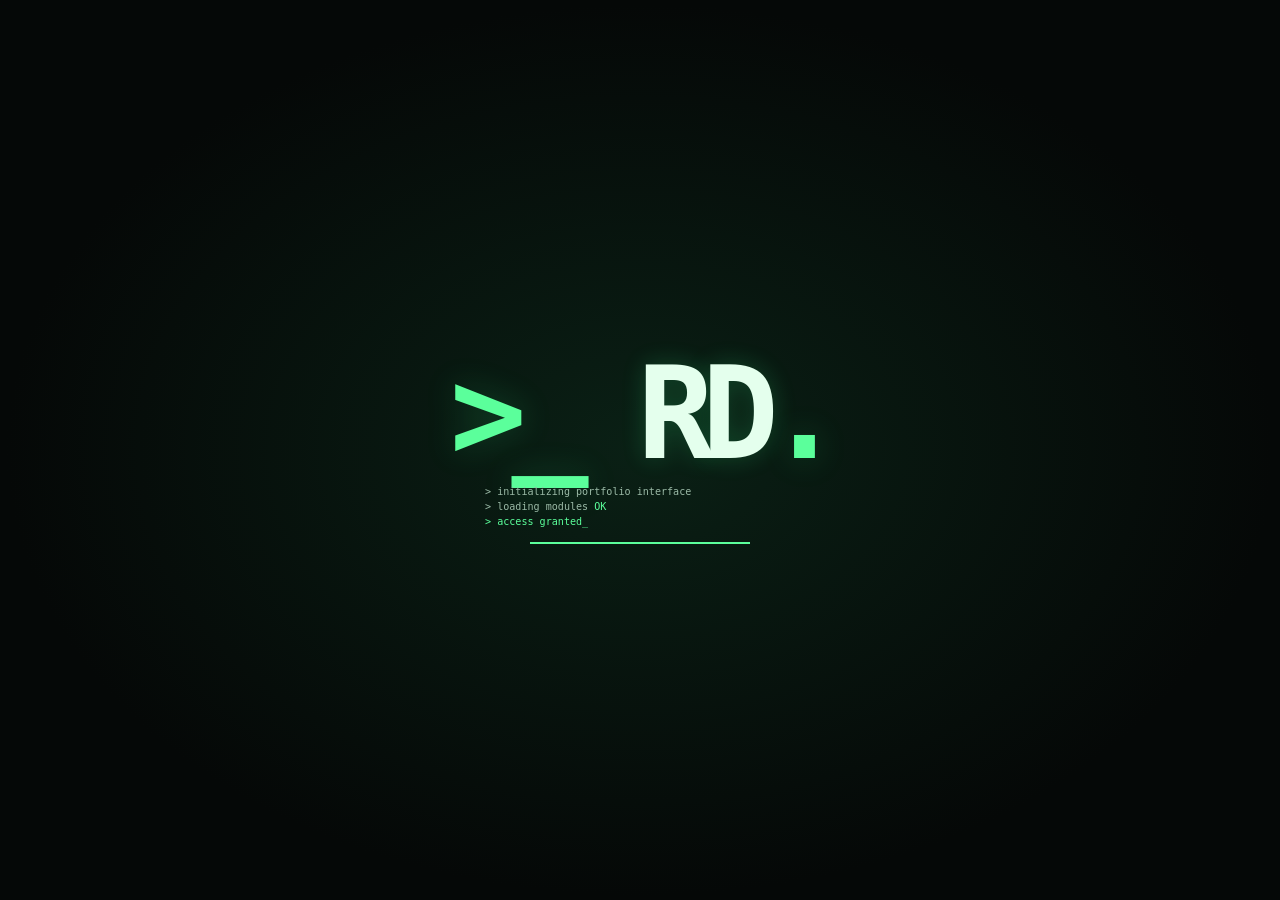
==== commit 68e842d1: "update portfolio" ====
--- a/index.html
+++ b/index.html
@@ -47,7 +47,7 @@
         <div class="left-col">
             <div class="left-column-content">
                 <div class="about-image">
-                    <img src="images/profile.png" alt="Portrait of Robert Dean C. Kiwang" fetchpriority="high">
+                    <img src="images/profile.png" alt="Robert Dean C. Kiwang" fetchpriority="high">
                 </div>
             </div>
         </div>
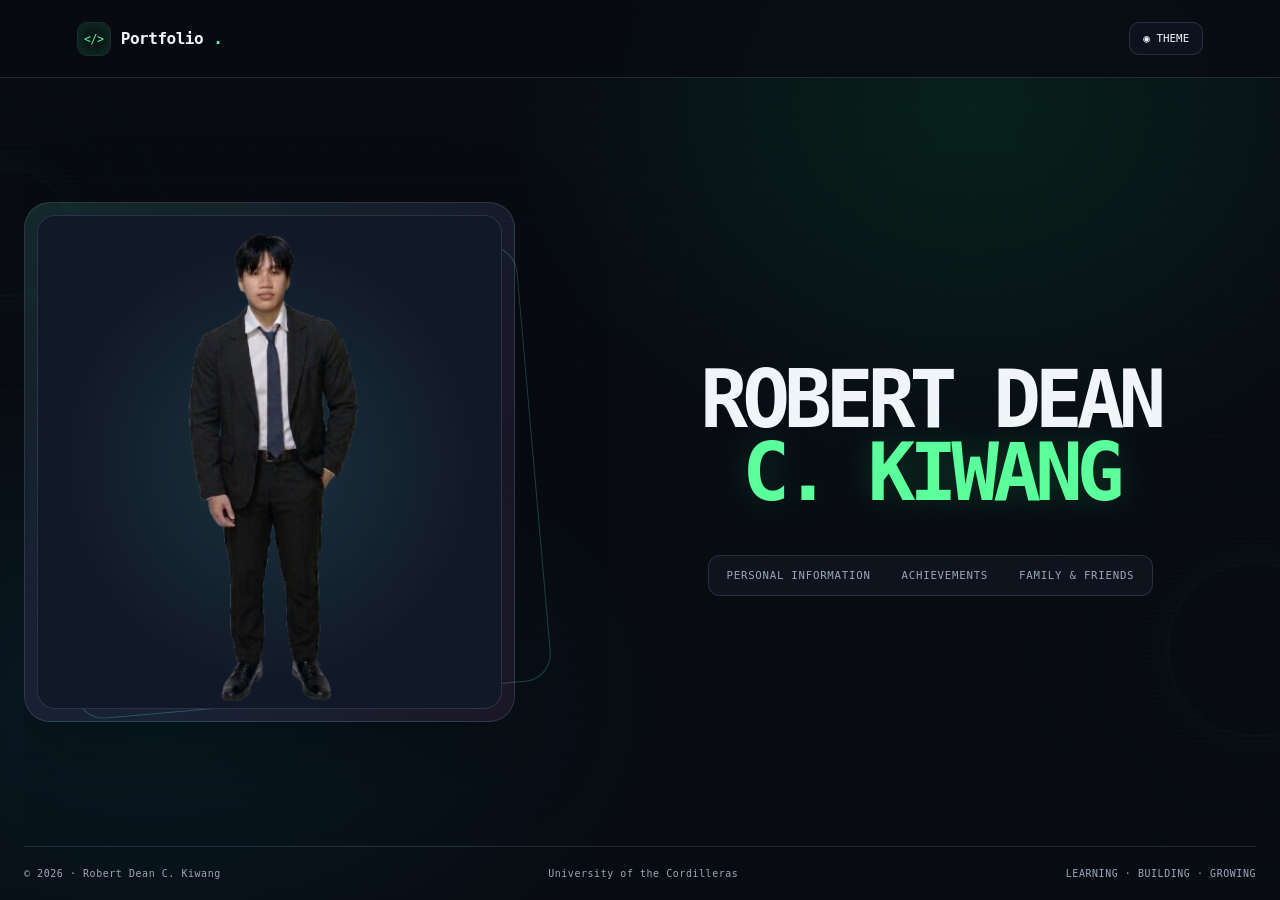
==== commit d3991871: "Portfolio Update" ====
--- a/index.html
+++ b/index.html
@@ -30,12 +30,10 @@
             <span class="logo-icon">&lt;/&gt;</span>
             Portfolio<span class="accent">.</span>
         </a>
-       
         <nav class="nav-links" aria-label="Portfolio sections">
-            <a href="#home" class="nav-btn active" data-tab="home" aria-current="page">HOME</a>
             <a href="#about" class="nav-btn" data-tab="about">PERSONAL INFORMATION</a>
             <a href="#achievements" class="nav-btn" data-tab="achievements">ACHIEVEMENTS</a>
-            <a href="#education" class="nav-btn" data-tab="education">FAMILY & FRIENDS</a>
+            <a href="#education" class="nav-btn" data-tab="education">FAMILY &amp; FRIENDS</a>
         </nav>
         <button class="theme-toggle-btn" id="theme-btn" type="button" aria-label="Change color theme">◉ THEME</button>
 
@@ -57,26 +55,18 @@
 
             <!-- HOME TAB -->
             <section id="tab-home" class="tab-panel active" aria-labelledby="home-title">
-                <div class="eyebrow home-eyebrow">ROBERT DEAN <span class="home-kicker-slash">/</span>PORTFOLIO</div>
-
                 <h1 id="home-title" class="hero-name"><span>ROBERT DEAN</span><span class="name-accent">C. KIWANG</span></h1>
-
-                <div class="badge-group">
-                    <span class="badge">COMPUTER SCIENCE</span>
-                    <span class="badge">DEVELOPER</span>
-                    <span class="badge">LIFELONG LEARNER</span>
-                </div>
-
-                <p class="hero-subtext">BACHELOR OF SCIENCE IN COMPUTER SCIENCE</p>
-
-                <p class="home-tagline">Building ideas into something real.</p>
-
-                <p class="hero-description">I’m Robert, a Computer Science student exploring software development, cybersecurity, and creative technology. Take a look around my work and the experiences that shape me.</p>
+                <nav class="nav-links home-nav-links" aria-label="Portfolio sections">
+                    <a href="#about" class="nav-btn" data-tab="about">PERSONAL INFORMATION</a>
+                    <a href="#achievements" class="nav-btn" data-tab="achievements">ACHIEVEMENTS</a>
+                    <a href="#education" class="nav-btn" data-tab="education">FAMILY &amp; FRIENDS</a>
+                </nav>
             </section>
             <!-- ABOUT TAB -->
             <section id="tab-about" class="tab-panel" aria-labelledby="about-title">
-                <div class="about-top-row">
+                <div class="about-top-row section-top-row">
                     <div class="eyebrow"><span class="status-dot"></span> PERSONAL INFORMATION</div>
+                    <a href="#home" class="back-home-btn" data-go="home">← BACK TO HOME</a>
                 </div>
                 <h2 id="about-title" class="panel-title">Curious by nature. Building by practice.</h2>
                 <div class="panel-box">
@@ -123,6 +113,7 @@
                 <!-- TOP HEADER ROW -->
                 <div class="achievements-header-row">
                     <h2 id="achievements-title" class="section-main-title">Achievements &amp; milestones</h2>
+                    <a href="#home" class="back-home-btn" data-go="home">← BACK TO HOME</a>
                 </div>
 
                 <!-- 1. ACHIEVEMENTS GRID (3 Cards) -->
@@ -214,21 +205,22 @@
                     </div>
                     <div class="family-heading-actions">
                         <p class="family-intro">The people who make every milestone meaningful and every ordinary day a little brighter.</p>
+                        <a href="#home" class="back-home-btn" data-go="home">← BACK TO HOME</a>
                     </div>
                 </div>
                 <div class="family-gallery-stage">
                 <div id="family-section" class="family-gallery family-view active" aria-label="Family and friends photo gallery">
                     <figure class="family-photo family-photo-feature" data-lightbox="true">
                         <img src="images/father.jpg" alt="Robert with his father" loading="lazy">
-                        <figcaption><span>01 / FATHER</span><strong>Roots of Resilience</strong><p>His guidance and example remind me to keep moving forward.</p></figcaption>
+                        <figcaption><span>01 / FATHER</span><strong>Tomas Jr. A. Kiwang</strong><p>His guidance and example remind me to keep moving forward.</p></figcaption>
                     </figure>
                     <figure class="family-photo family-photo-mother" data-lightbox="true">
                         <img src="images/mother.jpg" alt="Robert with his mother" loading="lazy">
-                        <figcaption><span>02 / MOTHER</span><strong>The Heart of Home</strong><p>Her care and encouragement make every goal feel possible.</p></figcaption>
+                        <figcaption><span>02 / MOTHER</span><strong>Jovy C. Kiwang</strong><p>Her care and encouragement make every goal feel possible.</p></figcaption>
                     </figure>
                     <figure class="family-photo family-photo-siblings" data-lightbox="true">
                         <img src="images/siblings.jpg" alt="Robert with his siblings" loading="lazy">
-                        <figcaption><span>03 / SIBLINGS</span><strong>Built-in Best Friends</strong><p>Through every chapter, we’ve had each other’s backs always family, always friends.</p></figcaption>
+                        <figcaption><span>03 / SIBLINGS</span><strong>Kobe Clark C. Kiwang · Lonja Loise C. Kiwang · Robert Dean C. Kiwang · Toman Shane C. Kiwang</strong><p>Through every chapter, we’ve had each other’s backs always family, always friends.</p></figcaption>
                     </figure>
                     <figure class="family-photo family-photo-friends-two" data-lightbox="true">
                         <img src="images/friends1.jpg" alt="Robert and friends making memories" loading="lazy">
--- a/style.css
+++ b/style.css
@@ -112,6 +112,13 @@
 .nav-btn { padding: 8px 13px; border-radius: 8px; color: var(--muted); font: 500 .67rem var(--mono); letter-spacing: .07em; transition: color .2s ease, background .2s ease, box-shadow .2s ease; }
 .nav-btn:hover { color: var(--text); }
 .nav-btn.active { color: var(--bg); background: var(--cyan); box-shadow: 0 0 22px var(--glow); }
+.home-active .navbar .nav-links { display: none; }
+.home-profile-layout #tab-home { display: flex; flex-direction: column; justify-content: center; height: 100%; text-align: center; transform: translateY(18px); }
+.home-profile-layout #tab-home .hero-name { align-items: center; text-align: center; }
+.home-nav-links { justify-content: center; flex-wrap: wrap; width: fit-content; max-width: 100%; margin: 24px auto 0; }
+.section-top-row, .achievements-header-row { display: flex; align-items: center; justify-content: space-between; gap: 14px; }
+.back-home-btn { display: inline-flex; flex: 0 0 auto; align-items: center; justify-content: center; padding: 8px 11px; border: 1px solid var(--line); border-radius: 8px; background: var(--panel); color: var(--text); font: 500 .62rem var(--mono); letter-spacing: .04em; transition: border-color .2s ease, color .2s ease, background .2s ease; }
+.back-home-btn:hover { border-color: var(--cyan); color: var(--cyan); }
 .theme-toggle-btn { padding: 9px 13px; border: 1px solid var(--line); border-radius: 10px; background: var(--panel); color: var(--text); cursor: pointer; font: 500 .68rem var(--mono); }
 .theme-toggle-btn:hover { border-color: var(--cyan); }
 
@@ -201,6 +208,7 @@
 .family-panel { flex-direction: column; width: 100%; height: 100%; overflow: hidden; }
 .family-heading { display: flex; flex: 0 0 auto; align-items: end; justify-content: space-between; gap: 24px; margin-bottom: 12px; }
 .family-heading .family-title { margin-bottom: 0; }
+.family-heading-actions { display: flex; flex-direction: column; align-items: flex-end; gap: 8px; }
 .family-intro { max-width: 42ch; margin: 0 0 3px; color: var(--muted); }
 .family-gallery-stage { flex: 1 1 auto; min-height: 0; }
 .family-gallery { display: grid; grid-template-columns: repeat(2, minmax(0, 1fr)); grid-template-rows: repeat(2, minmax(0, 1fr)); height: 100%; gap: 12px; }
@@ -236,6 +244,7 @@
 @media (max-width: 640px) {
     .navbar { min-height: 104px; flex-basis: 104px; }
     .nav-links { justify-content: flex-start; overflow-x: auto; }
+    .home-nav-links { justify-content: center; overflow: visible; }
     .nav-btn { flex: 0 0 auto; padding: 8px 10px; font-size: .59rem; }
     .theme-toggle-btn { padding: 8px 10px; font-size: .62rem; }
     .hero { width: min(100% - 34px, 540px); height: 0; min-height: 0; padding: 8px 0; }
@@ -270,6 +279,9 @@
     .certificate-grid .card-content-box { padding: 4px; }
     .certificate-grid .card-title { font-size: .45rem; line-height: 1.1; }
     .family-heading { display: block; }
+    .family-heading-actions { align-items: flex-start; }
+    .section-main-title { font-size: clamp(1.6rem, 7vw, 2.3rem); }
+    .back-home-btn { padding: 7px 9px; font-size: .56rem; }
     .family-intro { margin-top: 13px; }
     .family-gallery { grid-template-columns: repeat(2, minmax(0, 1fr)); grid-template-rows: repeat(2, minmax(0, 1fr)); gap: 8px; }
     .family-heading { margin-bottom: 6px; }
